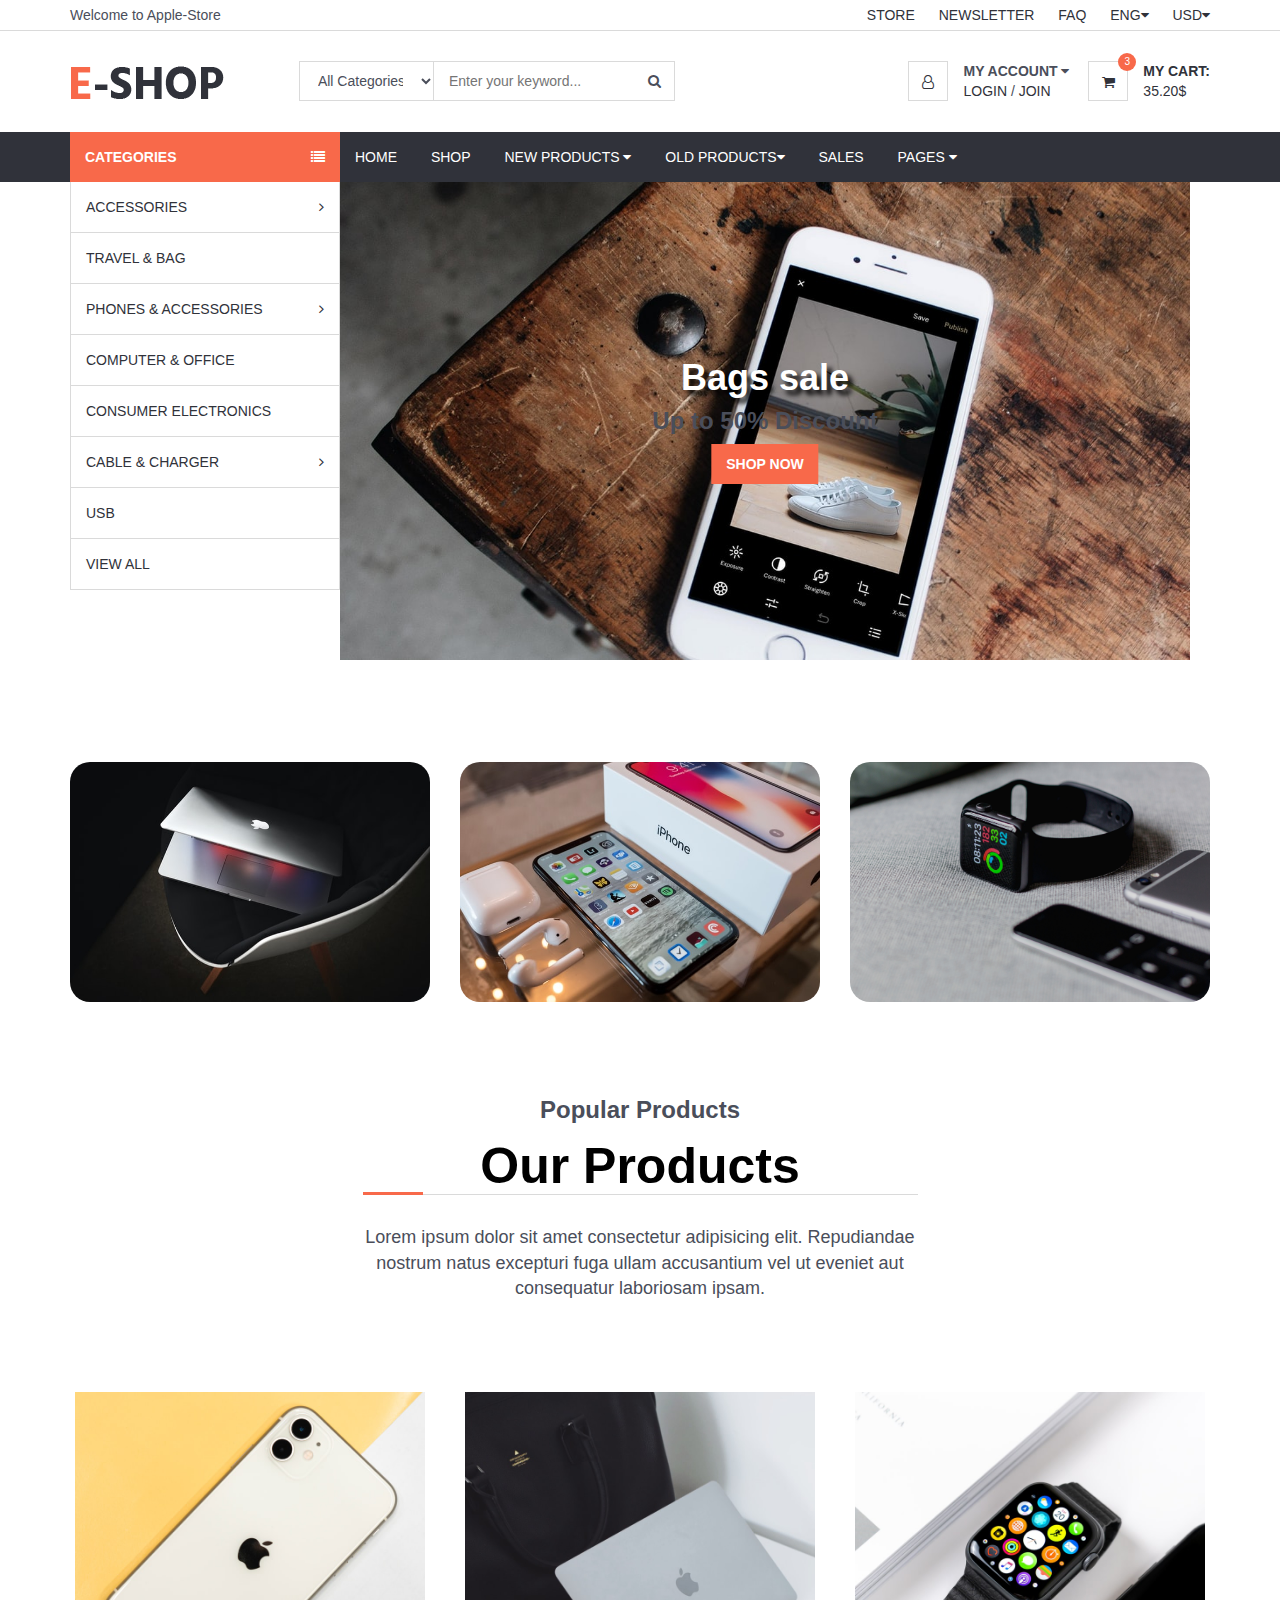
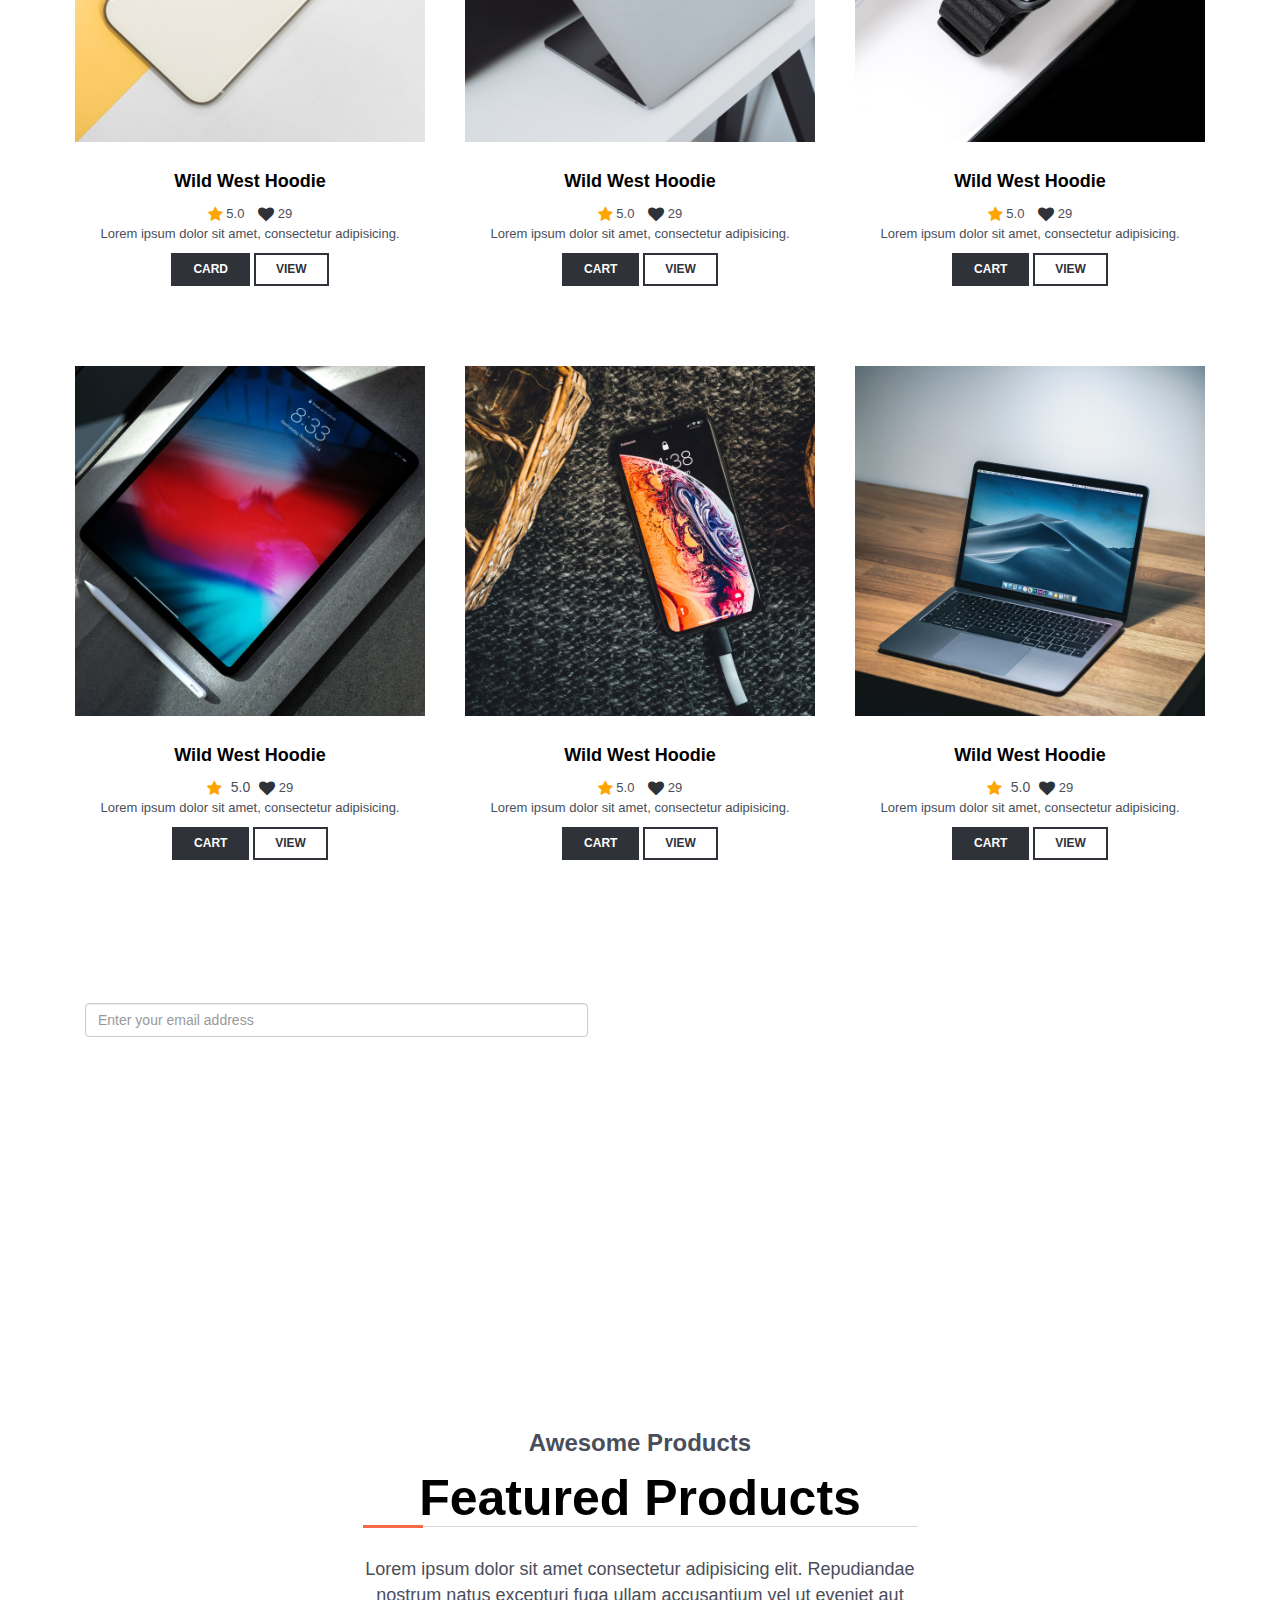
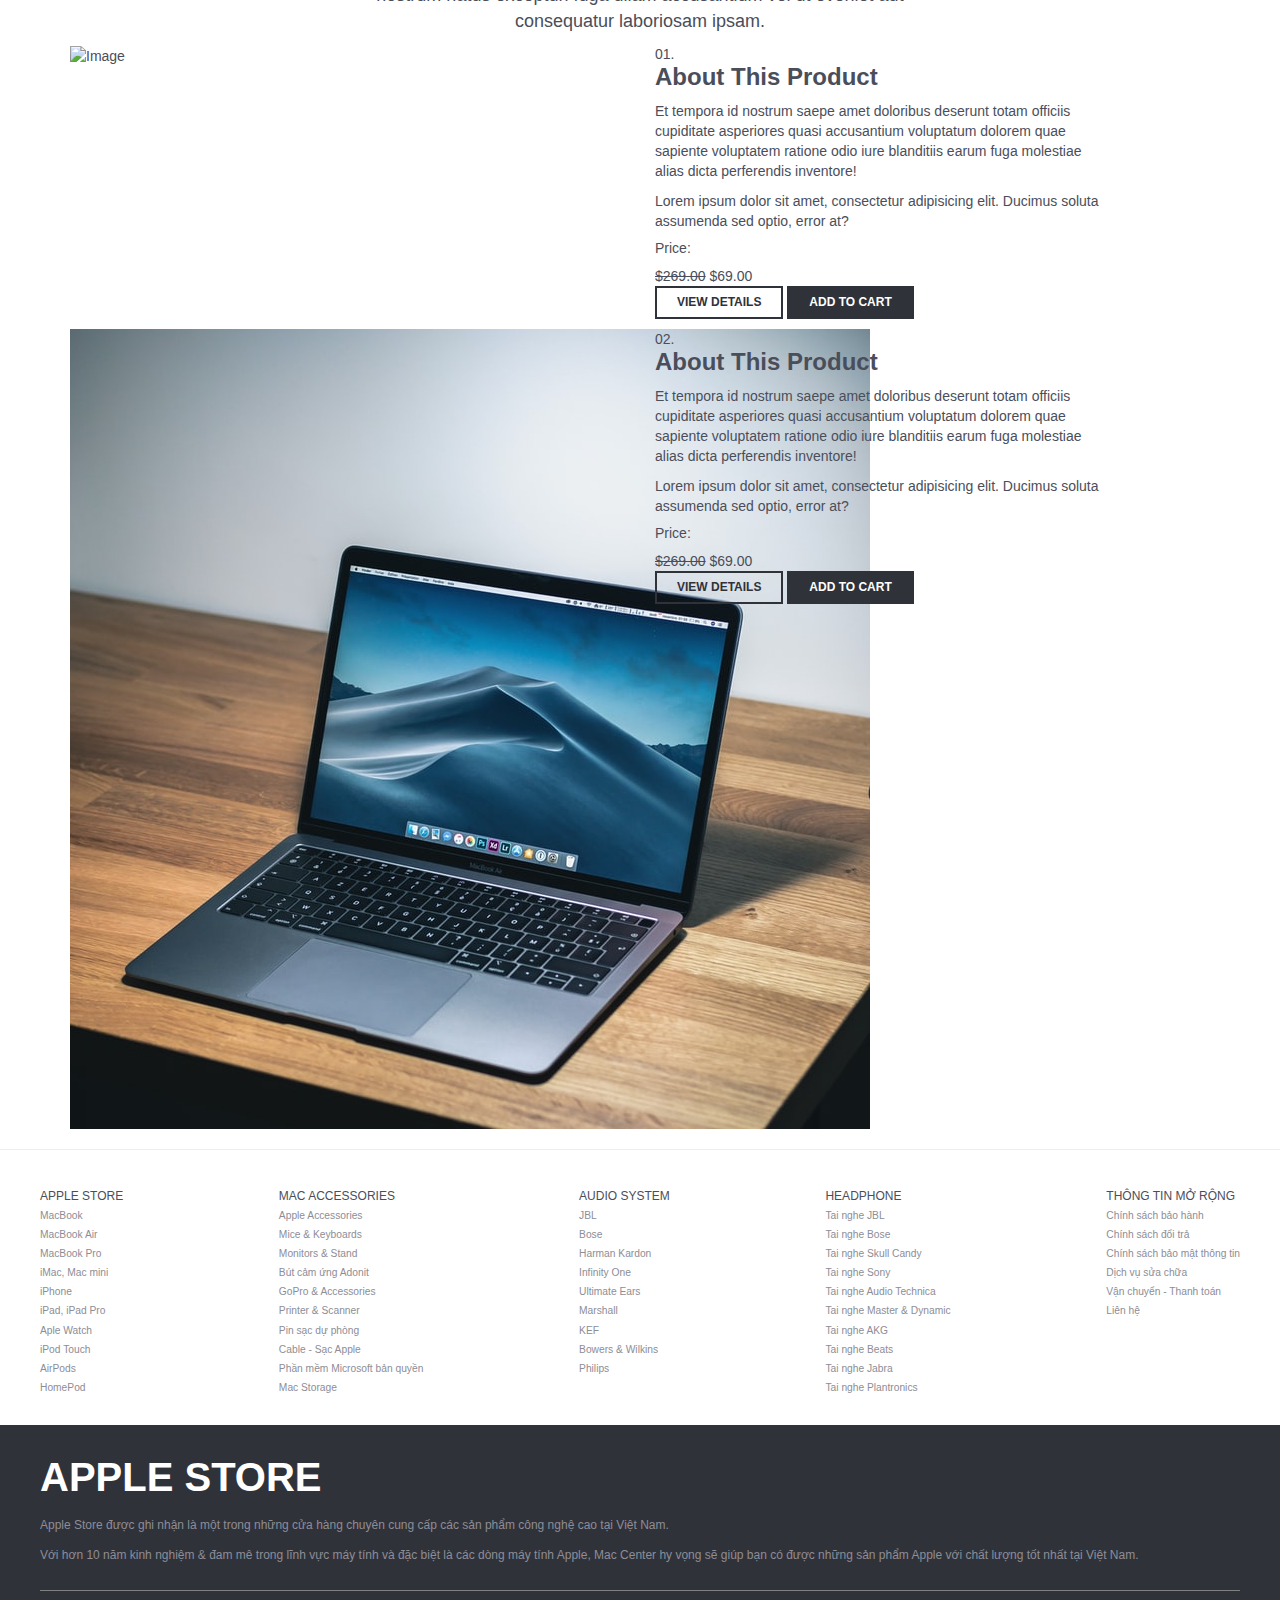
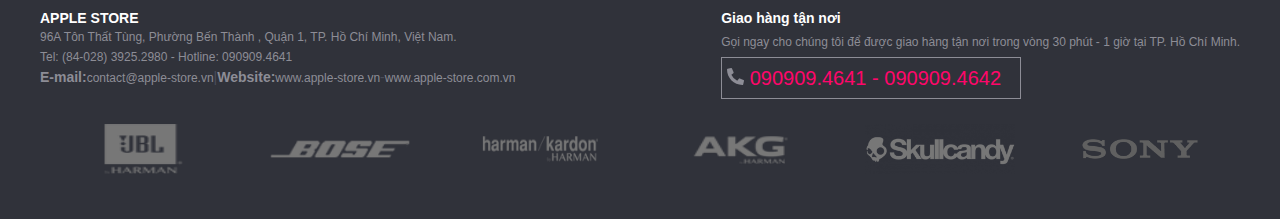
==== index.html @ 918d6226 "add project" ====
<!doctype html>
<html lang="en">
  <head>
    <title>Apple-Store</title>
    <!-- Required meta tags -->
    <meta charset="utf-8">
	<meta name="viewport" content="width=device-width, initial-scale=1, shrink-to-fit=no">
	<meta name="viewport" content="width=device-width, initial-scale=1, minimum-scale=1, maximum-scale=1">

	<!-- Icon title -->
	<link rel="shortcut icon" href="./img/apple-brands.svg">

    <!--Bootstrap-->
    <link rel="stylesheet" href="./css/bootstrap.min.css">

    <!--nouislider-->
    <link type="text/css" rel="stylesheet" href="./css/nouislider.min.css">

    <!--Slick-->
    <link type="text/css" rel="stylesheet" href="./css/slick.css">
    <link type="text/css" rel="stylesheet" href="./css/slick-theme.css">

    <!--Font Awesome Icon-->
    <link href="https://stackpath.bootstrapcdn.com/font-awesome/4.7.0/css/font-awesome.min.css" rel="stylesheet" integrity="sha384-wvfXpqpZZVQGK6TAh5PVlGOfQNHSoD2xbE+QkPxCAFlNEevoEH3Sl0sibVcOQVnN" crossorigin="anonymous">

	<!--Swiper CSS-->
	<link rel="stylesheet" href="./css/swiper.css">
	<link rel="stylesheet" href="./css/swiper.min.css">

    <!--Stlylesheet-->
    <link type="text/css" rel="stylesheet" href="./css/style.css">
  </head>


  <body>
    <!--HEADER-->
    <header>
        <!--top-header-->
        <div id="top-header">
            <div class="container">
                <div class="pull-left">
                    <span>Welcome to Apple-Store</span>
                </div>
                <div class="pull-right">
                    <ul class="header-top-links">
                        <li><a href="#">Store</a></li>
                        <li><a href="#">Newsletter</a></li>
                        <li><a href="#">FAQ</a></li>
                        <li class="dropdown default-dropdown">
                            <a class="dropdown-toggle" data-toggle="dropdown" aria-expanded="true">ENG<i class="fa fa-caret-down"></i></a>
                            <ul class="custom-menu">
                                <li class="dropdown-item"><a href="#">English (ENG)</a></li>
                                <li class="dropdown-item"><a href="#">Russian (Ru)</a></li>
								<li class="dropdown-item"><a href="#">French (FR)</a></li>
								<li class="dropdown-item"><a href="#">Spanish (Es)</a></li>
                            </ul>
                        </li>
                        <li class="dropdown default-dropdown">
                            <a class="dropdown-toggle" data-toggle="dropdown" aria-expanded="true">USD<i class="fa fa-caret-down"></i></a>
                            <ul class="custom-menu">
                                <li><a href="#">USD ($)</a></li>
                                <li><a href="#">VND (Đ)</a></li>
                            </ul>
                        </li>
                    </ul>
                </div>
            </div>
        </div>
        <!--/top Header-->

        <!--Header-->
        <div id="header">
            <div class="container">
                <div class="pull-left">
                    <!--logo-->
                    <div class="header-logo">
                        <a class="logo" href="#">
                            <img src="./img/logo.png" alt="logo">
                        </a>
                    </div>
                    <!--/logo-->

                    <!--search-->
                    <div class="header-search">
                        <form>
                            <input class="input search-input" type="text" placeholder="Enter your keyword...">
                            <select class="input search-categories">
                                <option value="0">All Categories</option>
                                <option value="1">Category old</option>
                                <option value="2">Category new</option>
                            </select>
                            <button class="search-btn"><i class="fa fa-search"></i></button>
                        </form>
                    </div>
                    <!--/search-->
                </div>
                <div class="pull-right">
                    <ul class="header-btns">
                        <!--Account-->
                        <li class="header-account dropdown default-dropdown">
                            <div class="dropdown-toggle" role="button" data-toggle="dropdown" aria-expanded="true">
                                <div class="header-btns-icon">
                                    <i class="fa fa-user-o"></i>
                                </div>
                                <strong class="text-uppercase">My Account <i class="fa fa-caret-down"></i> </strong>
                            </div>
                            <a href="#" class="text-uppercase">Login</a> / <a href="#" class="text-uppercase">Join</a>
                            <ul class="custom-menu">
                                <li><a href="#"><i class="fa fa-user-o">My Account</i></a></li>
                                <li><a href="#"><i class="fa fa-heart-o">My Wishlist</i></a></li>
                                <li><a href="#"><i class="fa fa-exchange">Compare</i></a></li>
                                <li><a href="#"><i class="fa fa-check">Checkuot</i></a></li>
                                <li><a href="#"><i class="fa fa-unlock-alt">Login</i></a></li>
                                <li><a href="#"><i class="fa fa-user-plus">Create An Account</i></a></li>
                            </ul>
                        </li>
                        <!--/Account-->

                        <!--Cart-->
                        <li class="header-cart dropdown default-dropdown">
							<a class="dropdown-toggle" data-toggle="dropdown" aria-expanded="true">
								<div class="header-btns-icon">
									<i class="fa fa-shopping-cart"></i>
									<span class="qty">3</span>
								</div>
								<strong class="text-uppercase">My Cart:</strong>
								<br>
								<span>35.20$</span>
							</a>
							<div class="custom-menu">
								<div id="shopping-cart">
									<div class="shopping-cart-list">
										<div class="product product-widget">
											<div class="product-thumb">
												<img src="./img/thumb-product01.jpg" alt="">
											</div>
											<div class="product-body">
												<h3 class="product-price">$32.50 <span class="qty">x3</span></h3>
												<h2 class="product-name"><a href="#">Product Name Goes Here</a></h2>
											</div>
											<button class="cancel-btn"><i class="fa fa-trash"></i></button>
										</div>
										<div class="product product-widget">
											<div class="product-thumb">
												<img src="./img/thumb-product01.jpg" alt="">
											</div>
											<div class="product-body">
												<h3 class="product-price">$32.50 <span class="qty">x3</span></h3>
												<h2 class="product-name"><a href="#">Product Name Goes Here</a></h2>
											</div>
											<button class="cancel-btn"><i class="fa fa-trash"></i></button>
										</div>
									</div>
									<div class="shopping-cart-btns">
										<button class="main-btn">View Cart</button>
										<button class="primary-btn">Checkout <i class="fa fa-arrow-circle-right"></i></button>
									</div>
								</div>
							</div>
                        </li>
                        <!--/Cart-->

                        <!--Mobile nav toggle-->
                        <li class="nav-toggle">
							<button class="nav-toggle-btn main-btn icon-btn"><i class="fa fa-bars"></i></button>
                        </li>
                        <!--/Mobile nav toggle-->
                    </ul>
                </div>
            </div>
            <!--/container-->
        </div>
        <!--/header-->
    </header>

    <!--NAVIGATIOIN-->

    <div id="navigation">
		<!-- container -->
		<div class="container">
			<div id="responsive-nav">
				<!-- category nav -->
				<div class="category-nav">
					<span class="category-header">Categories <i class="fa fa-list"></i></span>
					<ul class="category-list">
						<li class="dropdown side-dropdown">
							<a class="dropdown-toggle" data-toggle="dropdown" aria-expanded="true">Accessories <i class="fa fa-angle-right"></i></a>
							<div class="custom-menu">
								<div class="row">
									<div class="col-md-4">
										<ul class="list-links">
											<li>
												<h3 class="list-links-title">Categories</h3></li>
											<li><a href="#">Women’s Clothing</a></li>
											<li><a href="#">Men’s Clothing</a></li>
											<li><a href="#">Phones & Accessories</a></li>
											<li><a href="#">Jewelry & Watches</a></li>
											<li><a href="#">Bags & Shoes</a></li>
										</ul>
										<hr class="hidden-md hidden-lg">
									</div>
									<div class="col-md-4">
										<ul class="list-links">
											<li>
												<h3 class="list-links-title">Categories</h3></li>
											<li><a href="#">Women’s Clothing</a></li>
											<li><a href="#">Men’s Clothing</a></li>
											<li><a href="#">Phones & Accessories</a></li>
											<li><a href="#">Jewelry & Watches</a></li>
											<li><a href="#">Bags & Shoes</a></li>
										</ul>
										<hr class="hidden-md hidden-lg">
									</div>
									<div class="col-md-4">
										<ul class="list-links">
											<li>
												<h3 class="list-links-title">Categories</h3></li>
											<li><a href="#">Women’s Clothing</a></li>
											<li><a href="#">Men’s Clothing</a></li>
											<li><a href="#">Phones & Accessories</a></li>
											<li><a href="#">Jewelry & Watches</a></li>
											<li><a href="#">Bags & Shoes</a></li>
										</ul>
									</div>
								</div>
								<div class="row hidden-sm hidden-xs">
									<div class="col-md-12">
										<hr>
										<a class="banner banner-1" href="#">
											<img src="./img/banner05.jpg" alt="">
											<div class="banner-caption text-center">
												<h2 class="white-color">NEW COLLECTION</h2>
												<h3 class="white-color font-weak">HOT DEAL</h3>
											</div>
										</a>
									</div>
								</div>
							</div>
						</li>
						<li><a href="#">Travel & Bag</a></li>
						<li class="dropdown side-dropdown"><a class="dropdown-toggle" data-toggle="dropdown" aria-expanded="true">Phones & Accessories <i class="fa fa-angle-right"></i></a>
							<div class="custom-menu">
								<div class="row">
									<div class="col-md-4">
										<ul class="list-links">
											<li>
												<h3 class="list-links-title">Categories</h3></li>
											<li><a href="#">Women’s Clothing</a></li>
											<li><a href="#">Men’s Clothing</a></li>
											<li><a href="#">Phones & Accessories</a></li>
											<li><a href="#">Jewelry & Watches</a></li>
											<li><a href="#">Bags & Shoes</a></li>
										</ul>
										<hr>
										<ul class="list-links">
											<li>
												<h3 class="list-links-title">Categories</h3></li>
											<li><a href="#">Women’s Clothing</a></li>
											<li><a href="#">Men’s Clothing</a></li>
											<li><a href="#">Phones & Accessories</a></li>
											<li><a href="#">Jewelry & Watches</a></li>
											<li><a href="#">Bags & Shoes</a></li>
										</ul>
										<hr class="hidden-md hidden-lg">
									</div>
									<div class="col-md-4">
										<ul class="list-links">
											<li>
												<h3 class="list-links-title">Categories</h3></li>
											<li><a href="#">Women’s Clothing</a></li>
											<li><a href="#">Men’s Clothing</a></li>
											<li><a href="#">Phones & Accessories</a></li>
											<li><a href="#">Jewelry & Watches</a></li>
											<li><a href="#">Bags & Shoes</a></li>
										</ul>
										<hr>
										<ul class="list-links">
											<li>
												<h3 class="list-links-title">Categories</h3></li>
											<li><a href="#">Women’s Clothing</a></li>
											<li><a href="#">Men’s Clothing</a></li>
											<li><a href="#">Phones & Accessories</a></li>
											<li><a href="#">Jewelry & Watches</a></li>
											<li><a href="#">Bags & Shoes</a></li>
										</ul>
									</div>
									<div class="col-md-4 hidden-sm hidden-xs">
										<a class="banner banner-2" href="#">
											<img src="./img/banner04.jpg" alt="">
											<div class="banner-caption">
												<h3 class="white-color">NEW<br>COLLECTION</h3>
											</div>
										</a>
									</div>
								</div>
							</div>
						</li>
						<li><a href="#">Computer & Office</a></li>
						<li><a href="#">Consumer Electronics</a></li>
						<li class="dropdown side-dropdown">
							<a class="dropdown-toggle" data-toggle="dropdown" aria-expanded="true">Cable & Charger <i class="fa fa-angle-right"></i></a>
							<div class="custom-menu">
								<div class="row">
									<div class="col-md-4">
										<ul class="list-links">
											<li>
												<h3 class="list-links-title">Categories</h3></li>
											<li><a href="#">Women’s Clothing</a></li>
											<li><a href="#">Men’s Clothing</a></li>
											<li><a href="#">Phones & Accessories</a></li>
											<li><a href="#">Jewelry & Watches</a></li>
											<li><a href="#">Bags & Shoes</a></li>
										</ul>
										<hr>
										<ul class="list-links">
											<li>
												<h3 class="list-links-title">Categories</h3></li>
											<li><a href="#">Women’s Clothing</a></li>
											<li><a href="#">Men’s Clothing</a></li>
											<li><a href="#">Phones & Accessories</a></li>
											<li><a href="#">Jewelry & Watches</a></li>
											<li><a href="#">Bags & Shoes</a></li>
										</ul>
										<hr class="hidden-md hidden-lg">
									</div>
									<div class="col-md-4">
										<ul class="list-links">
											<li>
												<h3 class="list-links-title">Categories</h3></li>
											<li><a href="#">Women’s Clothing</a></li>
											<li><a href="#">Men’s Clothing</a></li>
											<li><a href="#">Phones & Accessories</a></li>
											<li><a href="#">Jewelry & Watches</a></li>
											<li><a href="#">Bags & Shoes</a></li>
										</ul>
										<hr>
										<ul class="list-links">
											<li>
												<h3 class="list-links-title">Categories</h3></li>
											<li><a href="#">Women’s Clothing</a></li>
											<li><a href="#">Men’s Clothing</a></li>
											<li><a href="#">Phones & Accessories</a></li>
											<li><a href="#">Jewelry & Watches</a></li>
											<li><a href="#">Bags & Shoes</a></li>
										</ul>
										<hr class="hidden-md hidden-lg">
									</div>
									<div class="col-md-4">
										<ul class="list-links">
											<li>
												<h3 class="list-links-title">Categories</h3></li>
											<li><a href="#">Women’s Clothing</a></li>
											<li><a href="#">Men’s Clothing</a></li>
											<li><a href="#">Phones & Accessories</a></li>
											<li><a href="#">Jewelry & Watches</a></li>
											<li><a href="#">Bags & Shoes</a></li>
										</ul>
										<hr>
										<ul class="list-links">
											<li>
												<h3 class="list-links-title">Categories</h3></li>
											<li><a href="#">Women’s Clothing</a></li>
											<li><a href="#">Men’s Clothing</a></li>
											<li><a href="#">Phones & Accessories</a></li>
											<li><a href="#">Jewelry & Watches</a></li>
											<li><a href="#">Bags & Shoes</a></li>
										</ul>
									</div>
								</div>
							</div>
						</li>
						<li><a href="#">USB</a></li>
						<li><a href="#">View All</a></li>
					</ul>
				</div>
				<!-- /category nav -->

				<!-- menu nav -->
				<div class="menu-nav">
					<span class="menu-header">Menu <i class="fa fa-bars"></i></span>
					<ul class="menu-list">
						<li><a href="#">Home</a></li>
						<li><a href="#">Shop</a></li>
						<li class="dropdown mega-dropdown"><a class="dropdown-toggle" data-toggle="dropdown" aria-expanded="true">New Products <i class="fa fa-caret-down"></i></a>
							<div class="custom-menu">
								<div class="row">
									<div class="col-md-4">
										<ul class="list-links">
											<li>
												<h3 class="list-links-title">Categories</h3></li>
											<li><a href="#">Women’s Clothing</a></li>
											<li><a href="#">Men’s Clothing</a></li>
											<li><a href="#">Phones & Accessories</a></li>
											<li><a href="#">Jewelry & Watches</a></li>
											<li><a href="#">Bags & Shoes</a></li>
										</ul>
										<hr class="hidden-md hidden-lg">
									</div>
									<div class="col-md-4">
										<ul class="list-links">
											<li>
												<h3 class="list-links-title">Categories</h3></li>
											<li><a href="#">Women’s Clothing</a></li>
											<li><a href="#">Men’s Clothing</a></li>
											<li><a href="#">Phones & Accessories</a></li>
											<li><a href="#">Jewelry & Watches</a></li>
											<li><a href="#">Bags & Shoes</a></li>
										</ul>
										<hr class="hidden-md hidden-lg">
									</div>
									<div class="col-md-4">
										<ul class="list-links">
											<li>
												<h3 class="list-links-title">Categories</h3></li>
											<li><a href="#">Women’s Clothing</a></li>
											<li><a href="#">Men’s Clothing</a></li>
											<li><a href="#">Phones & Accessories</a></li>
											<li><a href="#">Jewelry & Watches</a></li>
											<li><a href="#">Bags & Shoes</a></li>
										</ul>
									</div>
								</div>
								<div class="row hidden-sm hidden-xs">
									<div class="col-md-12">
										<hr>
										<a class="banner banner-1" href="#">
											<img src="./img/banner05.jpg" alt="">
											<div class="banner-caption text-center">
												<h2 class="white-color">NEW COLLECTION</h2>
												<h3 class="white-color font-weak">HOT DEAL</h3>
											</div>
										</a>
									</div>
								</div>
							</div>
						</li>
						<li class="dropdown mega-dropdown full-width"><a class="dropdown-toggle" data-toggle="dropdown" aria-expanded="true">Old Products<i class="fa fa-caret-down"></i></a>
							<div class="custom-menu">
								<div class="row">
									<div class="col-md-3">
										<div class="hidden-sm hidden-xs">
											<a class="banner banner-1" href="#">
												<img src="./img/banner06.jpg" alt="">
												<div class="banner-caption text-center">
													<h3 class="white-color text-uppercase">Women’s</h3>
												</div>
											</a>
											<hr>
										</div>
										<ul class="list-links">
											<li>
												<h3 class="list-links-title">Categories</h3></li>
											<li><a href="#">Women’s Clothing</a></li>
											<li><a href="#">Men’s Clothing</a></li>
											<li><a href="#">Phones & Accessories</a></li>
											<li><a href="#">Jewelry & Watches</a></li>
											<li><a href="#">Bags & Shoes</a></li>
										</ul>
									</div>
									<div class="col-md-3">
										<div class="hidden-sm hidden-xs">
											<a class="banner banner-1" href="#">
												<img src="./img/banner07.jpg" alt="">
												<div class="banner-caption text-center">
													<h3 class="white-color text-uppercase">Men’s</h3>
												</div>
											</a>
										</div>
										<hr>
										<ul class="list-links">
											<li>
												<h3 class="list-links-title">Categories</h3></li>
											<li><a href="#">Women’s Clothing</a></li>
											<li><a href="#">Men’s Clothing</a></li>
											<li><a href="#">Phones & Accessories</a></li>
											<li><a href="#">Jewelry & Watches</a></li>
											<li><a href="#">Bags & Shoes</a></li>
										</ul>
									</div>
									<div class="col-md-3">
										<div class="hidden-sm hidden-xs">
											<a class="banner banner-1" href="#">
												<img src="./img/banner08.jpg" alt="">
												<div class="banner-caption text-center">
													<h3 class="white-color text-uppercase">Accessories</h3>
												</div>
											</a>
										</div>
										<hr>
										<ul class="list-links">
											<li>
												<h3 class="list-links-title">Categories</h3></li>
											<li><a href="#">Women’s Clothing</a></li>
											<li><a href="#">Men’s Clothing</a></li>
											<li><a href="#">Phones & Accessories</a></li>
											<li><a href="#">Jewelry & Watches</a></li>
											<li><a href="#">Bags & Shoes</a></li>
										</ul>
									</div>
									<div class="col-md-3">
										<div class="hidden-sm hidden-xs">
											<a class="banner banner-1" href="#">
												<img src="./img/banner09.jpg" alt="">
												<div class="banner-caption text-center">
													<h3 class="white-color text-uppercase">Bags</h3>
												</div>
											</a>
										</div>
										<hr>
										<ul class="list-links">
											<li>
												<h3 class="list-links-title">Categories</h3></li>
											<li><a href="#">Women’s Clothing</a></li>
											<li><a href="#">Men’s Clothing</a></li>
											<li><a href="#">Phones & Accessories</a></li>
											<li><a href="#">Jewelry & Watches</a></li>
											<li><a href="#">Bags & Shoes</a></li>
										</ul>
									</div>
								</div>
							</div>
						</li>
						<li><a href="#">Sales</a></li>
						<li class="dropdown default-dropdown"><a class="dropdown-toggle" data-toggle="dropdown" aria-expanded="true">Pages <i class="fa fa-caret-down"></i></a>
							<ul class="custom-menu">
								<li><a href="index.html">Home</a></li>
								<li><a href="products.html">Products</a></li>
								<li><a href="product-page.html">Product Details</a></li>
								<li><a href="checkout.html">Checkout</a></li>
							</ul>
						</li>
					</ul>
				</div>
				<!-- menu nav -->
			</div>
		</div>
		<!-- /container -->
	</div>
	<!-- /NAVIGATION -->

	<!-- HOME -->
	<div id="home">
		<!-- container -->
		<div class="container">
			<!-- home wrap -->
			<div class="home-wrap">
				<!-- home slick -->
				<div id="home-slick">
					<!-- banner -->
					<div class="banner banner-1">
						<img src="./img/banner01.jpg" alt="">
						<div class="banner-caption text-center">
							<h1>Bags sale</h1>
							<h3 class="white-color font-weak">Up to 50% Discount</h3>
							<button class="primary-btn">Shop Now</button>
						</div>
					</div>
					<!-- /banner -->

					<!-- banner -->
					<div class="banner banner-1">
						<img src="./img/banner02.jpg" alt="">
						<div class="banner-caption">
							<h1 class="primary-color">HOT DEAL<br><span class="white-color font-weak">Up to 50% OFF</span></h1>
							<button class="primary-btn">Shop Now</button>
						</div>
					</div>
					<!-- /banner -->

					<!-- banner -->
					<div class="banner banner-1">
						<img src="./img/banner03.jpg" alt="">
						<div class="banner-caption">
							<h1 class="white-color">New Product <span>Collection</span></h1>
							<button class="primary-btn">Shop Now</button>
						</div>
					</div>
					<!-- /banner -->

					<!-- banner -->
					<div class="banner banner-1">
						<img src="./img/banner02.jpg" alt="">
						<div class="banner-caption">
							<h1 class="white-color">New Product <span>Collection</span></h1>
							<button class="primary-btn">Shop Now</button>
						</div>
					</div>
					<!-- /banner -->
				</div>
				<!-- /home slick -->
			</div>
			<!-- /home wrap -->
		</div>
		<!-- /container -->
	</div>
	<!-- /HOME -->

	<!-- section -->
	<div class="section">
		<!-- container -->
		<div class="container">
			<!-- row -->
			<div class="row">
				<!-- banner -->
				<div class="box col-md-4 col-sm-6">
					<a class="banner banner-1" href="#">
						<img class="imgBanner" src="./img/carousel4.jpg" alt="">
						<div class="banner-caption text-center">
							<h2 class="white-color">MacBook</h2>
						</div>
					</a>
				</div>
				<!-- /banner -->

				<!-- banner -->
				<div class="box col-md-4 col-sm-6">
					<a class="banner banner-1" href="#">
						<img class="imgBanner" src="./img/carousel1.jpg" alt="">
						<div class="banner-caption text-center">
							<h2 class="white-color">Iphone</h2>
						</div>
					</a>
				</div>
				<!-- /banner -->

				<!-- banner -->
				<div class="box col-md-4 col-md-offset-0 col-sm-6 col-sm-offset-3">
					<a class="banner banner-1" href="#">
						<img class="imgBanner" src="./img/carousel7.jpg" alt="">
						<div class="banner-caption text-center">
							<h2 class="white-color">Apple Watch</h2>
						</div>
					</a>
				</div>
				<!-- /banner -->

			</div>
			<!-- /row -->
		</div>
		<!-- /container -->
	</div>
	<!-- /section -->

	<!--HEADER-->

	
	<!--PRODUCT-->
	<div class="site-section" id="products-section">
		<div class="container">

		  <div class="row">
			<div class="col-md-3">
				<span>&nbsp;</span>
			</div>
			<div class="col-md-6 text-center">
			  <h3 class="section-sub-title">Popular Products</h3>
			  <h1 style="color: black; text-shadow: none; font-size: 50px;" class="section-title mb-3">Our Products</h1>
			  <p style="margin-top: 30px; font-size: 18px;">Lorem ipsum dolor sit amet consectetur adipisicing elit. Repudiandae nostrum natus excepturi fuga ullam accusantium vel ut eveniet aut consequatur laboriosam ipsam.</p>
			</div>
			<div class="col-md-3">
				<span>&nbsp;</span>
			</div>
		  </div>

		  <div class="row">
			<div class="col-lg-4 col-md-6 mb-5">
			  <div class="product-item">
				<figure>
				  <img style="height: 350px;" src="img/model_1_bg.jpg" alt="Image">
				</figure>
				<div class="px-4">
				  <h3><a href="#">Wild West Hoodie</a></h3>
				  <div class="mb-3">
					<span class="meta-icons"><a href="#"><i style="color: orange;" class="fa fa-star" aria-hidden="true"></i></a> 5.0</span>
					<span class="meta-icons wishlist"><a href="#" class="mr-2"><i class="fa fa-heart" aria-hidden="true"></i></a> 29</span>
				  </div>
				  <p class="mb-4">Lorem ipsum dolor sit amet, consectetur adipisicing.</p>
				  <div>
					<a href="#" class="btn btn-black mr-1 rounded-0">Card</a>
					<a href="#" class="btn btn-black btn-outline-black ml-1 rounded-0">View</a>
				  </div>
				</div>
			  </div>
			</div>
  
			<div class="col-lg-4 col-md-6 mb-5">
			  <div class="product-item">
				<figure>
				  <img style="height: 350px;" src="img/model_2_bg.jpg" alt="Image">
				</figure>
				<div class="px-4">
				  <h3><a href="#">Wild West Hoodie</a></h3>
				  <div class="mb-3">
					<span class="meta-icons mr-3"><a href="#" class="mr-2"><i style="color: orange;" class="fa fa-star" aria-hidden="true"></i></a> 5.0</span>
					<span class="meta-icons wishlist active"><a href="#" class="mr-2"><i class="fa fa-heart" aria-hidden="true"></i></a> 29</span>
				  </div>
				  <p class="mb-4">Lorem ipsum dolor sit amet, consectetur adipisicing.</p>
				  <div>
					<a href="#" class="btn btn-black mr-1 rounded-0">Cart</a>
					<a href="#" class="btn btn-black btn-outline-black ml-1 rounded-0">View</a>
				  </div>
				</div>
			  </div>
			</div>
  
			<div class="col-lg-4 col-md-6 mb-5">
			  <div class="product-item">
				<figure>
				  <img style="height: 350px;" src="img/model_3_bg.jpg" alt="Image">
				</figure>
				<div class="px-4">
				  <h3><a href="#">Wild West Hoodie</a></h3>
				  <div class="mb-3">
					<span class="meta-icons mr-3"><a href="#" class="mr-2"><i style="color: orange;" class="fa fa-star" aria-hidden="true"></i></a> 5.0</span>
					<span class="meta-icons wishlist"><a href="#" class="mr-2"><i class="fa fa-heart" aria-hidden="true"></i></a> 29</span>
				  </div>
				  <p class="mb-4">Lorem ipsum dolor sit amet, consectetur adipisicing.</p>
				  <div>
					<a href="#" class="btn btn-black mr-1 rounded-0">Cart</a>
					<a href="#" class="btn btn-black btn-outline-black ml-1 rounded-0">View</a>
				  </div>
				</div>
			  </div>
			</div>
  
			<div class="col-lg-4 col-md-6 mb-5">
			  <div class="product-item">
				<figure>
				  <img style="height: 350px;" src="img/model_4_bg.jpg" alt="Image" class="img-fluid">
				</figure>
				<div class="px-4">
				  <h3><a href="#">Wild West Hoodie</a></h3>
				  <div class="mb-3">
					<span class="meta-icons mr-3"><a href="#" class="mr-2"><i style="color: orange;" class="fa fa-star" aria-hidden="true"></i></span></a> 5.0</span>
					<span class="meta-icons wishlist"><a href="#" class="mr-2"><i class="fa fa-heart" aria-hidden="true"></i></a> 29</span>
				  </div>
				  <p class="mb-4">Lorem ipsum dolor sit amet, consectetur adipisicing.</p>
				  <div>
					<a href="#" class="btn btn-black mr-1 rounded-0">Cart</a>
					<a href="#" class="btn btn-black btn-outline-black ml-1 rounded-0">View</a>
				  </div>
				</div>
			  </div>
			</div>
			
			<div class="col-lg-4 col-md-6 mb-5">
			  <div class="product-item">
				<figure>
				  <img style="height: 350px;" src="img/model_5_bg.jpg" alt="Image" class="img-fluid">
				</figure>
				<div class="px-4">
				  <h3><a href="#">Wild West Hoodie</a></h3>
				  <div class="mb-3">
					<span class="meta-icons mr-3"><a href="#" class="mr-2"><i style="color: orange;" class="fa fa-star" aria-hidden="true"></i></a> 5.0</span>
					<span class="meta-icons wishlist"><a href="#" class="mr-2"><i class="fa fa-heart" aria-hidden="true"></i></a> 29</span>
				  </div>
				  <p class="mb-4">Lorem ipsum dolor sit amet, consectetur adipisicing.</p>
				  <div>
					<a href="#" class="btn btn-black mr-1 rounded-0">Cart</a>
					<a href="#" class="btn btn-black btn-outline-black ml-1 rounded-0">View</a>
				  </div>
				</div>
			  </div>
			</div>
  
			<div class="col-lg-4 col-md-6 mb-5">
			  <div class="product-item">
				<figure>
				  <img style="height: 350px;" src="img/product_1_bg.jpg" alt="Image" class="img-fluid">
				</figure>
				<div class="px-4">
				  <h3><a href="#">Wild West Hoodie</a></h3>
				  <div class="mb-3">
					<span class="meta-icons mr-3"><a href="#" class="mr-2"><i style="color: orange;" class="fa fa-star" aria-hidden="true"></i></span></a> 5.0</span>
					<span class="meta-icons wishlist"><a href="#" class="mr-2"><i class="fa fa-heart" aria-hidden="true"></i></a> 29</span>
				  </div>
				  <p class="mb-4">Lorem ipsum dolor sit amet, consectetur adipisicing.</p>
				  <div>
					<a href="#" class="btn btn-black mr-1 rounded-0">Cart</a>
					<a href="#" class="btn btn-black btn-outline-black ml-1 rounded-0">View</a>
				  </div>
				</div>
			  </div>
			</div>
  
			
		  </div>
		</div>
	  </div>
	<!--/PRODUCT-->

	<!-- SUBSCRIBE -->
	<div class="site-blocks-cover inner-page-cover overlay get-notification"  style="background-image: url(img/hero_2.jpg); background-attachment: fixed; height: 400px; margin-top: 100px;" data-aos="fade" >
		<div class="container">
  
		   <div class="row col-md-12 align-items-center justify-content-center">
				<form class="col-md-7" method="post">
			  		<h2 style="color: white;">Get notified on each updates.</h2>
			  		<div style="display: flex;" class="d-flex mb-4">
						<input type="text" class="form-control rounded-0" placeholder="Enter your email address">
						<input type="submit" class="btn btn-white btn-outline-white rounded-0" value="Subscribe">
			  		</div>
			  		<p style="color: white">Lorem ipsum dolor sit amet consectetur adipisicing elit. Fugiat commodi veniam doloremque ducimus tempora.</p>
				</form>
		  </div>
  
		</div>
	</div>
	<!-- SUBSCRIBE -->


	<!-- Fluid jumbotron -->

	<div class="site-section bg-light">
		<div class="container">
			<div style="margin-top: 70px" class="row">
				<div class="col-md-3">
					<span>&nbsp;</span>
				</div>
				<div class="col-md-6 text-center">
				  	<h3 class="section-sub-title">Awesome Products</h3>
				  	<h1 style="color: black; text-shadow: none; font-size: 50px;" class="section-title mb-3">Featured Products</h1>
				  	<p style="margin-top: 30px; font-size: 18px;">Lorem ipsum dolor sit amet consectetur adipisicing elit. Repudiandae nostrum natus excepturi fuga ullam accusantium vel ut eveniet aut consequatur laboriosam ipsam.</p>
				</div>
				<div class="col-md-3">
					<span>&nbsp;</span>
				</div>
			</div>

		  	<div class="bg-white py-4 mb-4">
				<div class="row mx-4 my-4 product-item-2 align-items-start">
			  		<div class="col-md-6 mb-5 mb-md-0">
						<img src="img_/model1_bg.jpg" alt="Image" class="img-fluid">
			  		</div>
			 
					<div class="col-md-5 ml-auto product-title-wrap">
						<span class="number">01.</span>
						<h3 class="text-black mb-4 font-weight-bold">About This Product</h3>
						<p class="mb-4">Et tempora id nostrum saepe amet doloribus deserunt totam officiis cupiditate asperiores quasi accusantium voluptatum dolorem quae sapiente voluptatem ratione odio iure blanditiis earum fuga molestiae alias dicta perferendis inventore!</p>
						<p>Lorem ipsum dolor sit amet, consectetur adipisicing elit. Ducimus soluta assumenda sed optio, error at?</p>
					
						<div class="mb-4"> 
							<h3 class="text-black font-weight-bold h5">Price:</h3>
							<div class="price">
								<del class="mr-2">$269.00</del> $69.00
							</div>
						</div>
						<p>
						<a href="#" class="btn btn-black btn-outline-black rounded-0 d-block mb-2 mb-lg-0 d-lg-inline-block">View Details</a>
						<a href="#" class="btn btn-black rounded-0 d-block d-lg-inline-block">Add To Cart</a>
						</p>
					</div>
				</div>
		  	</div>
  
		  	<div class="bg-white py-4">
				<div class="row mx-4 my-4 product-item-2 align-items-start">
			  		<div class="col-md-6 mb-5 mb-md-0 order-1 order-md-2">
						<img src="img/product_1_bg.jpg" alt="Image" class="img-fluid">
			  		</div>
			 
					<div class="col-md-5 mr-auto product-title-wrap order-2 order-md-1">
						<span class="number">02.</span>
						<h3 class="text-black mb-4 font-weight-bold">About This Product</h3>
						<p class="mb-4">Et tempora id nostrum saepe amet doloribus deserunt totam officiis cupiditate asperiores quasi accusantium voluptatum dolorem quae sapiente voluptatem ratione odio iure blanditiis earum fuga molestiae alias dicta perferendis inventore!</p>
						<p>Lorem ipsum dolor sit amet, consectetur adipisicing elit. Ducimus soluta assumenda sed optio, error at?</p>
					
						<div class="mb-4"> 
							<h3 class="text-black font-weight-bold h5">Price:</h3>
							<div class="price">
								<del class="mr-2">$269.00</del> $69.00
							</div>
						</div>
						<p>
							<a href="#" class="btn btn-black btn-outline-black rounded-0 d-block mb-2 mb-lg-0 d-lg-inline-block">View Details</a>
							<a href="#" class="btn btn-black rounded-0 d-block d-lg-inline-block">Add To Cart</a>
						</p>
					</div>
				</div>
		  	</div>
  
		</div>
	</div>

	<!-- Fluid jumbotron -->













	<!-- FOOTER -->
	<footer class="footer-container">
        <hr>
        <br>
        <section class="footer-container-section">
            <nav class="footer-nav-link">
                <ul>
                    <h5>APPLE STORE</h5>
                    <li><a href="#">MacBook</a></li>
                    <li><a href="#">MacBook Air</a></li>
                    <li><a href="#">MacBook Pro</a></li>
                    <li><a href="#">iMac, Mac mini</a></li>
                    <li><a href="#">iPhone</a></li>
                    <li><a href="#">iPad, iPad Pro</a></li>
                    <li><a href="#">Aple Watch</a></li>
                    <li><a href="#">iPod Touch</a></li>
                    <li><a href="#">AirPods</a></li>
                    <li><a href="#">HomePod</a></li>
                </ul>

                <ul class="mac-accessories">
                    <h5>MAC ACCESSORIES</h5>
                    <li><a href="#">Apple Accessories</a></li>
                    <li><a href="#">Mice & Keyboards</a></li>
                    <li><a href="#">Monitors & Stand</a></li>
                    <li><a href="#">Bút cảm ứng Adonit</a></li>
                    <li><a href="#">GoPro & Accessories</a></li>
                    <li><a href="#">Printer & Scanner</a></li>
                    <li><a href="#">Pin sạc dự phòng</a></li>
                    <li><a href="#">Cable - Sạc Apple</a></li>
                    <li><a href="#">Phần mềm Microsoft bản quyền</a></li>
                    <li><a href="#">Mac Storage</a></li>
                </ul>

                <ul class="audio-system">
                    <h5>AUDIO SYSTEM</h5>
                    <li><a href="#">JBL</a></li>
                    <li><a href="#">Bose</a></li>
                    <li><a href="#">Harman Kardon</a></li>
                    <li><a href="#">Infinity One</a></li>
                    <li><a href="#">Ultimate Ears</a></li>
                    <li><a href="#">Marshall</a></li>
                    <li><a href="#">KEF</a></li>
                    <li><a href="#">Bowers & Wilkins</a></li>
                    <li><a href="#">Philips</a></li>
                </ul>

                <ul class="headphone">
                    <h5>HEADPHONE</h5>
                    <li><a href="#">Tai nghe JBL</a></li>
                    <li><a href="#">Tai nghe Bose</a></li>
                    <li><a href="#">Tai nghe Skull Candy</a></li>
                    <li><a href="#">Tai nghe Sony</a></li>
                    <li><a href="#">Tai nghe Audio Technica</a></li>
                    <li><a href="#">Tai nghe Master & Dynamic</a></li>
                    <li><a href="#">Tai nghe AKG</a></li>
                    <li><a href="#">Tai nghe Beats</a></li>
                    <li><a href="#">Tai nghe Jabra</a></li>
                    <li><a href="#">Tai nghe Plantronics</a></li>
                </ul>

                <ul class="dich-vu">
                    <h5>THÔNG TIN MỞ RỘNG</h5>
                    <li><a href="#">Chính sách bảo hành</a></li>
                    <li><a href="#">Chính sách đổi trả</a></li>
                    <li><a href="#">Chính sách bảo mật thông tin</a></li>
                    <li><a href="#">Dịch vụ sửa chữa</a></li>
                    <li><a href="#">Vận chuyển - Thanh toán</a></li>
                    <li><a href="#">Liên hệ</a></li>
                </ul>
            </nav>

            <div class="footer-div-container">
                <div class="footer-div-intro">
                    <div class="footer-div-intro-text">
                        <p style="color: white; font-weight: bold; font-size: 40px; line-height: 65px;">APPLE STORE</p>
                        <p>Apple Store được ghi nhận là một trong những cửa hàng chuyên cung cấp các sản phẩm công nghệ cao tại Việt Nam.</p>
                        <p>Với hơn 10 năm kinh nghiệm & đam mê trong lĩnh vực máy tính và đặc biệt là các dòng máy tính Apple, Mac Center hy vọng sẽ giúp bạn có được những sản phẩm Apple với chất lượng tốt nhất tại Việt Nam.</p>
                        <br>
                        <div style="border-bottom: 1px solid gray; width: 100%; height: 0;">                
                    </div>
                    <br>
                    <div class="footer-div-intro-link">
                        <div class="div-left">
                            <h5>APPLE STORE</h5>
                            <p>96A Tôn Thất Tùng, Phường Bến Thành , Quận 1, TP. Hồ Chí Minh, Việt Nam.</p>
                            <p>Tel: (84-028) 3925.2980 - Hotline: 090909.4641</p>
                            <ul>
                                <li><b>E-mail: </b></li>
                                <li><a href="#">contact@apple-store.vn</a>|</li> 
                                <li><b>Website: </b></li>
                                <li><a href="http://www.maccenter.vn" target="_blank">www.apple-store.vn</a>-</li>
                                <li><a href="http://www.maccenter.com.vn/" target="_blank">www.apple-store.com.vn</a></li>
                            </ul>
                        </div>
    
                        <div class="div-right">
                            <h5>Giao hàng tận nơi</h5>
                            <p>Gọi ngay cho chúng tôi để được giao hàng tận nơi trong vòng 30 phút - 1 giờ tại TP. Hồ Chí Minh.</p>
                            <div class="your-phone">
                                <p>
                                    <svg aria-hidden="true" focusable="false" data-prefix="fas" data-icon="phone-alt" class="svg-inline--fa fa-phone-alt fa-w-16" role="img" xmlns="http://www.w3.org/2000/svg" viewBox="0 0 512 512">
                                        <path fill="currentColor" d="M497.39 361.8l-112-48a24 24 0 0 0-28 6.9l-49.6 60.6A370.66 370.66 0 0 1 130.6 204.11l60.6-49.6a23.94 23.94 0 0 0 6.9-28l-48-112A24.16 24.16 0 0 0 122.6.61l-104 24A24 24 0 0 0 0 48c0 256.5 207.9 464 464 464a24 24 0 0 0 23.4-18.6l24-104a24.29 24.29 0 0 0-14.01-27.6z"></path>
                                    </svg> 090909.4641 - 090909.4642
                                </p>
                            </div>
                        </div>
                    </div>
    
                    <div class="div-icon-link">
                        <a href="#"><img src="./img/footer-logo-jbl.png"></a>     
                        <a href="#"><img src="./img/footer-logo-bose.png"></a>     
                        <a href="#"><img src="./img/footer-logo-hk.png"></a>     
                        <a href="#"><img src="./img/footer-logo-akg.png"></a>     
                        <a href="#"><img src="./img/footer-logo-SkullCandy.png"></a>
                        <a href="#"><img src="./img/footer-logo-sony.png"></a>     
                    </div>
                </div>
            </div>
        </section>
    </footer>
	
	<!-- jQuery Plugins -->
	<script src="js/jquery.min.js"></script>
	<script src="js/bootstrap.min.js"></script>
	<script src="js/slick.min.js"></script>
	<script src="js/nouislider.min.js"></script>
	<script src="js/jquery.zoom.min.js"></script>
	<script src="js/main.js"></script>

    <!-- Optional JavaScript -->
    <!-- jQuery first, then Popper.js, then Bootstrap JS -->
    <script src="https://code.jquery.com/jquery-3.3.1.slim.min.js" integrity="sha384-q8i/X+965DzO0rT7abK41JStQIAqVgRVzpbzo5smXKp4YfRvH+8abtTE1Pi6jizo" crossorigin="anonymous"></script>
    <script src="https://cdnjs.cloudflare.com/ajax/libs/popper.js/1.14.7/umd/popper.min.js" integrity="sha384-UO2eT0CpHqdSJQ6hJty5KVphtPhzWj9WO1clHTMGa3JDZwrnQq4sF86dIHNDz0W1" crossorigin="anonymous"></script>
    <script src="https://stackpath.bootstrapcdn.com/bootstrap/4.3.1/js/bootstrap.min.js" integrity="sha384-JjSmVgyd0p3pXB1rRibZUAYoIIy6OrQ6VrjIEaFf/nJGzIxFDsf4x0xIM+B07jRM" crossorigin="anonymous"></script>
	<script src="./js/swiper.js"></script>
	<script src="./js/swiper.min.js"></script>
	<script>
		var swiper = new Swiper('.swiper-container', {
			effect: 'coverflow',
			grabCursor: true,
			centeredSlides: true,
			slidesPerView: 'auto',
			coverflowEffect: {
				rotate: 50,
				stretch: 0,
				depth: 100,
				modifier: 1,
				slideShadows: true,
			},
			pagination: {
				el: '.swiper-pagination',
			},
		});
	</script>

</body>
</html>
---- css/nouislider.min.css ----
/*! nouislider - 10.0.0 - 2017-05-28 14:52:48 */.noUi-target,.noUi-target *{-webkit-touch-callout:none;-webkit-tap-highlight-color:transparent;-webkit-user-select:none;-ms-touch-action:none;touch-action:none;-ms-user-select:none;-moz-user-select:none;user-select:none;-moz-box-sizing:border-box;box-sizing:border-box}.noUi-target{position:relative;direction:ltr}.noUi-base{width:100%;height:100%;position:relative;z-index:1}.noUi-connect{position:absolute;right:0;top:0;left:0;bottom:0}.noUi-origin{position:absolute;height:0;width:0}.noUi-handle{position:relative;z-index:1}.noUi-state-tap .noUi-connect,.noUi-state-tap .noUi-origin{-webkit-transition:top .3s,right .3s,bottom .3s,left .3s;transition:top .3s,right .3s,bottom .3s,left .3s}.noUi-state-drag *{cursor:inherit!important}.noUi-base,.noUi-handle{-webkit-transform:translate3d(0,0,0);transform:translate3d(0,0,0)}.noUi-horizontal{height:18px}.noUi-horizontal .noUi-handle{width:34px;height:28px;left:-17px;top:-6px}.noUi-vertical{width:18px}.noUi-vertical .noUi-handle{width:28px;height:34px;left:-6px;top:-17px}.noUi-target{background:#FAFAFA;border-radius:4px;border:1px solid #D3D3D3;box-shadow:inset 0 1px 1px #F0F0F0,0 3px 6px -5px #BBB}.noUi-connect{background:#3FB8AF;border-radius:4px;box-shadow:inset 0 0 3px rgba(51,51,51,.45);-webkit-transition:background 450ms;transition:background 450ms}.noUi-draggable{cursor:ew-resize}.noUi-vertical .noUi-draggable{cursor:ns-resize}.noUi-handle{border:1px solid #D9D9D9;border-radius:3px;background:#FFF;cursor:default;box-shadow:inset 0 0 1px #FFF,inset 0 1px 7px #EBEBEB,0 3px 6px -3px #BBB}.noUi-active{box-shadow:inset 0 0 1px #FFF,inset 0 1px 7px #DDD,0 3px 6px -3px #BBB}.noUi-handle:after,.noUi-handle:before{content:"";display:block;position:absolute;height:14px;width:1px;background:#E8E7E6;left:14px;top:6px}.noUi-handle:after{left:17px}.noUi-vertical .noUi-handle:after,.noUi-vertical .noUi-handle:before{width:14px;height:1px;left:6px;top:14px}.noUi-vertical .noUi-handle:after{top:17px}[disabled] .noUi-connect{background:#B8B8B8}[disabled] .noUi-handle,[disabled].noUi-handle,[disabled].noUi-target{cursor:not-allowed}.noUi-pips,.noUi-pips *{-moz-box-sizing:border-box;box-sizing:border-box}.noUi-pips{position:absolute;color:#999}.noUi-value{position:absolute;white-space:nowrap;text-align:center}.noUi-value-sub{color:#ccc;font-size:10px}.noUi-marker{position:absolute;background:#CCC}.noUi-marker-large,.noUi-marker-sub{background:#AAA}.noUi-pips-horizontal{padding:10px 0;height:80px;top:100%;left:0;width:100%}.noUi-value-horizontal{-webkit-transform:translate3d(-50%,50%,0);transform:translate3d(-50%,50%,0)}.noUi-marker-horizontal.noUi-marker{margin-left:-1px;width:2px;height:5px}.noUi-marker-horizontal.noUi-marker-sub{height:10px}.noUi-marker-horizontal.noUi-marker-large{height:15px}.noUi-pips-vertical{padding:0 10px;height:100%;top:0;left:100%}.noUi-value-vertical{-webkit-transform:translate3d(0,50%,0);transform:translate3d(0,50%,0);padding-left:25px}.noUi-marker-vertical.noUi-marker{width:5px;height:2px;margin-top:-1px}.noUi-marker-vertical.noUi-marker-sub{width:10px}.noUi-marker-vertical.noUi-marker-large{width:15px}.noUi-tooltip{display:block;position:absolute;border:1px solid #D9D9D9;border-radius:3px;background:#fff;color:#000;padding:5px;text-align:center;white-space:nowrap}.noUi-horizontal .noUi-tooltip{-webkit-transform:translate(-50%,0);transform:translate(-50%,0);left:50%;bottom:120%}.noUi-vertical .noUi-tooltip{-webkit-transform:translate(0,-50%);transform:translate(0,-50%);top:50%;right:120%}
---- css/style.css ----
/* kiểu chữ */

body{
    font-family: 'Hind', sans-serif;
    color: #4A4E5A;
    overflow-x: hidden;
}

h1, h2, h3, h4, h5, h6{
    
    margin: 0 0 10px;
    font-weight: 700;
    
}
  
h1{
    color: white;
    text-shadow: 5px 5px 5px black;
}

a{
    color: #30323A;
    -webkit-transition: 0.3s color;
    transition: 0.3s color;
}

a:hover, a:focus {
    color: #F8694A;
    text-decoration: none;
    outline: none;
}

ul, ol {
    margin: 0;
    padding: 0;
    list-style: none
}

/* Buttons */

.main-btn, .primary-btn {
    display: inline-block;
    padding: 10px 15px;
    text-transform: uppercase;
    font-weight: 700;
    border: none;
    -webkit-transition: 0.3s all;
    transition: 0.3s all;
  }
  
  .icon-btn.main-btn, .icon-btn.primary-btn {
    width: 40px;
    height: 40px;
    line-height: 40px;
    text-align: center;
    padding: 0px;
    border: none;
  }
  
  .main-btn {
    color: #30323A;
    background-color: #FFF;
    -webkit-box-shadow: 0px 0px 0px 1px #DADADA inset, 0px 0px 0px 6px transparent;
    box-shadow: 0px 0px 0px 1px #DADADA inset, 0px 0px 0px 6px transparent;
  }
  
  .main-btn:hover, .main-btn:focus {
    color: #F8694A;
    -webkit-box-shadow: 0px 0px 0px 1px #F8694A inset, 0px 0px 0px 0px #F8694A;
    box-shadow: 0px 0px 0px 1px #F8694A inset, 0px 0px 0px 0px #F8694A;
  }
  
  .primary-btn {
    color: #FFF;
    background-color: #F8694A;
  }
  
  .primary-btn:hover, .primary-btn:focus {
    color: #FFF;
    background-color: #30323A;
  }

/* Inputs */

.input {
    width: 100%;
    height: 40px;
    padding: 0px 15px;
    border: none;
    background-color: transparent;
    -webkit-box-shadow: 0px 0px 0px 1px #DADADA inset, 0px 0px 0px 5px transparent;
    box-shadow: 0px 0px 0px 1px #DADADA inset, 0px 0px 0px 5px transparent;
    -webkit-transition: 0.3s all;
    transition: 0.3s all;
  }
  
  .input:focus {
    -webkit-box-shadow: 0px 0px 0px 1px #F8694A inset, 0px 0px 0px 0px #F8694A;
    box-shadow: 0px 0px 0px 1px #F8694A inset, 0px 0px 0px 0px #F8694A;
  }
  
  textarea.input {
    padding: 15px;
  }
  
  .input-checkbox .caption {
    max-height: 0;
    overflow: hidden;
    transition: 0.3s max-height;
  }
  
  .input-checkbox>label {
    color: #30323A;
  }
  
  .input-checkbox input[type="checkbox"]:checked+label+.caption, .input-checkbox input[type="radio"]:checked+label+.caption {
    max-height: 800px;
  }

/* List */

.list-links .list-links-title {
    text-transform: uppercase;
    margin-bottom: 10px;
    font-size: 16px;
  }
  
  .list-links li>a {
    position: relative;
    display: inline-block;
    text-transform: uppercase;
    padding: 2px 0px;
    -webkit-transition: 0.3s all;
    transition: 0.3s all;
  }
  
  .list-links li>a:before {
    content: "\f105";
    position: absolute;
    left: 0px;
    font-family: FontAwesome;
    transform: translateX(-10px);
    opacity: 0;
    visibility: hidden;
    -webkit-transition: 0.3s all;
    transition: 0.3s all;
  }
  
  .list-links li>a:hover, .list-links li>a:focus, .list-links li.active>a {
    color: #F8694A;
    transform: translateX(10px);
  }
  
  .list-links li>a:hover:before, .list-links li>a:focus:before, .list-links li.active>a:before {
    opacity: 1;
    visibility: visible;
  }

/* Section */

.section {
    padding-top: 30px;
    padding-bottom: 30px;
  }
  
  .section-grey {
    background: #F6F7F8;
  }
  
  .section-title {
    position: relative;
    margin-bottom: 15px;
    margin-top: 15px;
    border-bottom: 1px solid #DADADA;
  }
  
  .section-title .title {
    display: inline-block;
    text-transform: uppercase;
  }
  
  .section-title:after {
    content: "";
    position: absolute;
    left: 0;
    bottom: -1.5px;
    height: 3px;
    width: 60px;
    background-color: #F8694A;
  }

/* Header */

#header{
    padding-top: 15px;
    padding-bottom: 15px;
}

/* Top header */

#top-header{
    padding-top: 5px;
    padding-bottom: 5px;
    border-bottom: 1px solid #DADADA;
}

.header-top-links>li{
    display: inline-block;
}

.header-top-links>li+li{
    margin-left: 20px;
}

.header-top-links>li>a{
    cursor: pointer;
    text-transform: uppercase;
}

/* logo */

.header-logo{
    display: inline-block;
    margin-right: 70px;
}

.header-logo .logo>img {
    width: 100%;
    max-height: 70px;
}

/* Search header */

.header-search {
    display: inline-block;
    padding: 15px 0px;
    max-width: 400px;
}

.header-search>form {
    position: relative;
}
  
.header-search>form .search-input {
    padding-left: 150px;
    padding-right: 45px;
}
  
.header-search>form .search-categories {
    position: absolute;
    left: 0px;
    top: 0px;
    width: 135px;
}
  
.header-search>form .search-btn {
    position: absolute;
    top: 0px;
    right: 0px;
    width: 40px;
    height: 40px;
    background-color: transparent;
    border: none;
}

/* Account header */

.header-btns>li {
    display: inline-block;
    vertical-align: top;
    padding: 15px 0px;
}
  
.header-btns>li+li {
    margin-left: 15px;
}
  
.header-btns>li .header-btns-icon {
    position: relative;
    float: left;
    margin-right: 15px;
    width: 40px;
    height: 40px;
    line-height: 40px;
    text-align: center;
    color: #30323A;
    background-color: #FFF;
    border: 1px solid #DADADA;
}
  
.header-btns .dropdown-toggle {
    display: block;
    cursor: pointer;
}
  
.header-account.dropdown .custom-menu>li>a>i {
    margin-right: 15px;
    color: #F8694A;
}

/* Cart header */

.header-cart .header-btns-icon .qty {
    position: absolute;
    right: -9px;
    top: -9px;
    width: 18px;
    height: 18px;
    line-height: 18px;
    text-align: center;
    font-size: 10px;
    background: #F8694A;
    color: #FFF;
    border-radius: 50%;
}
  
.header-cart.dropdown .custom-menu {
    width: 300px;
}
  
#shopping-cart .shopping-cart-list {
    max-height: 260px;
    margin-bottom: 15px;
    overflow-y: scroll;
}
  
#shopping-cart .shopping-cart-list .product.product-widget:first-child {
    margin-top: 0px;
}
  
#shopping-cart .shopping-cart-list .product.product-widget:last-child {
    margin-bottom: 0px;
}
  
#shopping-cart .shopping-cart-btns>button {
    width: calc(50% - 2px);
}

/* NAVIGATION */

#navigation {
    background-color: #30323A;
}
  
#navigation .container {
    position: relative;
}

/* Category nav */

.category-nav {
    float: left;
    width: 270px;
}
  
.category-nav .category-header {
    padding: 15px;
    display: block;
    text-transform: uppercase;
    background: #F8694A;
    color: #FFF;
    font-weight: 700;
}
  
.category-nav .category-header>i {
    float: right;
    line-height: 20px;
}
  
.category-nav .category-list {
    position: absolute;
    width: 270px;
    background-color: #FFF;
    border-left: 1px solid #DADADA;
    border-right: 1px solid #DADADA;
    border-bottom: 1px solid #DADADA;
    z-index: 50;
    transition: 0.3s all;
}
  
.category-nav.show-on-click .category-list {
    opacity: 0;
    visibility: hidden;
    transform: translate(0px, 15px);
}
  
.category-nav.show-on-click .category-list.open {
    opacity: 1;
    visibility: visible;
    transform: translate(0px, 0px);
}
  
.category-nav .category-list>li+li {
    border-top: 1px solid #DADADA;
}
  
.category-nav .category-list>li.dropdown>.dropdown-toggle>i {
    float: right;
    line-height: 20px;
}
  
.category-nav .category-list>li>a {
    display: block;
    padding: 15px;
    text-transform: uppercase;
}
  
.category-nav .category-list>li>a:hover, .category-nav .category-list>li>a:focus, .category-nav .category-list>li.dropdown.open>a {
    color: #F8694A;
}

/* Menu nav */

  
.menu-nav .menu-header {
    display: none;
    padding: 15px;
    text-transform: uppercase;
    background: #30323A;
    color: #FFF;
    font-weight: 700;
}
  
.menu-nav .menu-header>i {
    float: right;
    line-height: 20px;
}
  
.menu-nav .menu-list>li {
    display: inline-block;
}
  
.menu-nav .menu-list>li>a {
    display: block;
    padding: 15px;
    color: #FFF;
    text-transform: uppercase;
}
  
.menu-nav .menu-list>li>a:hover, .menu-nav .menu-list>li>a:focus, .menu-nav .menu-list>li.dropdown.open>a {
    color: #F8694A;
}

/* Dropdowns */

.custom-menu {
    position: absolute;
    padding: 15px;
    background: #FFF;
    box-shadow: 0px 6px 12px rgba(0, 0, 0, 0.175);
    z-index: 100;
    top: 100%;
    min-width: 200px;
    opacity: 0;
    visibility: hidden;
    transition: 0.3s all;
}
  .dropdown.open>.custom-menu {
    opacity: 1;
    visibility: visible;
}

/* Default Dropdown */

.dropdown.default-dropdown>.custom-menu {
    border-top: 2px solid #F8694A;
    left: 50%;
    transform: translateX(-50%) translateY(15px);
}
  
  .dropdown.default-dropdown.open>.custom-menu {
    transform: translateX(-50%) translateY(0px);
}
  
.dropdown.default-dropdown>.custom-menu>li>a {
    display: block;
    padding: 10px 0px;
    text-transform: uppercase;
}

/*-- Mega Dropdown --*/

.dropdown.mega-dropdown.full-width {
    position: static !important;
}
  
.dropdown.mega-dropdown>.custom-menu {
    border-top: 2px solid #F8694A;
    left: 0;

    transform: translate(0px, 15px);
    width: auto;
    min-width: 750px;
    max-width: 100%;
}
  
.dropdown.mega-dropdown.full-width>.custom-menu {
    width: 100%;
}
  
.dropdown.mega-dropdown.open>.custom-menu {

    transform: translate(0px, 0px);
}
  
  /*-- Side Dropdown --*/
  
  .dropdown.side-dropdown>.custom-menu {
    border-left: 2px solid #F8694A;
    left: 100%;
    top: 0;
    width: 750px;
    transform: translate(15px, 0px);
  }
  
  .dropdown.side-dropdown.open>.custom-menu {
    transform: translate(0px, 0px);
  }
  

/*----------------------------*\
	Mobile nav
\*----------------------------*/

#header .nav-toggle {
    display: none;
}
  
@media only screen and (max-width: 991px) {
    #header .nav-toggle {
      display: inline-block;
    }
    header .pull-left, header .pull-right {
      float: none !important;
    }
    header .pull-right {
      margin-top: 10px;
    }
    #responsive-nav {
      position: fixed;
      left: 0;
      top: 0;
      bottom: 0;
      max-width: 270px;
      width: 0%;
      overflow: hidden;
      background-color: #FFF;
      transform: translateX(-100%);
      transition: 0.5s all;
      z-index: 990;
    }
    #responsive-nav.open {
      width: 100%;
      transform: translateX(0%);
    }
    #responsive-nav .dropdown .custom-menu {
      display: none;
      position: static;
      width: 100%;
      -webkit-box-shadow: none;
      box-shadow: none;
      border-top: none;
      border-left: 2px solid #F8694A;
    }
    #responsive-nav .dropdown.open .custom-menu {
      display: block;
      min-width: auto;
      transform: translate(0px, 0px);
    }
    .category-nav .category-list, .menu-nav .menu-list {
      display: none;
      overflow-y: scroll;
      overflow-x: hidden;
      max-height: calc(100vh - 100px);
    }
    .category-nav .category-list.open, .menu-nav .menu-list.open {
      display: block;
    }
    .menu-nav .menu-header, .category-nav .category-header {
      cursor: pointer;
    }
    .category-nav {
      float: none;
      width: 100%;
    }
    .category-nav .category-list {
      position: static;
    }
    .menu-nav .menu-header {
      display: block;
    }
    .menu-nav .menu-list {
      float: none;
      border-left: 1px solid #DADADA;
      border-right: 1px solid #DADADA;
      border-bottom: 1px solid #DADADA;
    }
    .menu-nav .menu-list>li {
      display: block;
    }
    .menu-nav .menu-list>li+li {
      border-top: 1px solid #DADADA;
    }
    .menu-nav .menu-list>li>a {
      color: #30323A;
    }
    #navigation.shadow:after {
      content: "";
      position: fixed;
      left: 0;
      right: 0;
      top: 0;
      bottom: 0;
      background-color: rgba(0, 0, 0, 0.7);
      z-index: 99;
    }
  }

/* Banners */

#home-slick{
  float: right;
  height: 500px;
  width: 850px;
  margin-right: 20px;
  margin-top: -15px;
}

.banner {
  display: block;
  position: relative;
  margin-top: 15px;
  margin-bottom: 15px;
}

.banner>img {
  width: 100%;
}

.banner.banner-1 .banner-caption {
  position: absolute;
  top: 50%;
  left: 50%;
  -webkit-transform: translate(-50%, -50%);
  -ms-transform: translate(-50%, -50%);
  transform: translate(-50%, -50%);
}

.banner.banner-2 .banner-caption {
  position: absolute;
  left: 10%;
  right: 10%;
  bottom: 10%;
}

.banner h2 {
  font-size: 40px;
  color: white;
  text-transform: uppercase;
}
.banner:hover h2 {
  color: black;
  text-shadow: 4px 4px 4px white;
  text-transform: uppercase;
}

.container .row .box{
  position: relative;
}

.container .row .box .imgBanner{
  transition: transform 1s;
  border-radius: 20px;
}

.container .row .box:hover .imgBanner{
  transform: scale(1.1);
  opacity: 0.5;
  
}

.container .row .box .banner-caption{
  display: none;
  transform: translate(-50%, -50%);
}
.container .row .box:hover .banner-caption{
  transition: 2s color black;
  color: #30323A;
  display: block;
}


/* section */

.section {
  margin-top: 50px;
  padding-top: 30px;
  padding-bottom: 30px;
}

.section-grey {
  background: #F6F7F8;
}

.section-title {
  position: relative;
  margin-bottom: 15px;
  margin-top: 15px;
  border-bottom: 1px solid #DADADA;
}

.section-title .title {
  display: inline-block;
  text-transform: uppercase;
}

.section-title:after {
  content: "";
  position: absolute;
  left: 0;
  bottom: -1.5px;
  height: 3px;
  width: 60px;
  background-color: #F8694A;
}

/* /section */



/* PRODUCT-ITEM */
#products-section{
  margin-top: 50px;
}

.product-item {
  text-align: center;
  margin-top: 80px;
}
.product-item figure {
    overflow: hidden;
    position: relative;
    margin-bottom: 30px;
}
.product-item figure:before {
  z-index: 2;
  -webkit-transition: .4s all ease;
  -o-transition: .4s all ease;
  transition: .4s all ease;
  -webkit-transform: scale(1.05);
  -ms-transform: scale(1.05);
  transform: scale(1.05);
  position: absolute;
  content: "";
  border: 4px solid #f16821;
  left: 20px;
  right: 20px;
  top: 20px;
  bottom: 20px;
  opacity: 0;
  visibility: hidden;
}
.product-item figure img {
  -webkit-transition: .3s all ease;
  -o-transition: .3s all ease;
  transition: .3s all ease;
  -webkit-transform: scale(1);
  -ms-transform: scale(1);
  transform: scale(1);
}
.product-item h3 {
  font-size: 18px;
}
.product-item h3 a {
  color: #000;
}
.product-item h3 a:hover {
  color: #f16821;
}
.product-item p {
  line-height: 1.4;
  font-size: 13px;
}
.product-item .meta-icons {
  margin-left: 5px;
  margin-bottom: 5px;
  margin-right: 5px;
  font-size: 13px;
}
.product-item .meta-icons a {
  font-size: 16px;
  position: relative;
  top: 2px;
}
.product-item:hover figure:before {
  opacity: 1;
  visibility: visible;
  -webkit-transform: scale(1);
  -ms-transform: scale(1);
  transform: scale(1);
}
.product-item:hover figure img {
  -webkit-transform: scale(1.2);
  -ms-transform: scale(1.2);
  transform: scale(1.2);
}

/* /PRODUCT-ITEM */



/* ĐỊNH NGHĨA CHO btn */

.btn {
  text-transform: uppercase;
  font-size: 12px;
  font-weight: 900;
  padding: 6px 20px;
}
.btn:hover, .btn:active, .btn:focus {
  outline: none;
  -webkit-box-shadow: none !important;
  box-shadow: none !important;
}
.btn.btn-black {
  border-width: 2px;
  border-color: #30323A;
  background: #30323A;
  color: #fff;
  border-radius: 0px;
}
.btn.btn-black:hover {
  color: #30323A;
  background-color: transparent;
}
.btn.btn-black.btn-outline-black {
  color: #30323A;
  background-color: transparent;
}
.btn.btn-black.btn-outline-black:hover {
  border-color: #30323A;
  background: #30323A;
  color: #fff;
}
.btn.btn-white {
  border-width: 2px;
  border-color: #fff;
  background: #fff;
  color: #30323A;
}
.btn.btn-white:hover {
  color: #fff;
  background-color: transparent;
}
.btn.btn-white.btn-outline-white {
  color: #fff;
  background-color: transparent; }
.btn.btn-white.btn-outline-white:hover {
  border-color: #fff;
  background: #fff;
  color: #30323A;
}

/* /ĐỊNH NGHĨA CHO btn */




/* footer */

footer.footer-container {
  width: 100%;
}

footer.footer-container section.footer-container-section {
  max-width: 100%;
}

footer.footer-container section.footer-container-section nav.footer-nav-link {
  width: 1200px;
  max-width: 100%;
  margin: 0 auto;
  display: -webkit-box;
  display: -ms-flexbox;
  display: flex;
  -webkit-box-pack: justify;
      -ms-flex-pack: justify;
          justify-content: space-between;
  padding-bottom: 30px;
}

footer.footer-container section.footer-container-section nav.footer-nav-link ul {
  list-style: none;
  margin: 0;
}

footer.footer-container section.footer-container-section nav.footer-nav-link ul h5 {
  margin: 0;
  font-family: Arial;
  font-size: 12px;
  font-weight: normal;
}

footer.footer-container section.footer-container-section nav.footer-nav-link ul li {
  height: 1.5vw;
}

footer.footer-container section.footer-container-section nav.footer-nav-link ul li a {
  font-family: Arial;
  font-size: 0.8vw;
  font-weight: normal;
  color: #8D8D96;
  text-decoration: none;
  -webkit-transition: 0.3s;
  transition: 0.3s;
}

footer.footer-container section.footer-container-section nav.footer-nav-link ul li a:hover {
  text-decoration: underline;
  color: #009EF9;
}

footer.footer-container section.footer-container-section div.footer-div-container {
  padding: 20px 20px;
  width: 100%;
  background-color: #30323A;
}

footer.footer-container section.footer-container-section div.footer-div-container div.footer-div-intro {
  width: 1200px;
  margin: 0 auto;
}

footer.footer-container section.footer-container-section div.footer-div-container div.footer-div-intro div.footer-div-intro-text {
  width: 100%;
}

footer.footer-container section.footer-container-section div.footer-div-container div.footer-div-intro div.footer-div-intro-text p {
  margin: 0;
  line-height: 30px;
  font-family: Arial;
  font-size: 12px;
  font-weight: normal;
  color: #8D8D96;
}

footer.footer-container section.footer-container-section div.footer-div-container div.footer-div-intro div.footer-div-intro-link {
  display: -webkit-box;
  display: -ms-flexbox;
  display: flex;
  -webkit-box-pack: justify;
      -ms-flex-pack: justify;
          justify-content: space-between;
}

footer.footer-container section.footer-container-section div.footer-div-container div.footer-div-intro div.footer-div-intro-link div.div-left h5 {
  margin: 0;
  color: white;
}

footer.footer-container section.footer-container-section div.footer-div-container div.footer-div-intro div.footer-div-intro-link div.div-left p {
  line-height: 20px;
  font-family: Arial;
  font-size: 12px;
  font-weight: normal;
  color: #8D8D96;
}

footer.footer-container section.footer-container-section div.footer-div-container div.footer-div-intro div.footer-div-intro-link div.div-left ul {
  display: -webkit-box;
  display: -ms-flexbox;
  display: flex;
  list-style: none;
}

footer.footer-container section.footer-container-section div.footer-div-container div.footer-div-intro div.footer-div-intro-link div.div-left ul li b {
  font-family: Arial;
  font-size: 14px;
  font-weight: bold;
  color: #8D8D96;
}

footer.footer-container section.footer-container-section div.footer-div-container div.footer-div-intro div.footer-div-intro-link div.div-left ul li a {
  font-family: Arial;
  font-size: 12px;
  font-weight: normal;
  color: #8D8D96;
  text-decoration: none;
}

footer.footer-container section.footer-container-section div.footer-div-container div.footer-div-intro div.footer-div-intro-link div.div-left ul li a:hover {
  text-decoration: underline;
  color: #009EF9;
}

footer.footer-container section.footer-container-section div.footer-div-container div.footer-div-intro div.footer-div-intro-link div.div-right h5 {
  margin: 0;
  color: white;
}

footer.footer-container section.footer-container-section div.footer-div-container div.footer-div-intro div.footer-div-intro-link div.div-right p {
  line-height: 30px;
  font-family: Arial;
  font-size: 12px;
  font-weight: normal;
  color: #8D8D96;
}

footer.footer-container section.footer-container-section div.footer-div-container div.footer-div-intro div.footer-div-intro-link div.div-right div.your-phone {
  padding: 5px 5px;
  width: 300px;
  border: 1px solid #8D8D96;
}

footer.footer-container section.footer-container-section div.footer-div-container div.footer-div-intro div.footer-div-intro-link div.div-right div.your-phone p {
  color: #FF066A;
  font-size: 20px;
}

footer.footer-container section.footer-container-section div.footer-div-container div.footer-div-intro div.footer-div-intro-link div.div-right div.your-phone p svg {
  color: #8D8D96;
  width: 17px;
  height: 17px;
}

footer.footer-container section.footer-container-section div.footer-div-container div.footer-div-intro div.div-icon-link {
  padding: 25px 0;
  display: -webkit-box;
  display: -ms-flexbox;
  display: flex;
  -ms-flex-pack: distribute;
      justify-content: space-around;
}

footer.footer-container section.footer-container-section div.footer-div-container div.footer-div-intro div.div-icon-link a img {
  height: 50px;
  width: 150px;
}

footer.footer-container section.footer-container-section div.footer-div-container div.footer-div-intro div.div-icon-link a:hover {
  opacity: 0.6;
}

@media only screen and (max-width: 739px) {
  footer.footer-container {
    overflow-x: hidden;
    width: 100vw;
  }
  footer.footer-container section.footer-container-section {
    width: 100vw;
  }
  footer.footer-container section.footer-container-section nav.footer-nav-link ul h5 {
    font-size: 1.5vw;
  }
  footer.footer-container section.footer-container-section nav.footer-nav-link ul li {
    height: 2.5vh;
  }
  footer.footer-container section.footer-container-section nav.footer-nav-link ul li a {
    font-size: 1.6vw;
  }
  footer.footer-container section.footer-container-section div.footer-div-container {
    padding: 3vw 0;
    width: 100vw;
    background-color: #30323A;
  }
  footer.footer-container section.footer-container-section div.footer-div-container div.footer-div-intro div.footer-div-intro-text {
    width: 100vw;
    padding: 0 2vw;
  }
  footer.footer-container section.footer-container-section div.footer-div-container div.footer-div-intro div.footer-div-intro-text p:first-child {
    line-height: 5vw !important;
    font-size: 4.5vw !important;
  }
  footer.footer-container section.footer-container-section div.footer-div-container div.footer-div-intro div.footer-div-intro-text p {
    line-height: 3.5vw;
    font-size: 2vw;
  }
  footer.footer-container section.footer-container-section div.footer-div-container div.footer-div-intro div.footer-div-intro-link div.div-left {
    display: none;
  }
  footer.footer-container section.footer-container-section div.footer-div-container div.footer-div-intro div.footer-div-intro-link div.div-right {
    width: 100%;
  }
  footer.footer-container section.footer-container-section div.footer-div-container div.footer-div-intro div.footer-div-intro-link div.div-right h5 {
    font-size: 3.5vw;
  }
  footer.footer-container section.footer-container-section div.footer-div-container div.footer-div-intro div.footer-div-intro-link div.div-right p {
    font-size: 2.2vw !important;
  }
  footer.footer-container section.footer-container-section div.footer-div-container div.footer-div-intro div.footer-div-intro-link div.div-right div.your-phone {
    border: none !important;
    width: 50vw !important;
    height: 8.5vw !important;
  }
  footer.footer-container section.footer-container-section div.footer-div-container div.footer-div-intro div.footer-div-intro-link div.div-right div.your-phone p {
    font-size: 3.0vw !important;
  }
  footer.footer-container section.footer-container-section div.footer-div-container div.footer-div-intro div.footer-div-intro-link div.div-right div.your-phone p svg {
    width: 3.5vw !important;
    height: 3.5vw !important;
  }
  footer.footer-container section.footer-container-section div.footer-div-container div.footer-div-intro div.div-icon-link {
    width: 100vw;
    padding: 0;
    padding-right: 4vw;
  }
  footer.footer-container section.footer-container-section div.footer-div-container div.footer-div-intro div.div-icon-link a img {
    height: 7vw;
    width: 15vw;
  }
}
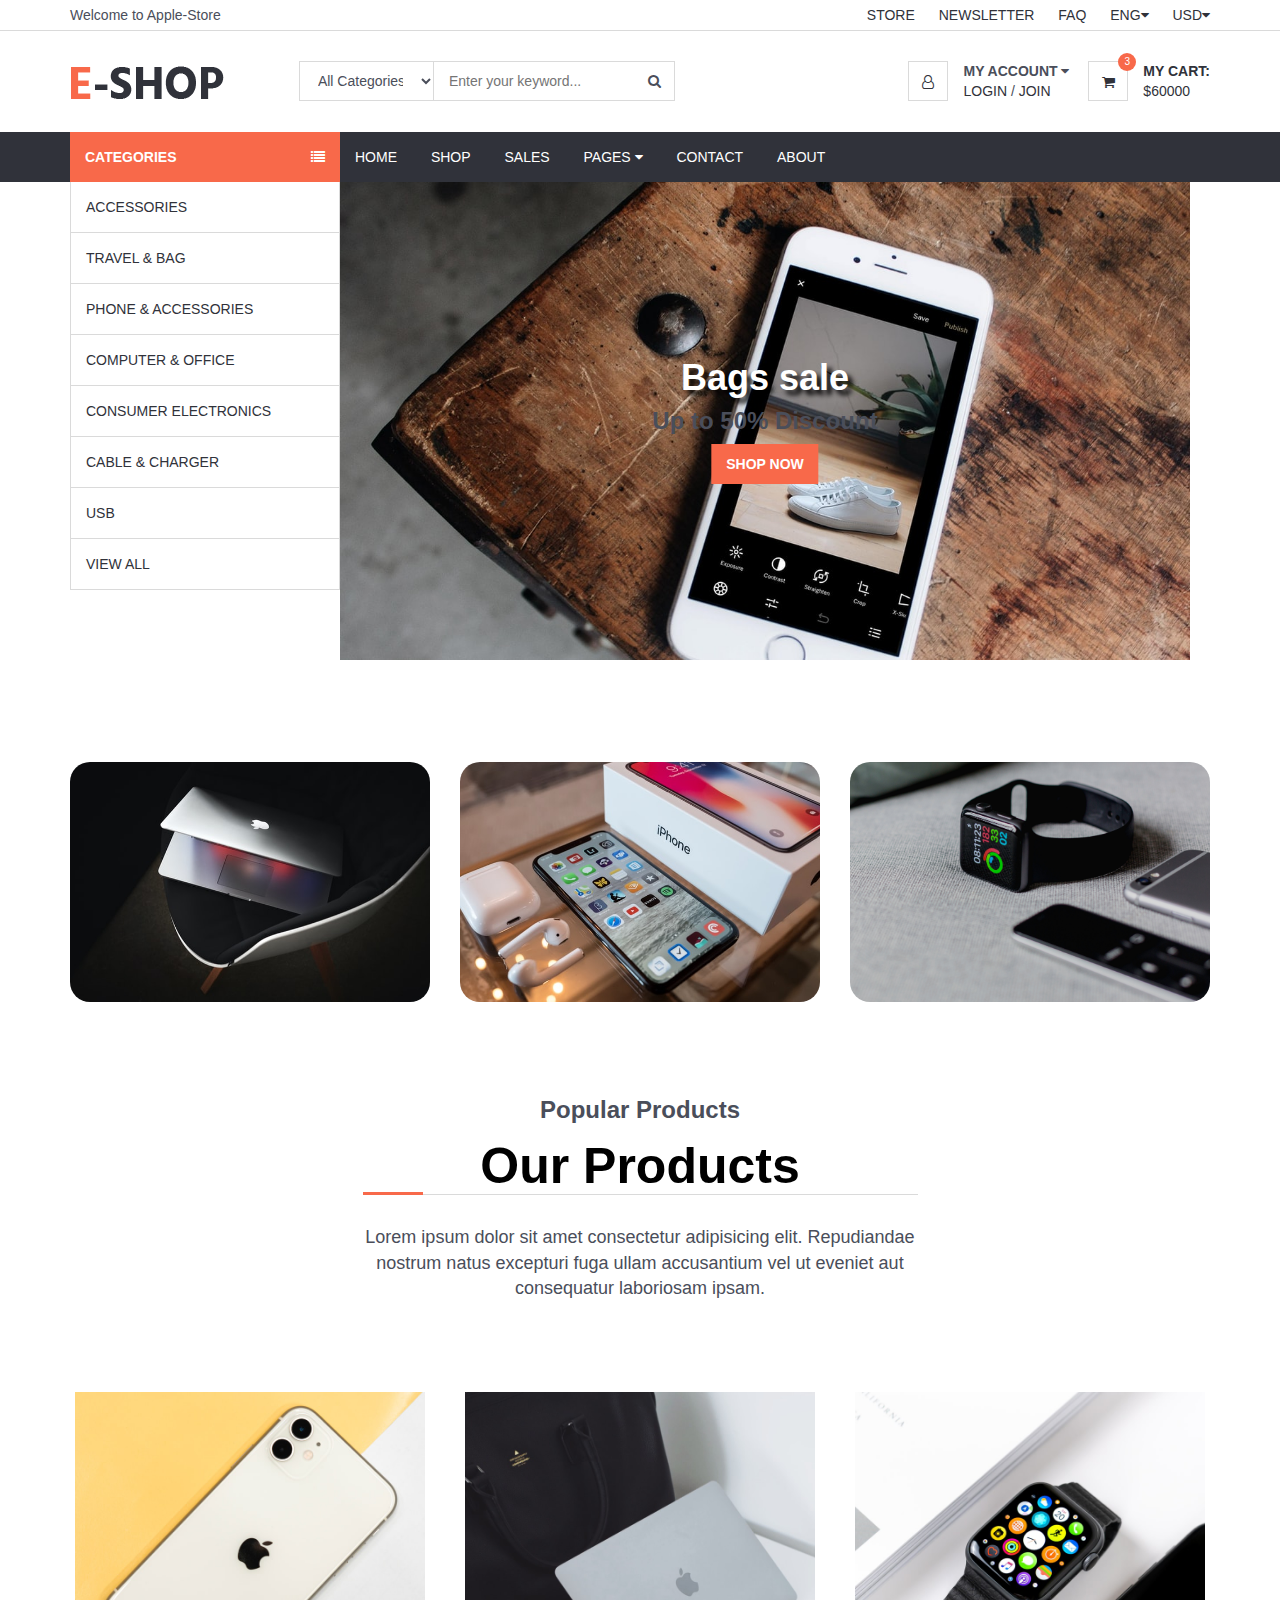
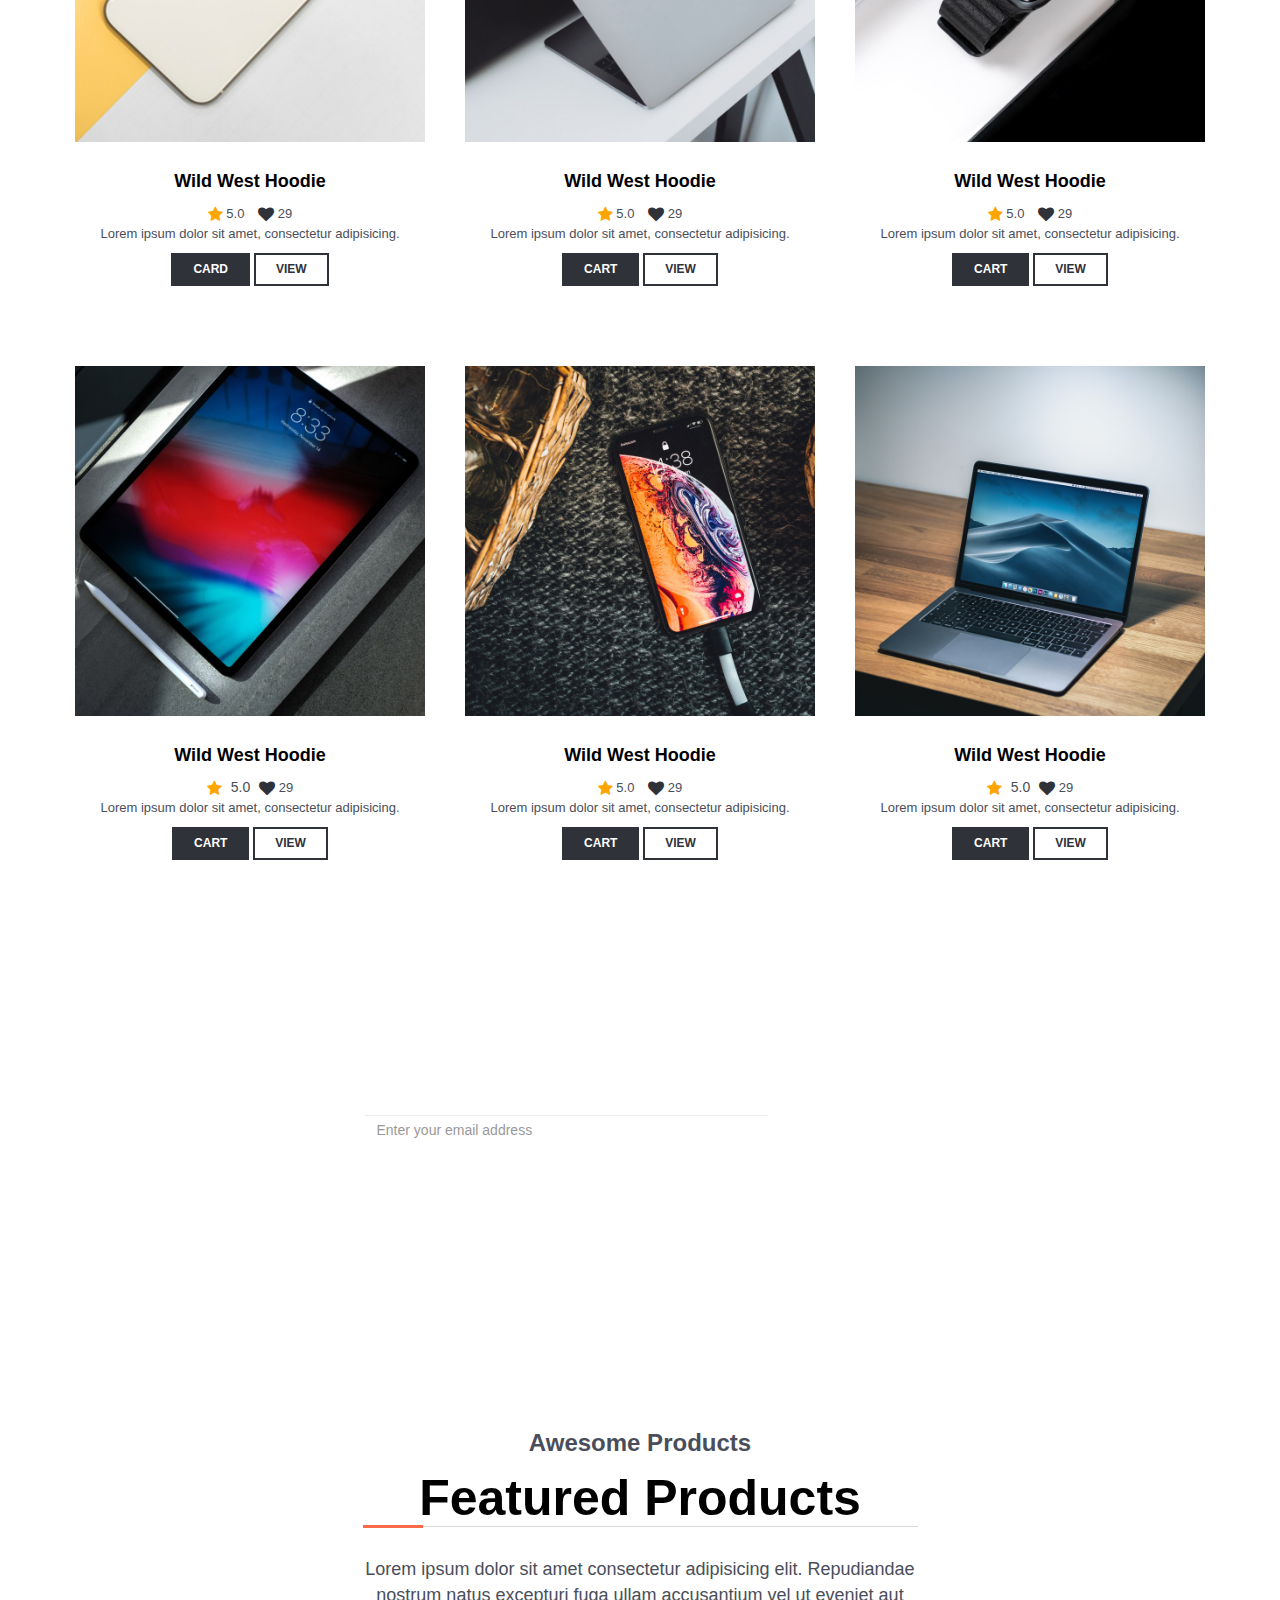
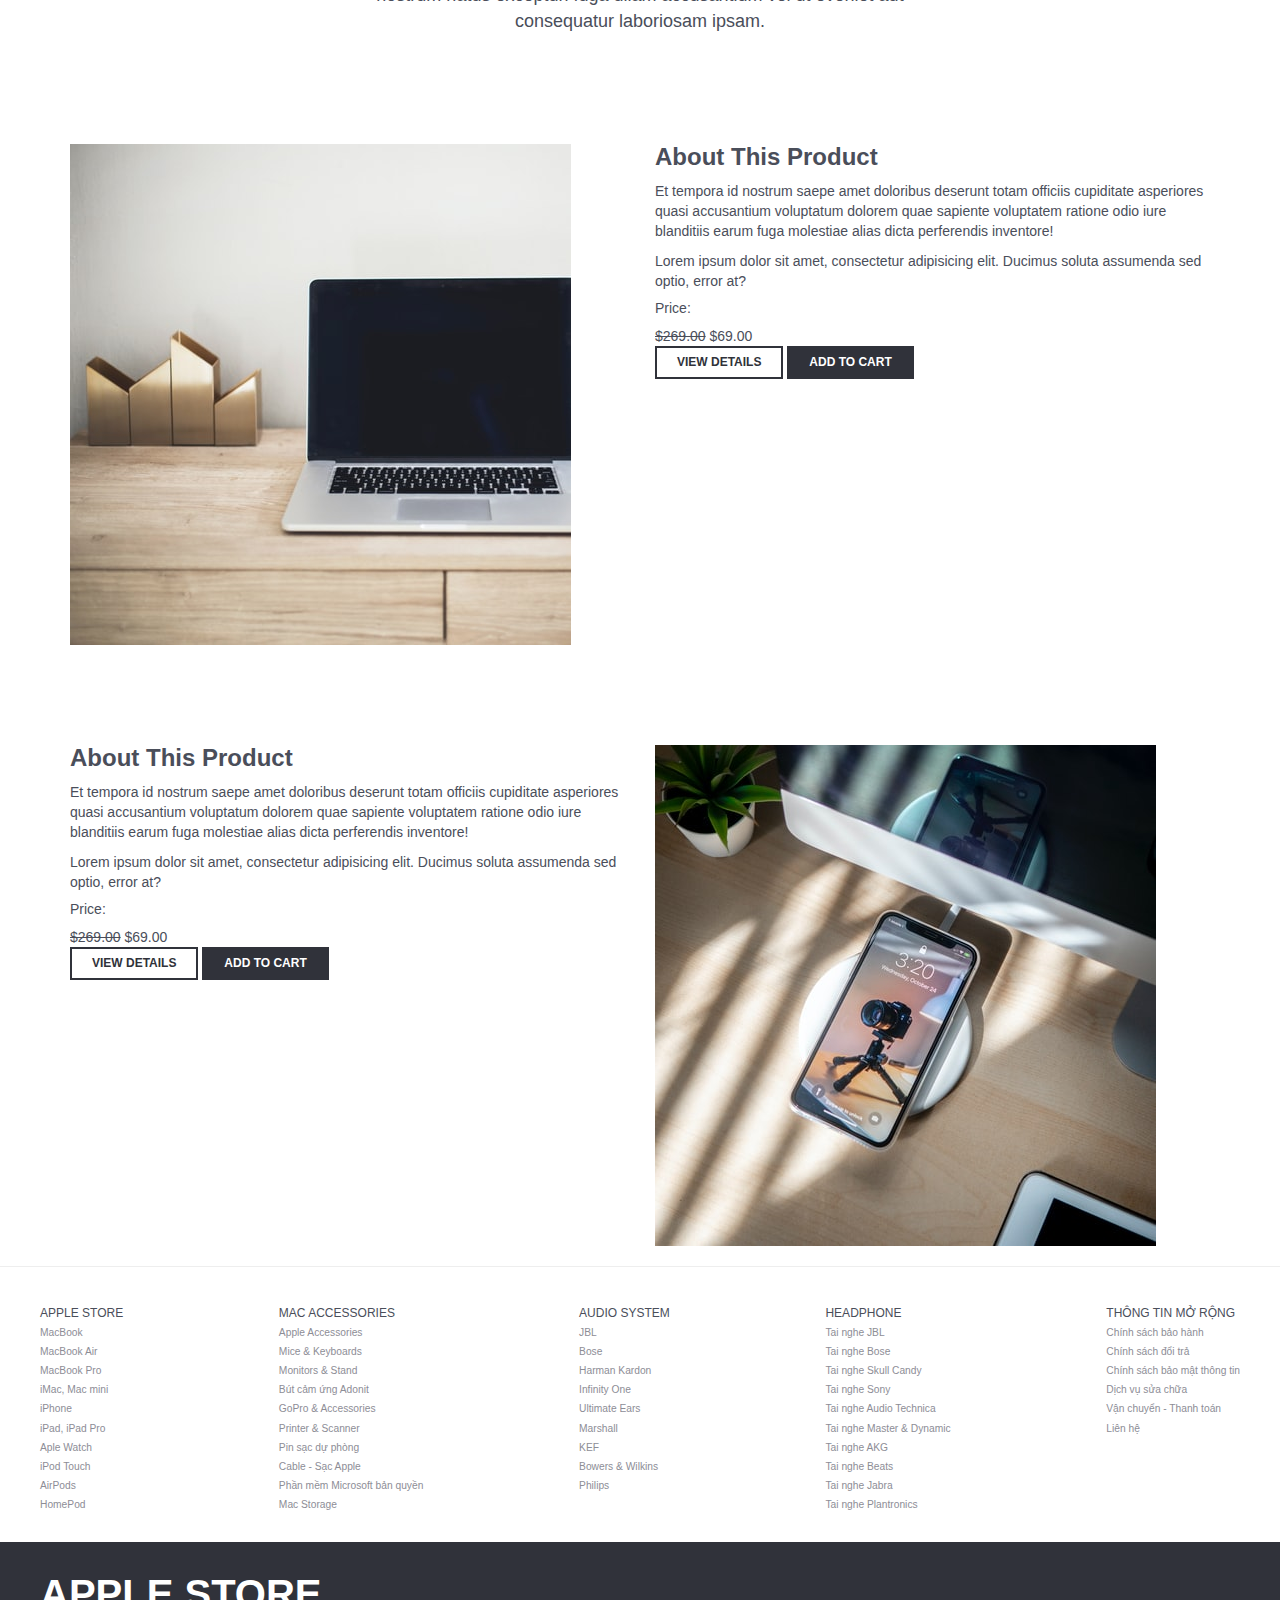
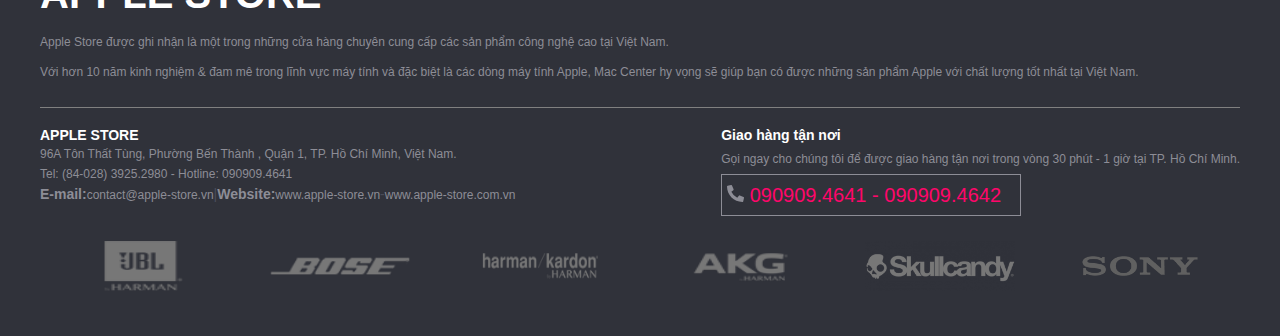
==== commit 54a5a9cd: "add about contact checkou" ====
--- a/index.html
+++ b/index.html
@@ -125,35 +125,45 @@
 								</div>
 								<strong class="text-uppercase">My Cart:</strong>
 								<br>
-								<span>35.20$</span>
+								<span>$60000</span>
 							</a>
 							<div class="custom-menu">
 								<div id="shopping-cart">
 									<div class="shopping-cart-list">
 										<div class="product product-widget">
 											<div class="product-thumb">
-												<img src="./img/thumb-product01.jpg" alt="">
+												<img src="./img/product_01.jpg" alt="">
 											</div>
 											<div class="product-body">
-												<h3 class="product-price">$32.50 <span class="qty">x3</span></h3>
-												<h2 class="product-name"><a href="#">Product Name Goes Here</a></h2>
+												<h5 class="product-price">$10000 <span class="qty">x1</span></h5>
+												<h4 class="product-name"><a href="#">Iphone 11 Pro</a></h4>
 											</div>
 											<button class="cancel-btn"><i class="fa fa-trash"></i></button>
 										</div>
 										<div class="product product-widget">
 											<div class="product-thumb">
-												<img src="./img/thumb-product01.jpg" alt="">
+												<img src="./img/product_02.jpg" alt="">
 											</div>
 											<div class="product-body">
-												<h3 class="product-price">$32.50 <span class="qty">x3</span></h3>
-												<h2 class="product-name"><a href="#">Product Name Goes Here</a></h2>
+												<h5 class="product-price">$30000 <span class="qty">x1</span></h5>
+												<h4 class="product-name"><a href="#">Macbook Pro</a></h4>
+											</div>
+											<button class="cancel-btn"><i class="fa fa-trash"></i></button>
+										</div>
+										<div class="product product-widget">
+											<div class="product-thumb">
+												<img src="./img/product_03.jpg" alt="">
+											</div>
+											<div class="product-body">
+												<h5 class="product-price">$20000 <span class="qty">x1</span></h5>
+												<h4 class="product-name"><a href="#">Ipad Air</a></h4>
 											</div>
 											<button class="cancel-btn"><i class="fa fa-trash"></i></button>
 										</div>
 									</div>
 									<div class="shopping-cart-btns">
 										<button class="main-btn">View Cart</button>
-										<button class="primary-btn">Checkout <i class="fa fa-arrow-circle-right"></i></button>
+										<button class="primary-btn"><a href="./checkout.html">Checkout</a>  <i class="fa fa-arrow-circle-right"></i></button>
 									</div>
 								</div>
 							</div>
@@ -173,7 +183,7 @@
         <!--/header-->
     </header>
 
-    <!--NAVIGATIOIN-->
+    <!--NAVIGATION-->
 
     <div id="navigation">
 		<!-- container -->
@@ -183,192 +193,12 @@
 				<div class="category-nav">
 					<span class="category-header">Categories <i class="fa fa-list"></i></span>
 					<ul class="category-list">
-						<li class="dropdown side-dropdown">
-							<a class="dropdown-toggle" data-toggle="dropdown" aria-expanded="true">Accessories <i class="fa fa-angle-right"></i></a>
-							<div class="custom-menu">
-								<div class="row">
-									<div class="col-md-4">
-										<ul class="list-links">
-											<li>
-												<h3 class="list-links-title">Categories</h3></li>
-											<li><a href="#">Women’s Clothing</a></li>
-											<li><a href="#">Men’s Clothing</a></li>
-											<li><a href="#">Phones & Accessories</a></li>
-											<li><a href="#">Jewelry & Watches</a></li>
-											<li><a href="#">Bags & Shoes</a></li>
-										</ul>
-										<hr class="hidden-md hidden-lg">
-									</div>
-									<div class="col-md-4">
-										<ul class="list-links">
-											<li>
-												<h3 class="list-links-title">Categories</h3></li>
-											<li><a href="#">Women’s Clothing</a></li>
-											<li><a href="#">Men’s Clothing</a></li>
-											<li><a href="#">Phones & Accessories</a></li>
-											<li><a href="#">Jewelry & Watches</a></li>
-											<li><a href="#">Bags & Shoes</a></li>
-										</ul>
-										<hr class="hidden-md hidden-lg">
-									</div>
-									<div class="col-md-4">
-										<ul class="list-links">
-											<li>
-												<h3 class="list-links-title">Categories</h3></li>
-											<li><a href="#">Women’s Clothing</a></li>
-											<li><a href="#">Men’s Clothing</a></li>
-											<li><a href="#">Phones & Accessories</a></li>
-											<li><a href="#">Jewelry & Watches</a></li>
-											<li><a href="#">Bags & Shoes</a></li>
-										</ul>
-									</div>
-								</div>
-								<div class="row hidden-sm hidden-xs">
-									<div class="col-md-12">
-										<hr>
-										<a class="banner banner-1" href="#">
-											<img src="./img/banner05.jpg" alt="">
-											<div class="banner-caption text-center">
-												<h2 class="white-color">NEW COLLECTION</h2>
-												<h3 class="white-color font-weak">HOT DEAL</h3>
-											</div>
-										</a>
-									</div>
-								</div>
-							</div>
-						</li>
-						<li><a href="#">Travel & Bag</a></li>
-						<li class="dropdown side-dropdown"><a class="dropdown-toggle" data-toggle="dropdown" aria-expanded="true">Phones & Accessories <i class="fa fa-angle-right"></i></a>
-							<div class="custom-menu">
-								<div class="row">
-									<div class="col-md-4">
-										<ul class="list-links">
-											<li>
-												<h3 class="list-links-title">Categories</h3></li>
-											<li><a href="#">Women’s Clothing</a></li>
-											<li><a href="#">Men’s Clothing</a></li>
-											<li><a href="#">Phones & Accessories</a></li>
-											<li><a href="#">Jewelry & Watches</a></li>
-											<li><a href="#">Bags & Shoes</a></li>
-										</ul>
-										<hr>
-										<ul class="list-links">
-											<li>
-												<h3 class="list-links-title">Categories</h3></li>
-											<li><a href="#">Women’s Clothing</a></li>
-											<li><a href="#">Men’s Clothing</a></li>
-											<li><a href="#">Phones & Accessories</a></li>
-											<li><a href="#">Jewelry & Watches</a></li>
-											<li><a href="#">Bags & Shoes</a></li>
-										</ul>
-										<hr class="hidden-md hidden-lg">
-									</div>
-									<div class="col-md-4">
-										<ul class="list-links">
-											<li>
-												<h3 class="list-links-title">Categories</h3></li>
-											<li><a href="#">Women’s Clothing</a></li>
-											<li><a href="#">Men’s Clothing</a></li>
-											<li><a href="#">Phones & Accessories</a></li>
-											<li><a href="#">Jewelry & Watches</a></li>
-											<li><a href="#">Bags & Shoes</a></li>
-										</ul>
-										<hr>
-										<ul class="list-links">
-											<li>
-												<h3 class="list-links-title">Categories</h3></li>
-											<li><a href="#">Women’s Clothing</a></li>
-											<li><a href="#">Men’s Clothing</a></li>
-											<li><a href="#">Phones & Accessories</a></li>
-											<li><a href="#">Jewelry & Watches</a></li>
-											<li><a href="#">Bags & Shoes</a></li>
-										</ul>
-									</div>
-									<div class="col-md-4 hidden-sm hidden-xs">
-										<a class="banner banner-2" href="#">
-											<img src="./img/banner04.jpg" alt="">
-											<div class="banner-caption">
-												<h3 class="white-color">NEW<br>COLLECTION</h3>
-											</div>
-										</a>
-									</div>
-								</div>
-							</div>
-						</li>
-						<li><a href="#">Computer & Office</a></li>
-						<li><a href="#">Consumer Electronics</a></li>
-						<li class="dropdown side-dropdown">
-							<a class="dropdown-toggle" data-toggle="dropdown" aria-expanded="true">Cable & Charger <i class="fa fa-angle-right"></i></a>
-							<div class="custom-menu">
-								<div class="row">
-									<div class="col-md-4">
-										<ul class="list-links">
-											<li>
-												<h3 class="list-links-title">Categories</h3></li>
-											<li><a href="#">Women’s Clothing</a></li>
-											<li><a href="#">Men’s Clothing</a></li>
-											<li><a href="#">Phones & Accessories</a></li>
-											<li><a href="#">Jewelry & Watches</a></li>
-											<li><a href="#">Bags & Shoes</a></li>
-										</ul>
-										<hr>
-										<ul class="list-links">
-											<li>
-												<h3 class="list-links-title">Categories</h3></li>
-											<li><a href="#">Women’s Clothing</a></li>
-											<li><a href="#">Men’s Clothing</a></li>
-											<li><a href="#">Phones & Accessories</a></li>
-											<li><a href="#">Jewelry & Watches</a></li>
-											<li><a href="#">Bags & Shoes</a></li>
-										</ul>
-										<hr class="hidden-md hidden-lg">
-									</div>
-									<div class="col-md-4">
-										<ul class="list-links">
-											<li>
-												<h3 class="list-links-title">Categories</h3></li>
-											<li><a href="#">Women’s Clothing</a></li>
-											<li><a href="#">Men’s Clothing</a></li>
-											<li><a href="#">Phones & Accessories</a></li>
-											<li><a href="#">Jewelry & Watches</a></li>
-											<li><a href="#">Bags & Shoes</a></li>
-										</ul>
-										<hr>
-										<ul class="list-links">
-											<li>
-												<h3 class="list-links-title">Categories</h3></li>
-											<li><a href="#">Women’s Clothing</a></li>
-											<li><a href="#">Men’s Clothing</a></li>
-											<li><a href="#">Phones & Accessories</a></li>
-											<li><a href="#">Jewelry & Watches</a></li>
-											<li><a href="#">Bags & Shoes</a></li>
-										</ul>
-										<hr class="hidden-md hidden-lg">
-									</div>
-									<div class="col-md-4">
-										<ul class="list-links">
-											<li>
-												<h3 class="list-links-title">Categories</h3></li>
-											<li><a href="#">Women’s Clothing</a></li>
-											<li><a href="#">Men’s Clothing</a></li>
-											<li><a href="#">Phones & Accessories</a></li>
-											<li><a href="#">Jewelry & Watches</a></li>
-											<li><a href="#">Bags & Shoes</a></li>
-										</ul>
-										<hr>
-										<ul class="list-links">
-											<li>
-												<h3 class="list-links-title">Categories</h3></li>
-											<li><a href="#">Women’s Clothing</a></li>
-											<li><a href="#">Men’s Clothing</a></li>
-											<li><a href="#">Phones & Accessories</a></li>
-											<li><a href="#">Jewelry & Watches</a></li>
-											<li><a href="#">Bags & Shoes</a></li>
-										</ul>
-									</div>
-								</div>
-							</div>
-						</li>
+						<li><a href="#">ACCESSORIES</a></li>
+						<li><a href="#">TRAVEL & BAG</a></li>
+						<li><a href="#">PHONE & ACCESSORIES</a></li>
+						<li><a href="#">COMPUTER & OFFICE</a></li>
+						<li><a href="#">CONSUMER ELECTRONICS</a></li>
+						<li><a href="#">CABLE & CHARGER</a></li>
 						<li><a href="#">USB</a></li>
 						<li><a href="#">View All</a></li>
 					</ul>
@@ -381,154 +211,18 @@
 					<ul class="menu-list">
 						<li><a href="#">Home</a></li>
 						<li><a href="#">Shop</a></li>
-						<li class="dropdown mega-dropdown"><a class="dropdown-toggle" data-toggle="dropdown" aria-expanded="true">New Products <i class="fa fa-caret-down"></i></a>
-							<div class="custom-menu">
-								<div class="row">
-									<div class="col-md-4">
-										<ul class="list-links">
-											<li>
-												<h3 class="list-links-title">Categories</h3></li>
-											<li><a href="#">Women’s Clothing</a></li>
-											<li><a href="#">Men’s Clothing</a></li>
-											<li><a href="#">Phones & Accessories</a></li>
-											<li><a href="#">Jewelry & Watches</a></li>
-											<li><a href="#">Bags & Shoes</a></li>
-										</ul>
-										<hr class="hidden-md hidden-lg">
-									</div>
-									<div class="col-md-4">
-										<ul class="list-links">
-											<li>
-												<h3 class="list-links-title">Categories</h3></li>
-											<li><a href="#">Women’s Clothing</a></li>
-											<li><a href="#">Men’s Clothing</a></li>
-											<li><a href="#">Phones & Accessories</a></li>
-											<li><a href="#">Jewelry & Watches</a></li>
-											<li><a href="#">Bags & Shoes</a></li>
-										</ul>
-										<hr class="hidden-md hidden-lg">
-									</div>
-									<div class="col-md-4">
-										<ul class="list-links">
-											<li>
-												<h3 class="list-links-title">Categories</h3></li>
-											<li><a href="#">Women’s Clothing</a></li>
-											<li><a href="#">Men’s Clothing</a></li>
-											<li><a href="#">Phones & Accessories</a></li>
-											<li><a href="#">Jewelry & Watches</a></li>
-											<li><a href="#">Bags & Shoes</a></li>
-										</ul>
-									</div>
-								</div>
-								<div class="row hidden-sm hidden-xs">
-									<div class="col-md-12">
-										<hr>
-										<a class="banner banner-1" href="#">
-											<img src="./img/banner05.jpg" alt="">
-											<div class="banner-caption text-center">
-												<h2 class="white-color">NEW COLLECTION</h2>
-												<h3 class="white-color font-weak">HOT DEAL</h3>
-											</div>
-										</a>
-									</div>
-								</div>
-							</div>
-						</li>
-						<li class="dropdown mega-dropdown full-width"><a class="dropdown-toggle" data-toggle="dropdown" aria-expanded="true">Old Products<i class="fa fa-caret-down"></i></a>
-							<div class="custom-menu">
-								<div class="row">
-									<div class="col-md-3">
-										<div class="hidden-sm hidden-xs">
-											<a class="banner banner-1" href="#">
-												<img src="./img/banner06.jpg" alt="">
-												<div class="banner-caption text-center">
-													<h3 class="white-color text-uppercase">Women’s</h3>
-												</div>
-											</a>
-											<hr>
-										</div>
-										<ul class="list-links">
-											<li>
-												<h3 class="list-links-title">Categories</h3></li>
-											<li><a href="#">Women’s Clothing</a></li>
-											<li><a href="#">Men’s Clothing</a></li>
-											<li><a href="#">Phones & Accessories</a></li>
-											<li><a href="#">Jewelry & Watches</a></li>
-											<li><a href="#">Bags & Shoes</a></li>
-										</ul>
-									</div>
-									<div class="col-md-3">
-										<div class="hidden-sm hidden-xs">
-											<a class="banner banner-1" href="#">
-												<img src="./img/banner07.jpg" alt="">
-												<div class="banner-caption text-center">
-													<h3 class="white-color text-uppercase">Men’s</h3>
-												</div>
-											</a>
-										</div>
-										<hr>
-										<ul class="list-links">
-											<li>
-												<h3 class="list-links-title">Categories</h3></li>
-											<li><a href="#">Women’s Clothing</a></li>
-											<li><a href="#">Men’s Clothing</a></li>
-											<li><a href="#">Phones & Accessories</a></li>
-											<li><a href="#">Jewelry & Watches</a></li>
-											<li><a href="#">Bags & Shoes</a></li>
-										</ul>
-									</div>
-									<div class="col-md-3">
-										<div class="hidden-sm hidden-xs">
-											<a class="banner banner-1" href="#">
-												<img src="./img/banner08.jpg" alt="">
-												<div class="banner-caption text-center">
-													<h3 class="white-color text-uppercase">Accessories</h3>
-												</div>
-											</a>
-										</div>
-										<hr>
-										<ul class="list-links">
-											<li>
-												<h3 class="list-links-title">Categories</h3></li>
-											<li><a href="#">Women’s Clothing</a></li>
-											<li><a href="#">Men’s Clothing</a></li>
-											<li><a href="#">Phones & Accessories</a></li>
-											<li><a href="#">Jewelry & Watches</a></li>
-											<li><a href="#">Bags & Shoes</a></li>
-										</ul>
-									</div>
-									<div class="col-md-3">
-										<div class="hidden-sm hidden-xs">
-											<a class="banner banner-1" href="#">
-												<img src="./img/banner09.jpg" alt="">
-												<div class="banner-caption text-center">
-													<h3 class="white-color text-uppercase">Bags</h3>
-												</div>
-											</a>
-										</div>
-										<hr>
-										<ul class="list-links">
-											<li>
-												<h3 class="list-links-title">Categories</h3></li>
-											<li><a href="#">Women’s Clothing</a></li>
-											<li><a href="#">Men’s Clothing</a></li>
-											<li><a href="#">Phones & Accessories</a></li>
-											<li><a href="#">Jewelry & Watches</a></li>
-											<li><a href="#">Bags & Shoes</a></li>
-										</ul>
-									</div>
-								</div>
-							</div>
-						</li>
 						<li><a href="#">Sales</a></li>
 						<li class="dropdown default-dropdown"><a class="dropdown-toggle" data-toggle="dropdown" aria-expanded="true">Pages <i class="fa fa-caret-down"></i></a>
 							<ul class="custom-menu">
-								<li><a href="index.html">Home</a></li>
-								<li><a href="products.html">Products</a></li>
-								<li><a href="product-page.html">Product Details</a></li>
-								<li><a href="checkout.html">Checkout</a></li>
+								<li><a href="./index.html">Home</a></li>
+								<li><a href="#">Products</a></li>
+								<li><a href="./about.html">About</a></li>
+								<li><a href="./contact.html">Contact</a></li>
+								<li><a href="./checkout.html">Checkout</a></li>
 							</ul>
 						</li>
+						<li><a href="#">Contact</a></li>
+						<li><a href="#">About</a></li>
 					</ul>
 				</div>
 				<!-- menu nav -->
@@ -790,19 +484,26 @@
 	<!--/PRODUCT-->
 
 	<!-- SUBSCRIBE -->
-	<div class="site-blocks-cover inner-page-cover overlay get-notification"  style="background-image: url(img/hero_2.jpg); background-attachment: fixed; height: 400px; margin-top: 100px;" data-aos="fade" >
+	<div class="site-blocks-cover inner-page-cover overlay get-notification"  style="background-image: url(img/hero_2.jpg); background-attachment: fixed; height: 400px; margin-top: 100px;" >
 		<div class="container">
-  
-		   <div class="row col-md-12 align-items-center justify-content-center">
-				<form class="col-md-7" method="post">
-			  		<h2 style="color: white;">Get notified on each updates.</h2>
-			  		<div style="display: flex;" class="d-flex mb-4">
-						<input type="text" class="form-control rounded-0" placeholder="Enter your email address">
-						<input type="submit" class="btn btn-white btn-outline-white rounded-0" value="Subscribe">
-			  		</div>
-			  		<p style="color: white">Lorem ipsum dolor sit amet consectetur adipisicing elit. Fugiat commodi veniam doloremque ducimus tempora.</p>
-				</form>
-		  </div>
+		   	<div class="row col-md-12">
+			   	<div class="col-xs-3 col-sm-3 col-md-3 col-lg-3">
+					&nbsp;
+			   	</div>
+			   	<div class="col-xs-6 col-sm-6 col-md-6 col-lg-6">
+					<form class="" method="post">
+						<h2 style="color: white; text-align: center; margin-top: 100px;">Get notified on each updates.</h2>
+						<div style="display: flex; margin-top: 20px;" class="mb-4">
+							<input style="background: none; border: 2px solid white; border-radius: 0%;" type="text" class="form-control" placeholder="Enter your email address">
+							<input style="background: none; border: 2px solid white; margin-left: 3px; border-radius: 0%;" type="submit" class="btn btn-white btn-outline-white rounded-0" value="Subscribe">
+						</div>
+						<p style="font-size: 16px; color: white; margin-top: 20px; text-align: center;">Lorem ipsum dolor sit amet consectetur adipisicing elit. Fugiat commodi veniam doloremque ducimus tempora.</p>
+					</form>
+				</div>
+				<div class="col-xs-3 col-sm-3 col-md-3 col-lg-3">
+					&nbsp;
+				</div>
+		  	</div>
   
 		</div>
 	</div>
@@ -811,7 +512,7 @@
 
 	<!-- Fluid jumbotron -->
 
-	<div class="site-section bg-light">
+	<div class="bg-light">
 		<div class="container">
 			<div style="margin-top: 70px" class="row">
 				<div class="col-md-3">
@@ -827,14 +528,13 @@
 				</div>
 			</div>
 
-		  	<div class="bg-white py-4 mb-4">
-				<div class="row mx-4 my-4 product-item-2 align-items-start">
-			  		<div class="col-md-6 mb-5 mb-md-0">
-						<img src="img_/model1_bg.jpg" alt="Image" class="img-fluid">
+		  	<div class="bg-white py-4 mb-4" style="margin-top: 100px;">
+				<div class="row product-item-2 col-12">
+			  		<div class="col-xs-6 col-sm-6 col-md-6 col-lg-6">
+						<img src="img/img01.jpg" alt="Image" class="img-fluid">
 			  		</div>
 			 
-					<div class="col-md-5 ml-auto product-title-wrap">
-						<span class="number">01.</span>
+					<div class="col-xs-6 col-sm-6 col-md-6 col-lg-6 ml-auto product-title-wrap">
 						<h3 class="text-black mb-4 font-weight-bold">About This Product</h3>
 						<p class="mb-4">Et tempora id nostrum saepe amet doloribus deserunt totam officiis cupiditate asperiores quasi accusantium voluptatum dolorem quae sapiente voluptatem ratione odio iure blanditiis earum fuga molestiae alias dicta perferendis inventore!</p>
 						<p>Lorem ipsum dolor sit amet, consectetur adipisicing elit. Ducimus soluta assumenda sed optio, error at?</p>
@@ -853,14 +553,9 @@
 				</div>
 		  	</div>
   
-		  	<div class="bg-white py-4">
-				<div class="row mx-4 my-4 product-item-2 align-items-start">
-			  		<div class="col-md-6 mb-5 mb-md-0 order-1 order-md-2">
-						<img src="img/product_1_bg.jpg" alt="Image" class="img-fluid">
-			  		</div>
-			 
-					<div class="col-md-5 mr-auto product-title-wrap order-2 order-md-1">
-						<span class="number">02.</span>
+		  	<div class="bg-white py-4" style="margin-top: 100px;">
+				<div class="row product-item-2 col-12">
+					<div class="col-xs-6 col-sm-6 col-md-6 col-lg-6 ml-auto product-title-wrap">
 						<h3 class="text-black mb-4 font-weight-bold">About This Product</h3>
 						<p class="mb-4">Et tempora id nostrum saepe amet doloribus deserunt totam officiis cupiditate asperiores quasi accusantium voluptatum dolorem quae sapiente voluptatem ratione odio iure blanditiis earum fuga molestiae alias dicta perferendis inventore!</p>
 						<p>Lorem ipsum dolor sit amet, consectetur adipisicing elit. Ducimus soluta assumenda sed optio, error at?</p>
@@ -876,24 +571,15 @@
 							<a href="#" class="btn btn-black rounded-0 d-block d-lg-inline-block">Add To Cart</a>
 						</p>
 					</div>
+					<div class="col-xs-6 col-sm-6 col-md-6 col-lg-6">
+						<img src="img/img02.jpg" alt="Image" class="img-fluid">
+			  		</div>
 				</div>
 		  	</div>
-  
 		</div>
 	</div>
 
-	<!-- Fluid jumbotron -->
-
-
-
-
-
-
-
-
-
-
-
+	<!-- /Fluid jumbotron -->
 
 
 	<!-- FOOTER -->
--- a/css/style.css
+++ b/css/style.css
@@ -810,7 +810,22 @@
 
 /* /PRODUCT-ITEM */
 
-
+/* ABOUT */
+.about{
+  background-image: url('../img/about.jpg');
+  height: 100%;
+  width: 100%;
+}
+.about div.box{
+  background-color: #F6F7F8;
+  margin-top: 20px;
+  opacity: 0.8;
+}
+.about div.box p{
+  margin-top: 40px;
+}
+
+/* /ABOUT */
 
 /* ĐỊNH NGHĨA CHO btn */
 
@@ -866,6 +881,36 @@
 
 /* /ĐỊNH NGHĨA CHO btn */
 
+/* TABLE CHECKOUT */
+th{
+  text-align: center;
+  background-color: #ededf5;
+  color: #000;
+  height: 50px;
+}
+
+td{
+  padding-top: 15px;
+  font-size: 16px;
+  text-align: center;
+  width: 500px;
+  height: 100%;
+  background-color: #f8f7f7;
+}
+.checkout{
+  height: 40px;
+  width: 300px;
+  border-radius: 0%;
+  background-color: #f16821;
+  border: none;
+  color: white;
+}
+.checkout:hover{
+  background-color: #000;
+  transition: 0.3s background;
+}
+
+/* /TABLE CHECKOUT */
 
 
 
@@ -1111,4 +1156,5 @@
     height: 7vw;
     width: 15vw;
   }
-}+}
+
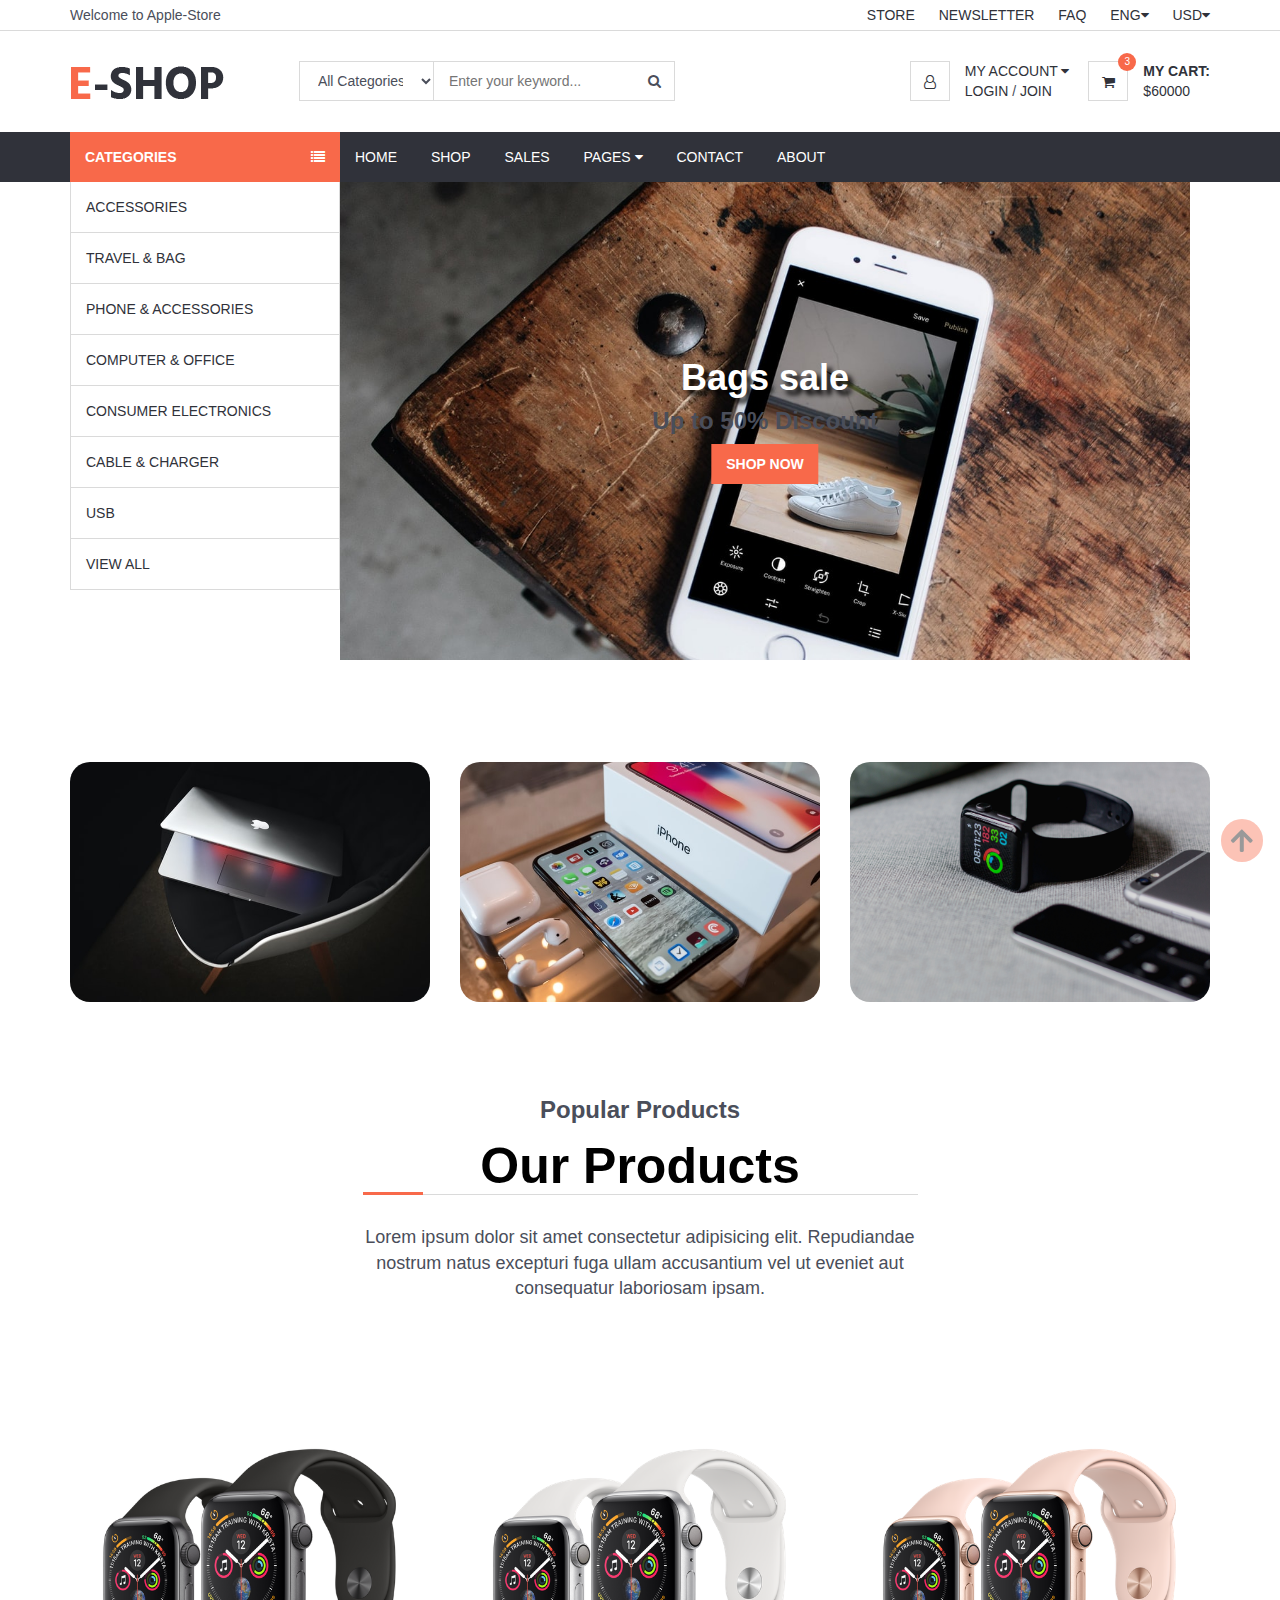
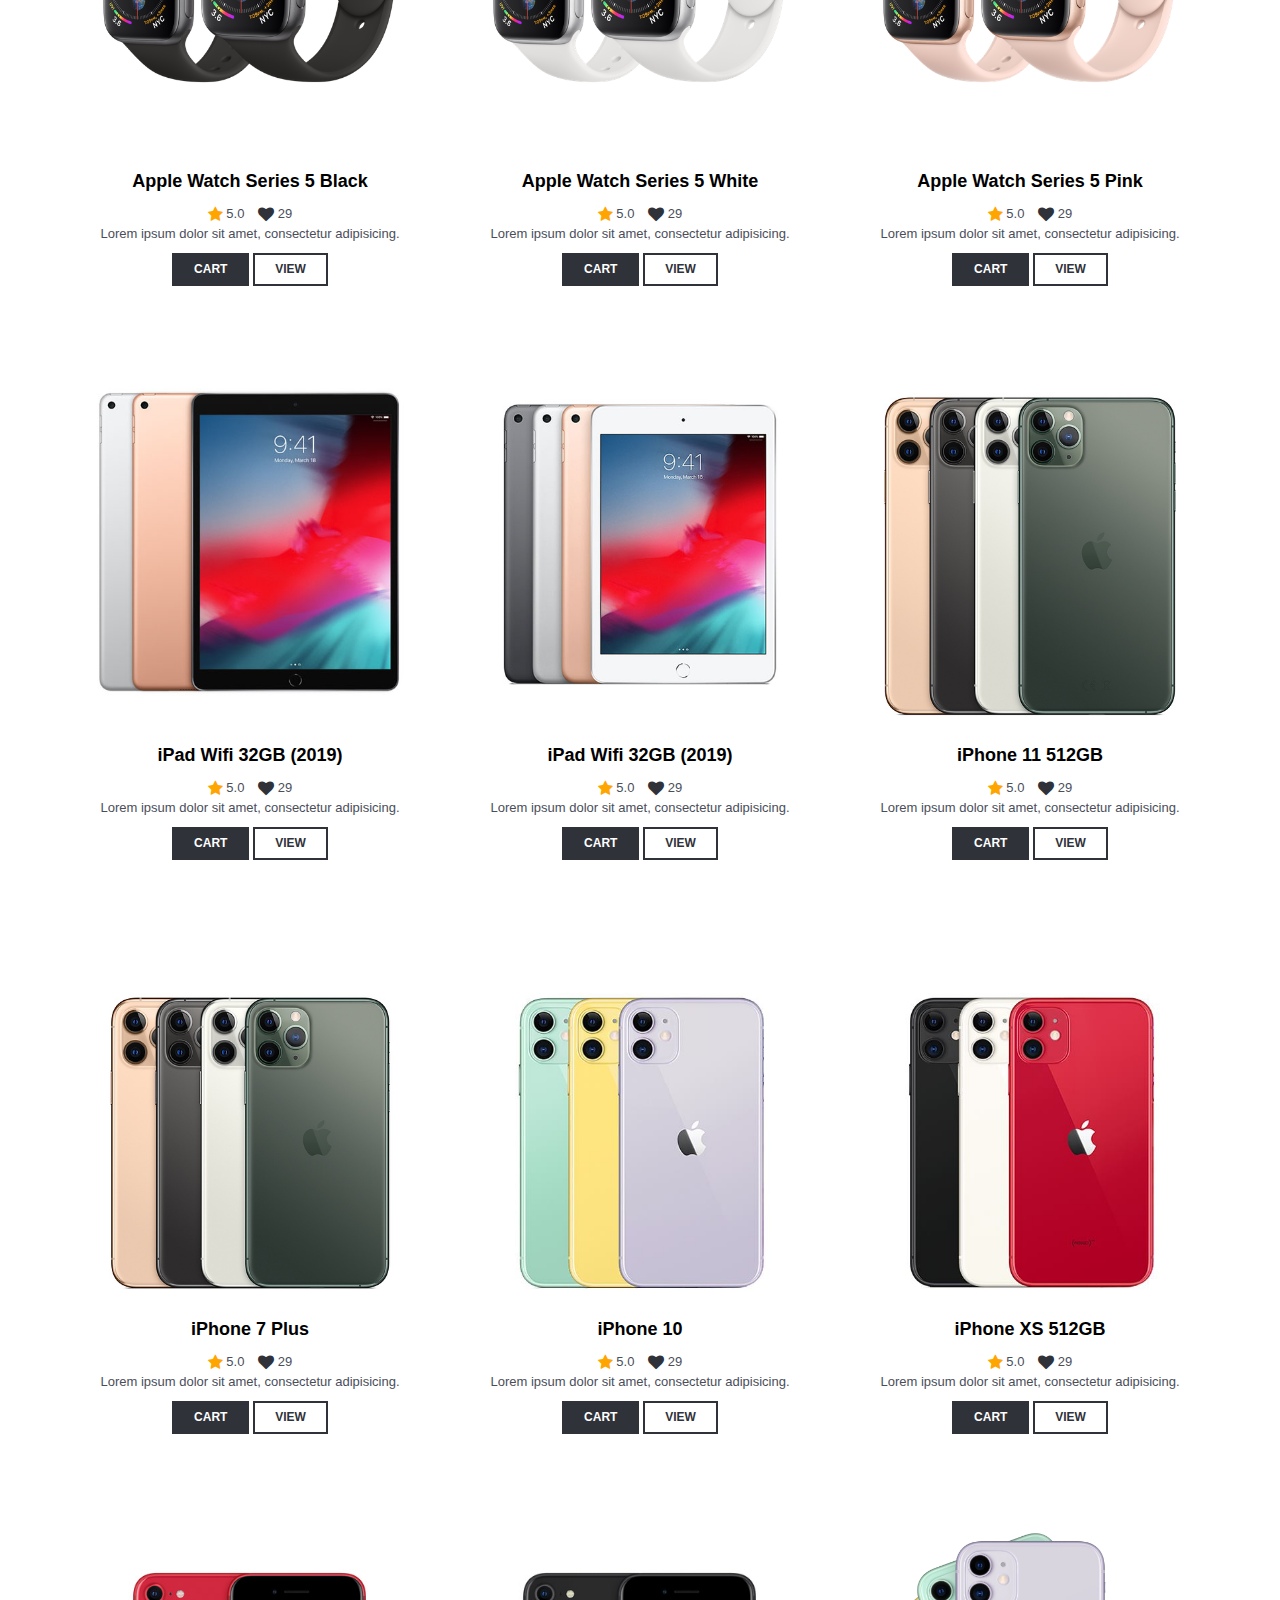
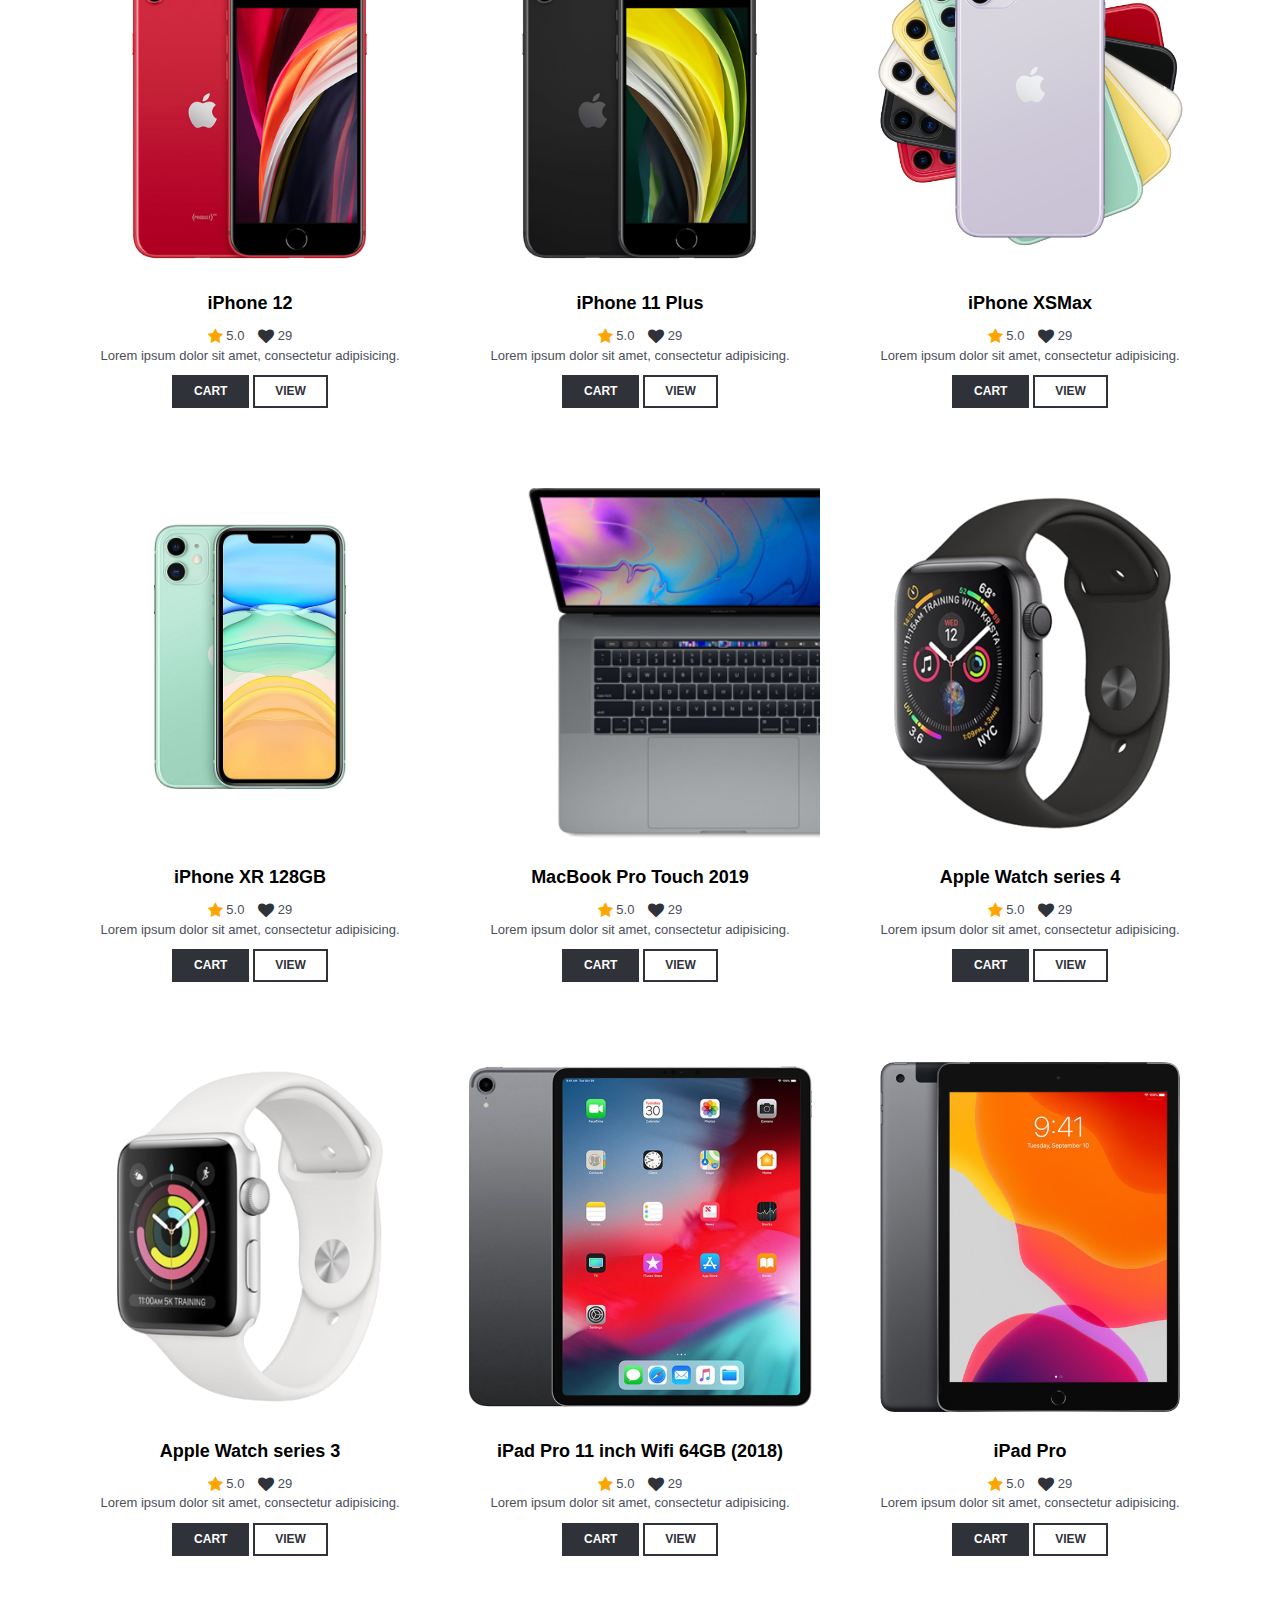
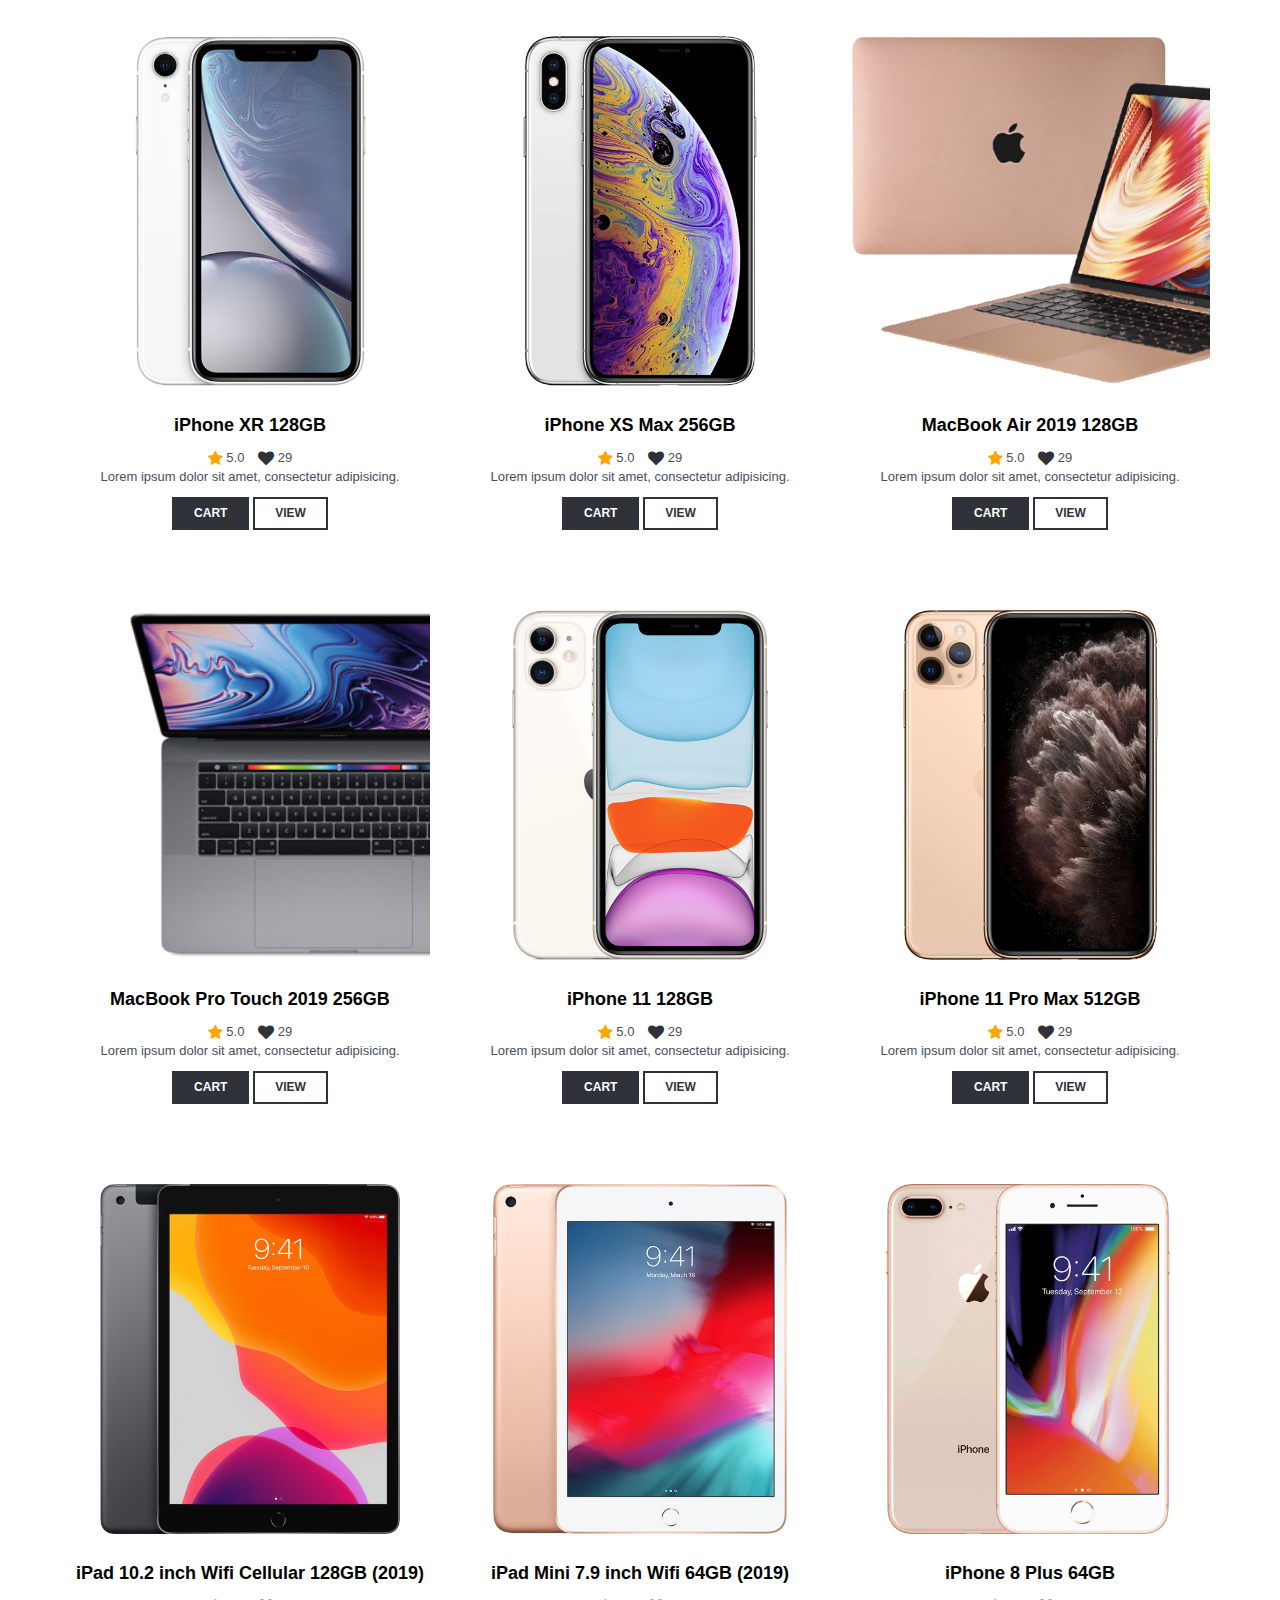
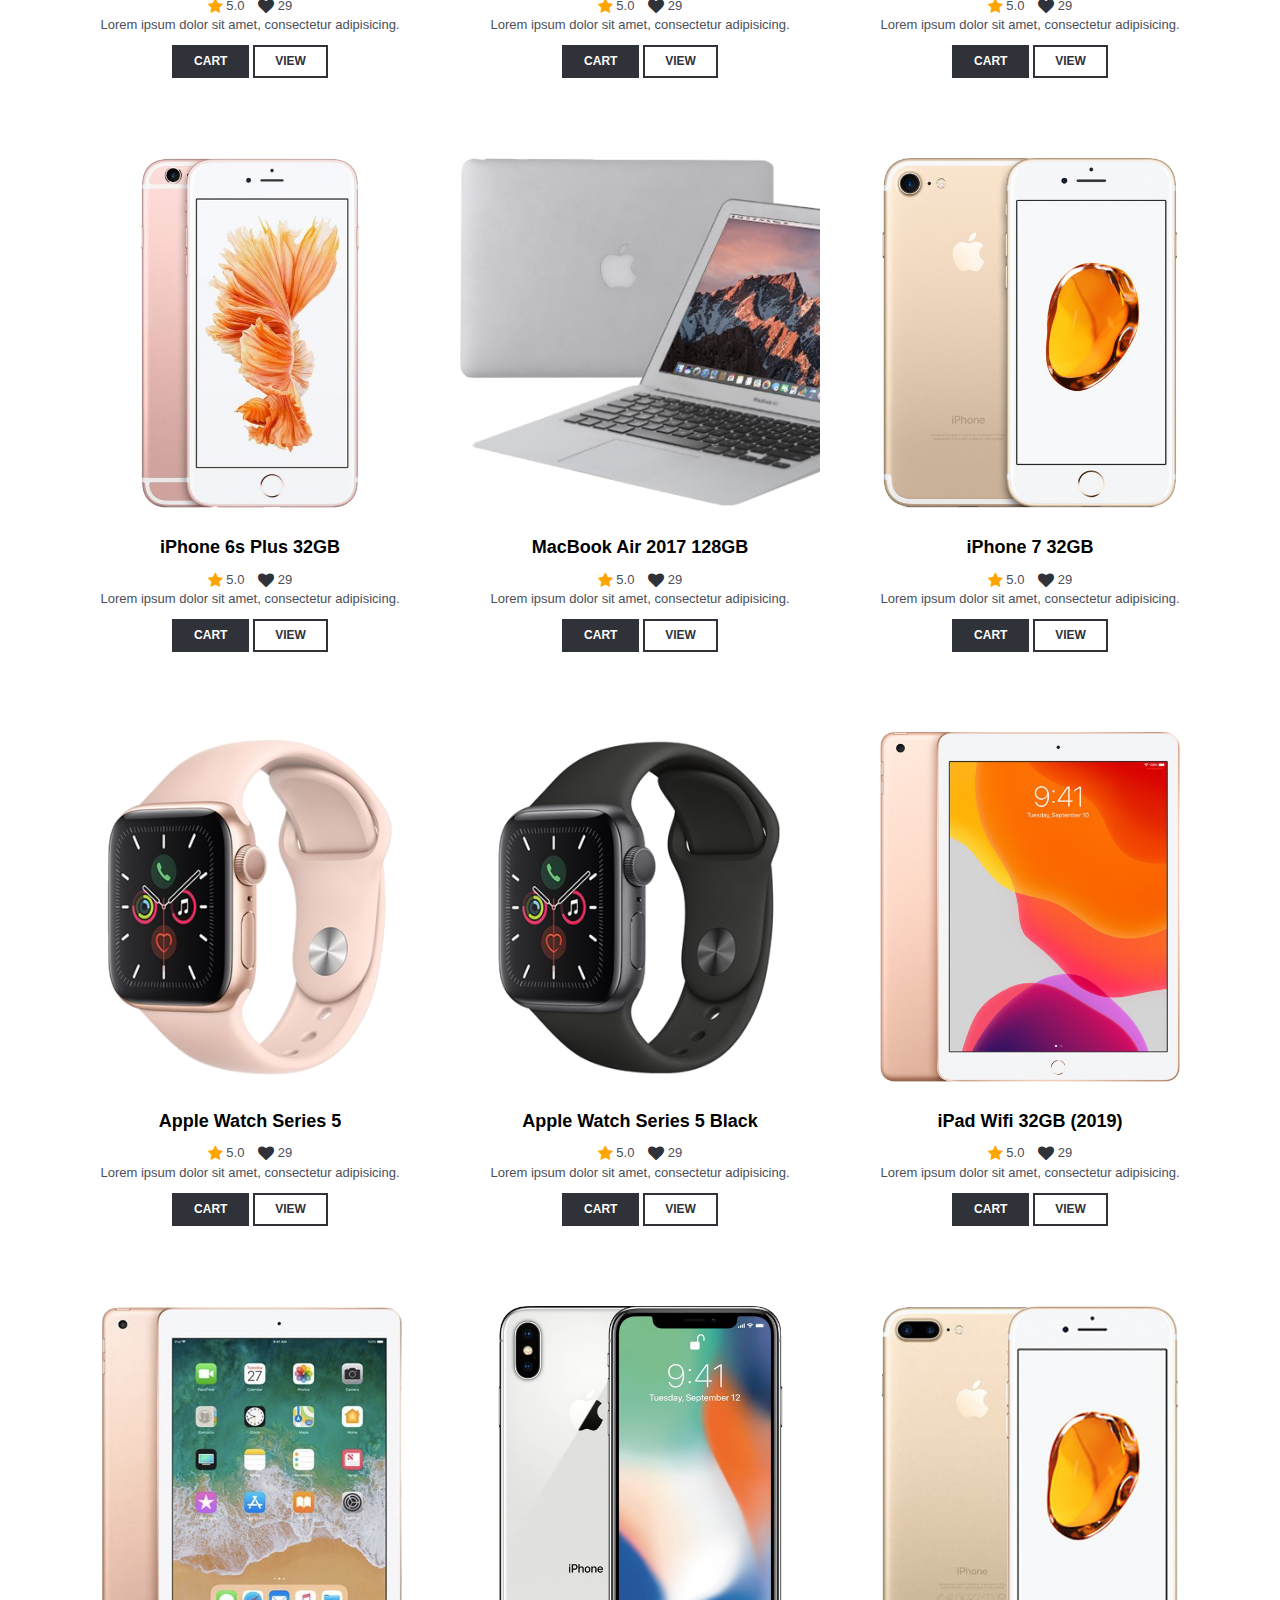
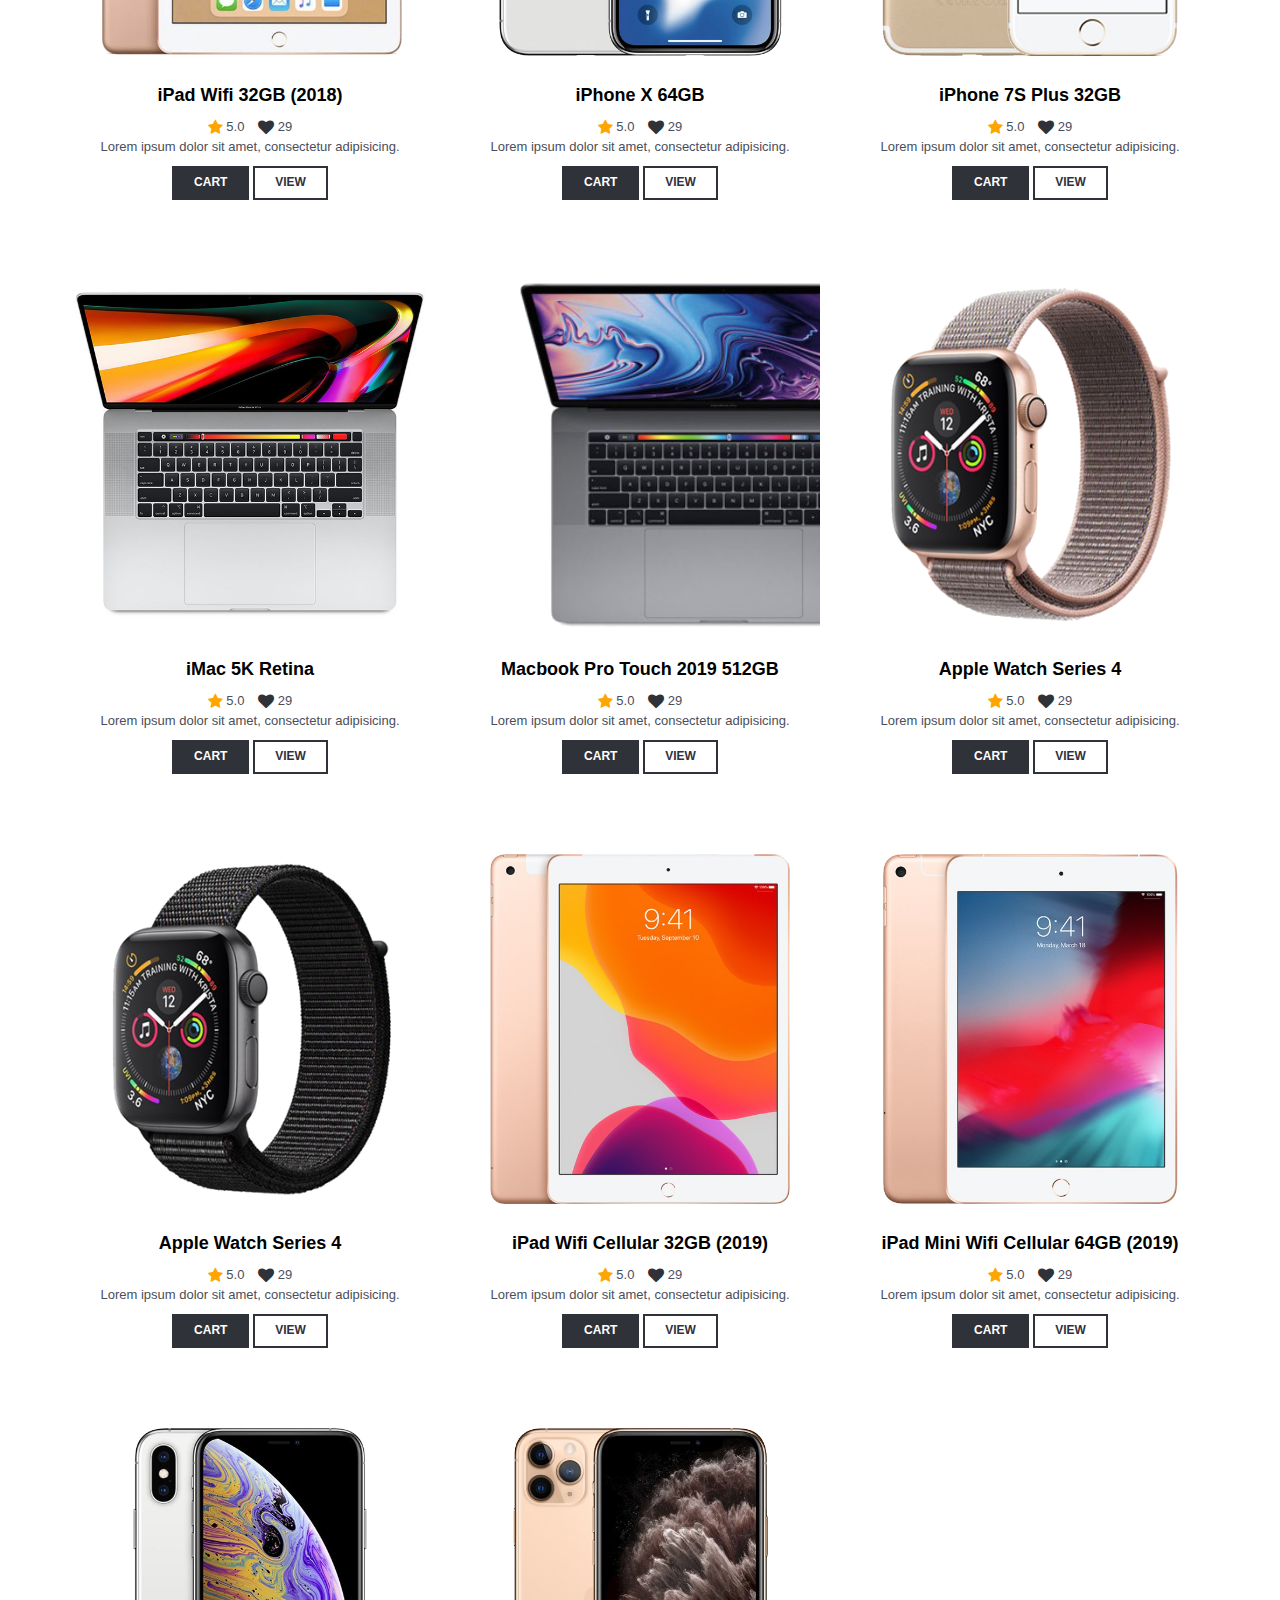
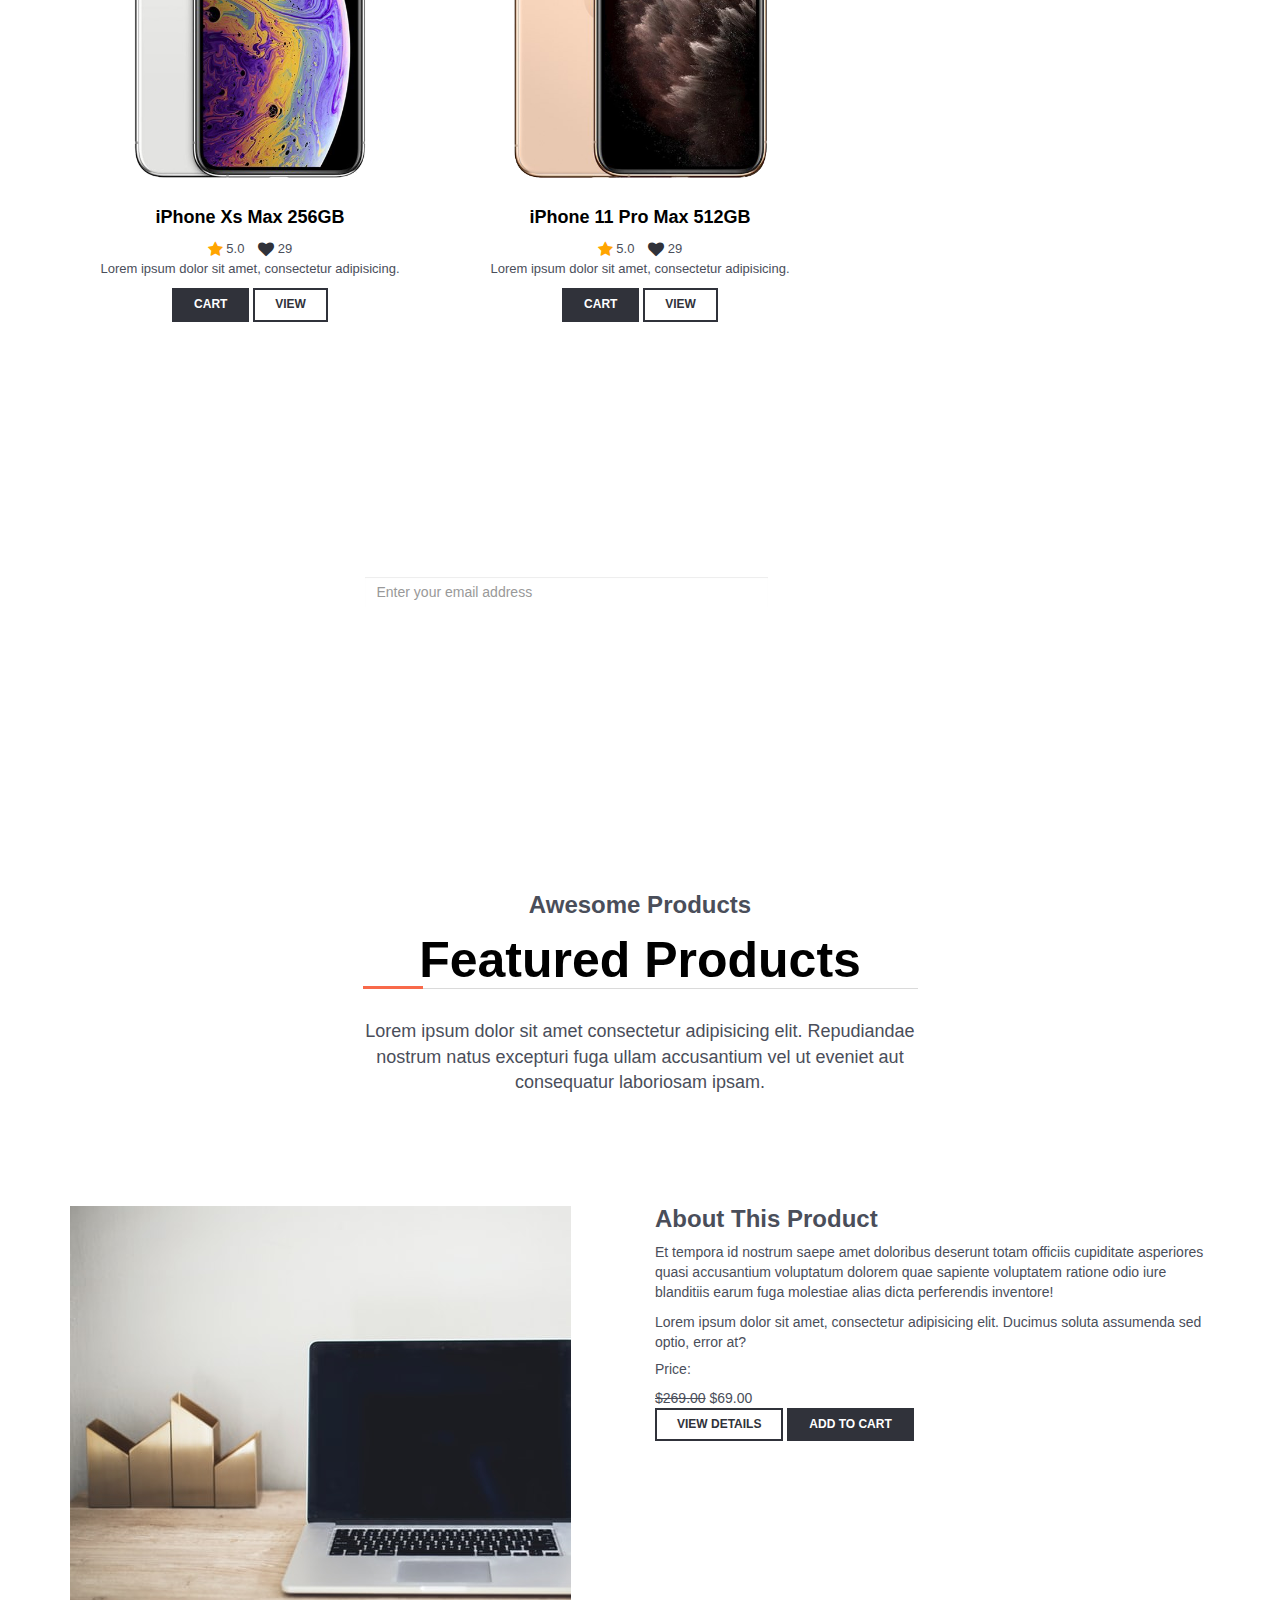
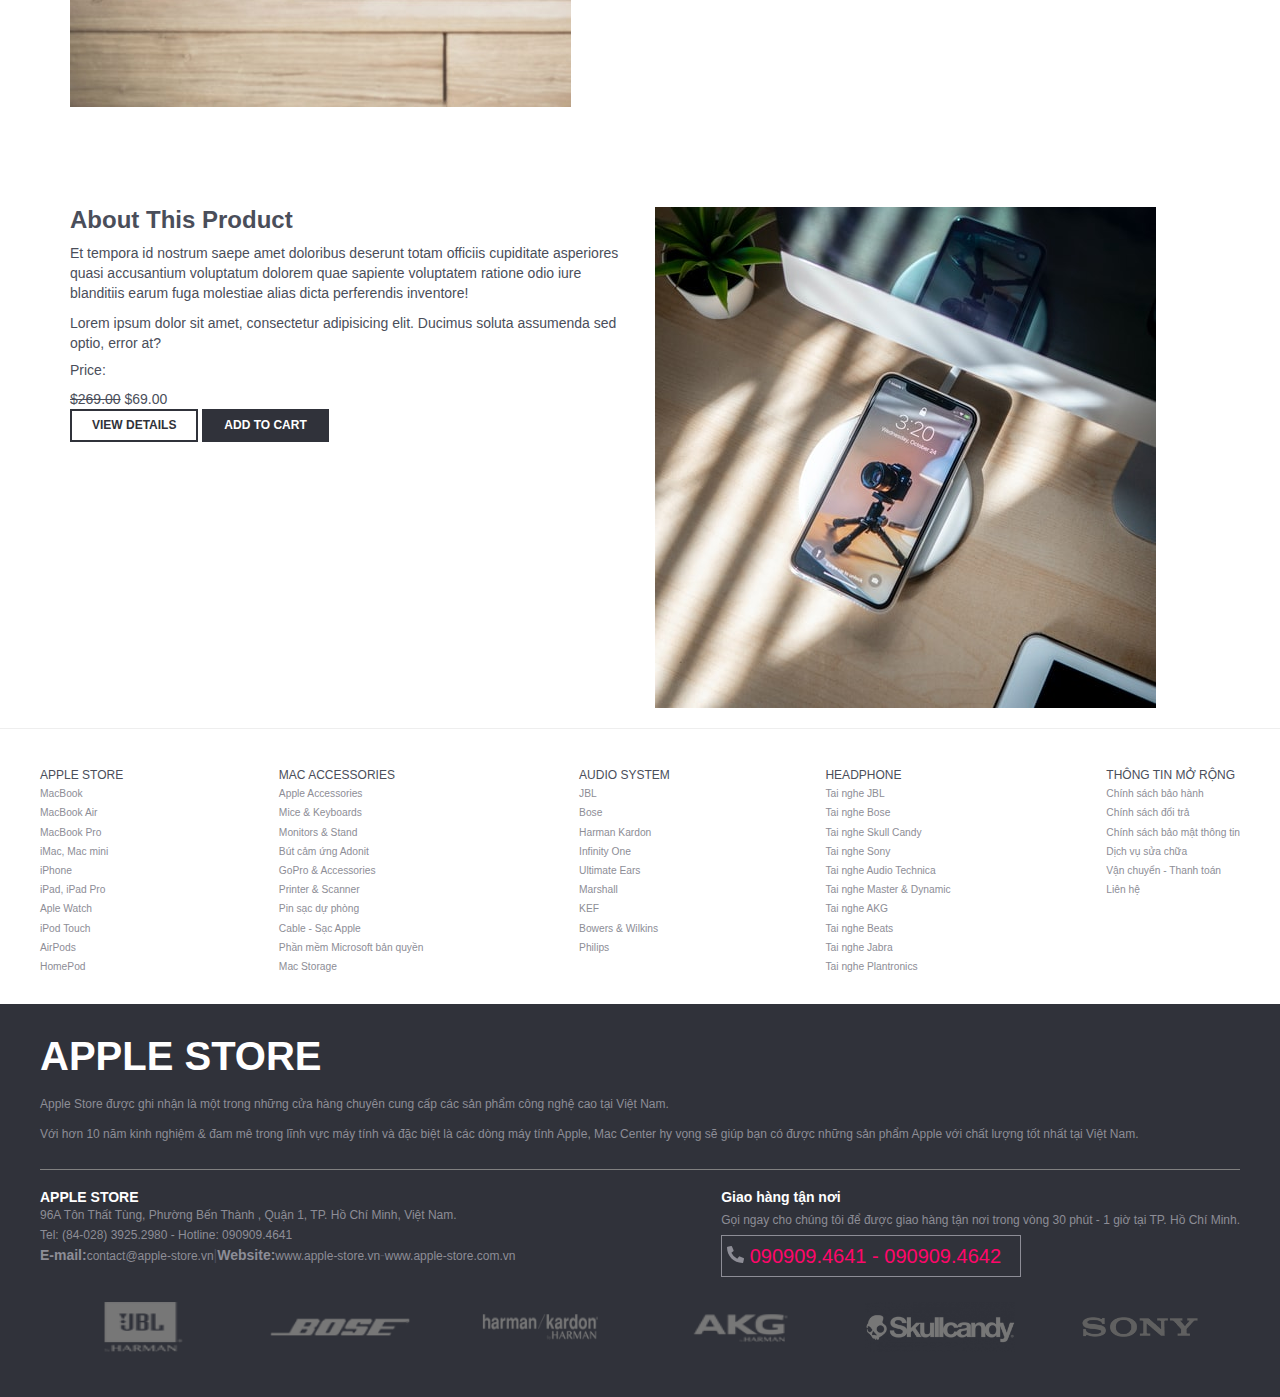
==== commit 269a55e3: "update project" ====
--- a/index.html
+++ b/index.html
@@ -18,7 +18,11 @@
 
     <!--Slick-->
     <link type="text/css" rel="stylesheet" href="./css/slick.css">
-    <link type="text/css" rel="stylesheet" href="./css/slick-theme.css">
+	<link type="text/css" rel="stylesheet" href="./css/slick-theme.css">
+	
+	<!-- CSS -->
+	<link rel="stylesheet" href="./css//ButtonScroll/scroll.css">
+	<link rel="stylesheet" href="./css//ProductsInformation/ProductsInformation.css">
 
     <!--Font Awesome Icon-->
     <link href="https://stackpath.bootstrapcdn.com/font-awesome/4.7.0/css/font-awesome.min.css" rel="stylesheet" integrity="sha384-wvfXpqpZZVQGK6TAh5PVlGOfQNHSoD2xbE+QkPxCAFlNEevoEH3Sl0sibVcOQVnN" crossorigin="anonymous">
@@ -33,261 +37,10 @@
 
 
   <body>
-    <!--HEADER-->
-    <header>
-        <!--top-header-->
-        <div id="top-header">
-            <div class="container">
-                <div class="pull-left">
-                    <span>Welcome to Apple-Store</span>
-                </div>
-                <div class="pull-right">
-                    <ul class="header-top-links">
-                        <li><a href="#">Store</a></li>
-                        <li><a href="#">Newsletter</a></li>
-                        <li><a href="#">FAQ</a></li>
-                        <li class="dropdown default-dropdown">
-                            <a class="dropdown-toggle" data-toggle="dropdown" aria-expanded="true">ENG<i class="fa fa-caret-down"></i></a>
-                            <ul class="custom-menu">
-                                <li class="dropdown-item"><a href="#">English (ENG)</a></li>
-                                <li class="dropdown-item"><a href="#">Russian (Ru)</a></li>
-								<li class="dropdown-item"><a href="#">French (FR)</a></li>
-								<li class="dropdown-item"><a href="#">Spanish (Es)</a></li>
-                            </ul>
-                        </li>
-                        <li class="dropdown default-dropdown">
-                            <a class="dropdown-toggle" data-toggle="dropdown" aria-expanded="true">USD<i class="fa fa-caret-down"></i></a>
-                            <ul class="custom-menu">
-                                <li><a href="#">USD ($)</a></li>
-                                <li><a href="#">VND (Đ)</a></li>
-                            </ul>
-                        </li>
-                    </ul>
-                </div>
-            </div>
-        </div>
-        <!--/top Header-->
-
-        <!--Header-->
-        <div id="header">
-            <div class="container">
-                <div class="pull-left">
-                    <!--logo-->
-                    <div class="header-logo">
-                        <a class="logo" href="#">
-                            <img src="./img/logo.png" alt="logo">
-                        </a>
-                    </div>
-                    <!--/logo-->
-
-                    <!--search-->
-                    <div class="header-search">
-                        <form>
-                            <input class="input search-input" type="text" placeholder="Enter your keyword...">
-                            <select class="input search-categories">
-                                <option value="0">All Categories</option>
-                                <option value="1">Category old</option>
-                                <option value="2">Category new</option>
-                            </select>
-                            <button class="search-btn"><i class="fa fa-search"></i></button>
-                        </form>
-                    </div>
-                    <!--/search-->
-                </div>
-                <div class="pull-right">
-                    <ul class="header-btns">
-                        <!--Account-->
-                        <li class="header-account dropdown default-dropdown">
-                            <div class="dropdown-toggle" role="button" data-toggle="dropdown" aria-expanded="true">
-                                <div class="header-btns-icon">
-                                    <i class="fa fa-user-o"></i>
-                                </div>
-                                <strong class="text-uppercase">My Account <i class="fa fa-caret-down"></i> </strong>
-                            </div>
-                            <a href="#" class="text-uppercase">Login</a> / <a href="#" class="text-uppercase">Join</a>
-                            <ul class="custom-menu">
-                                <li><a href="#"><i class="fa fa-user-o">My Account</i></a></li>
-                                <li><a href="#"><i class="fa fa-heart-o">My Wishlist</i></a></li>
-                                <li><a href="#"><i class="fa fa-exchange">Compare</i></a></li>
-                                <li><a href="#"><i class="fa fa-check">Checkuot</i></a></li>
-                                <li><a href="#"><i class="fa fa-unlock-alt">Login</i></a></li>
-                                <li><a href="#"><i class="fa fa-user-plus">Create An Account</i></a></li>
-                            </ul>
-                        </li>
-                        <!--/Account-->
-
-                        <!--Cart-->
-                        <li class="header-cart dropdown default-dropdown">
-							<a class="dropdown-toggle" data-toggle="dropdown" aria-expanded="true">
-								<div class="header-btns-icon">
-									<i class="fa fa-shopping-cart"></i>
-									<span class="qty">3</span>
-								</div>
-								<strong class="text-uppercase">My Cart:</strong>
-								<br>
-								<span>$60000</span>
-							</a>
-							<div class="custom-menu">
-								<div id="shopping-cart">
-									<div class="shopping-cart-list">
-										<div class="product product-widget">
-											<div class="product-thumb">
-												<img src="./img/product_01.jpg" alt="">
-											</div>
-											<div class="product-body">
-												<h5 class="product-price">$10000 <span class="qty">x1</span></h5>
-												<h4 class="product-name"><a href="#">Iphone 11 Pro</a></h4>
-											</div>
-											<button class="cancel-btn"><i class="fa fa-trash"></i></button>
-										</div>
-										<div class="product product-widget">
-											<div class="product-thumb">
-												<img src="./img/product_02.jpg" alt="">
-											</div>
-											<div class="product-body">
-												<h5 class="product-price">$30000 <span class="qty">x1</span></h5>
-												<h4 class="product-name"><a href="#">Macbook Pro</a></h4>
-											</div>
-											<button class="cancel-btn"><i class="fa fa-trash"></i></button>
-										</div>
-										<div class="product product-widget">
-											<div class="product-thumb">
-												<img src="./img/product_03.jpg" alt="">
-											</div>
-											<div class="product-body">
-												<h5 class="product-price">$20000 <span class="qty">x1</span></h5>
-												<h4 class="product-name"><a href="#">Ipad Air</a></h4>
-											</div>
-											<button class="cancel-btn"><i class="fa fa-trash"></i></button>
-										</div>
-									</div>
-									<div class="shopping-cart-btns">
-										<button class="main-btn">View Cart</button>
-										<button class="primary-btn"><a href="./checkout.html">Checkout</a>  <i class="fa fa-arrow-circle-right"></i></button>
-									</div>
-								</div>
-							</div>
-                        </li>
-                        <!--/Cart-->
-
-                        <!--Mobile nav toggle-->
-                        <li class="nav-toggle">
-							<button class="nav-toggle-btn main-btn icon-btn"><i class="fa fa-bars"></i></button>
-                        </li>
-                        <!--/Mobile nav toggle-->
-                    </ul>
-                </div>
-            </div>
-            <!--/container-->
-        </div>
-        <!--/header-->
-    </header>
-
-    <!--NAVIGATION-->
-
-    <div id="navigation">
-		<!-- container -->
-		<div class="container">
-			<div id="responsive-nav">
-				<!-- category nav -->
-				<div class="category-nav">
-					<span class="category-header">Categories <i class="fa fa-list"></i></span>
-					<ul class="category-list">
-						<li><a href="#">ACCESSORIES</a></li>
-						<li><a href="#">TRAVEL & BAG</a></li>
-						<li><a href="#">PHONE & ACCESSORIES</a></li>
-						<li><a href="#">COMPUTER & OFFICE</a></li>
-						<li><a href="#">CONSUMER ELECTRONICS</a></li>
-						<li><a href="#">CABLE & CHARGER</a></li>
-						<li><a href="#">USB</a></li>
-						<li><a href="#">View All</a></li>
-					</ul>
-				</div>
-				<!-- /category nav -->
-
-				<!-- menu nav -->
-				<div class="menu-nav">
-					<span class="menu-header">Menu <i class="fa fa-bars"></i></span>
-					<ul class="menu-list">
-						<li><a href="#">Home</a></li>
-						<li><a href="#">Shop</a></li>
-						<li><a href="#">Sales</a></li>
-						<li class="dropdown default-dropdown"><a class="dropdown-toggle" data-toggle="dropdown" aria-expanded="true">Pages <i class="fa fa-caret-down"></i></a>
-							<ul class="custom-menu">
-								<li><a href="./index.html">Home</a></li>
-								<li><a href="#">Products</a></li>
-								<li><a href="./about.html">About</a></li>
-								<li><a href="./contact.html">Contact</a></li>
-								<li><a href="./checkout.html">Checkout</a></li>
-							</ul>
-						</li>
-						<li><a href="#">Contact</a></li>
-						<li><a href="#">About</a></li>
-					</ul>
-				</div>
-				<!-- menu nav -->
-			</div>
-		</div>
-		<!-- /container -->
-	</div>
-	<!-- /NAVIGATION -->
-
-	<!-- HOME -->
-	<div id="home">
-		<!-- container -->
-		<div class="container">
-			<!-- home wrap -->
-			<div class="home-wrap">
-				<!-- home slick -->
-				<div id="home-slick">
-					<!-- banner -->
-					<div class="banner banner-1">
-						<img src="./img/banner01.jpg" alt="">
-						<div class="banner-caption text-center">
-							<h1>Bags sale</h1>
-							<h3 class="white-color font-weak">Up to 50% Discount</h3>
-							<button class="primary-btn">Shop Now</button>
-						</div>
-					</div>
-					<!-- /banner -->
-
-					<!-- banner -->
-					<div class="banner banner-1">
-						<img src="./img/banner02.jpg" alt="">
-						<div class="banner-caption">
-							<h1 class="primary-color">HOT DEAL<br><span class="white-color font-weak">Up to 50% OFF</span></h1>
-							<button class="primary-btn">Shop Now</button>
-						</div>
-					</div>
-					<!-- /banner -->
-
-					<!-- banner -->
-					<div class="banner banner-1">
-						<img src="./img/banner03.jpg" alt="">
-						<div class="banner-caption">
-							<h1 class="white-color">New Product <span>Collection</span></h1>
-							<button class="primary-btn">Shop Now</button>
-						</div>
-					</div>
-					<!-- /banner -->
-
-					<!-- banner -->
-					<div class="banner banner-1">
-						<img src="./img/banner02.jpg" alt="">
-						<div class="banner-caption">
-							<h1 class="white-color">New Product <span>Collection</span></h1>
-							<button class="primary-btn">Shop Now</button>
-						</div>
-					</div>
-					<!-- /banner -->
-				</div>
-				<!-- /home slick -->
-			</div>
-			<!-- /home wrap -->
-		</div>
-		<!-- /container -->
-	</div>
-	<!-- /HOME -->
+<!--HEADER-->
+<header>
+	<script src="./js/LinkHeader.js"></script>
+</header>
 
 	<!-- section -->
 	<div class="section">
@@ -297,7 +50,7 @@
 			<div class="row">
 				<!-- banner -->
 				<div class="box col-md-4 col-sm-6">
-					<a class="banner banner-1" href="#">
+					<a class="banner banner-1" onClick="showProductDetail(10006);">
 						<img class="imgBanner" src="./img/carousel4.jpg" alt="">
 						<div class="banner-caption text-center">
 							<h2 class="white-color">MacBook</h2>
@@ -308,7 +61,7 @@
 
 				<!-- banner -->
 				<div class="box col-md-4 col-sm-6">
-					<a class="banner banner-1" href="#">
+					<a class="banner banner-1"  onClick="showProductDetail(10001);">
 						<img class="imgBanner" src="./img/carousel1.jpg" alt="">
 						<div class="banner-caption text-center">
 							<h2 class="white-color">Iphone</h2>
@@ -319,7 +72,7 @@
 
 				<!-- banner -->
 				<div class="box col-md-4 col-md-offset-0 col-sm-6 col-sm-offset-3">
-					<a class="banner banner-1" href="#">
+					<a class="banner banner-1"  onClick="showProductDetail(10012);">
 						<img class="imgBanner" src="./img/carousel7.jpg" alt="">
 						<div class="banner-caption text-center">
 							<h2 class="white-color">Apple Watch</h2>
@@ -341,146 +94,25 @@
 	<!--PRODUCT-->
 	<div class="site-section" id="products-section">
 		<div class="container">
-
-		  <div class="row">
-			<div class="col-md-3">
-				<span>&nbsp;</span>
-			</div>
-			<div class="col-md-6 text-center">
-			  <h3 class="section-sub-title">Popular Products</h3>
-			  <h1 style="color: black; text-shadow: none; font-size: 50px;" class="section-title mb-3">Our Products</h1>
-			  <p style="margin-top: 30px; font-size: 18px;">Lorem ipsum dolor sit amet consectetur adipisicing elit. Repudiandae nostrum natus excepturi fuga ullam accusantium vel ut eveniet aut consequatur laboriosam ipsam.</p>
-			</div>
-			<div class="col-md-3">
-				<span>&nbsp;</span>
-			</div>
-		  </div>
-
-		  <div class="row">
-			<div class="col-lg-4 col-md-6 mb-5">
-			  <div class="product-item">
-				<figure>
-				  <img style="height: 350px;" src="img/model_1_bg.jpg" alt="Image">
-				</figure>
-				<div class="px-4">
-				  <h3><a href="#">Wild West Hoodie</a></h3>
-				  <div class="mb-3">
-					<span class="meta-icons"><a href="#"><i style="color: orange;" class="fa fa-star" aria-hidden="true"></i></a> 5.0</span>
-					<span class="meta-icons wishlist"><a href="#" class="mr-2"><i class="fa fa-heart" aria-hidden="true"></i></a> 29</span>
-				  </div>
-				  <p class="mb-4">Lorem ipsum dolor sit amet, consectetur adipisicing.</p>
-				  <div>
-					<a href="#" class="btn btn-black mr-1 rounded-0">Card</a>
-					<a href="#" class="btn btn-black btn-outline-black ml-1 rounded-0">View</a>
-				  </div>
-				</div>
-			  </div>
-			</div>
-  
-			<div class="col-lg-4 col-md-6 mb-5">
-			  <div class="product-item">
-				<figure>
-				  <img style="height: 350px;" src="img/model_2_bg.jpg" alt="Image">
-				</figure>
-				<div class="px-4">
-				  <h3><a href="#">Wild West Hoodie</a></h3>
-				  <div class="mb-3">
-					<span class="meta-icons mr-3"><a href="#" class="mr-2"><i style="color: orange;" class="fa fa-star" aria-hidden="true"></i></a> 5.0</span>
-					<span class="meta-icons wishlist active"><a href="#" class="mr-2"><i class="fa fa-heart" aria-hidden="true"></i></a> 29</span>
-				  </div>
-				  <p class="mb-4">Lorem ipsum dolor sit amet, consectetur adipisicing.</p>
-				  <div>
-					<a href="#" class="btn btn-black mr-1 rounded-0">Cart</a>
-					<a href="#" class="btn btn-black btn-outline-black ml-1 rounded-0">View</a>
-				  </div>
-				</div>
-			  </div>
-			</div>
-  
-			<div class="col-lg-4 col-md-6 mb-5">
-			  <div class="product-item">
-				<figure>
-				  <img style="height: 350px;" src="img/model_3_bg.jpg" alt="Image">
-				</figure>
-				<div class="px-4">
-				  <h3><a href="#">Wild West Hoodie</a></h3>
-				  <div class="mb-3">
-					<span class="meta-icons mr-3"><a href="#" class="mr-2"><i style="color: orange;" class="fa fa-star" aria-hidden="true"></i></a> 5.0</span>
-					<span class="meta-icons wishlist"><a href="#" class="mr-2"><i class="fa fa-heart" aria-hidden="true"></i></a> 29</span>
-				  </div>
-				  <p class="mb-4">Lorem ipsum dolor sit amet, consectetur adipisicing.</p>
-				  <div>
-					<a href="#" class="btn btn-black mr-1 rounded-0">Cart</a>
-					<a href="#" class="btn btn-black btn-outline-black ml-1 rounded-0">View</a>
-				  </div>
-				</div>
-			  </div>
-			</div>
-  
-			<div class="col-lg-4 col-md-6 mb-5">
-			  <div class="product-item">
-				<figure>
-				  <img style="height: 350px;" src="img/model_4_bg.jpg" alt="Image" class="img-fluid">
-				</figure>
-				<div class="px-4">
-				  <h3><a href="#">Wild West Hoodie</a></h3>
-				  <div class="mb-3">
-					<span class="meta-icons mr-3"><a href="#" class="mr-2"><i style="color: orange;" class="fa fa-star" aria-hidden="true"></i></span></a> 5.0</span>
-					<span class="meta-icons wishlist"><a href="#" class="mr-2"><i class="fa fa-heart" aria-hidden="true"></i></a> 29</span>
-				  </div>
-				  <p class="mb-4">Lorem ipsum dolor sit amet, consectetur adipisicing.</p>
-				  <div>
-					<a href="#" class="btn btn-black mr-1 rounded-0">Cart</a>
-					<a href="#" class="btn btn-black btn-outline-black ml-1 rounded-0">View</a>
-				  </div>
-				</div>
-			  </div>
-			</div>
-			
-			<div class="col-lg-4 col-md-6 mb-5">
-			  <div class="product-item">
-				<figure>
-				  <img style="height: 350px;" src="img/model_5_bg.jpg" alt="Image" class="img-fluid">
-				</figure>
-				<div class="px-4">
-				  <h3><a href="#">Wild West Hoodie</a></h3>
-				  <div class="mb-3">
-					<span class="meta-icons mr-3"><a href="#" class="mr-2"><i style="color: orange;" class="fa fa-star" aria-hidden="true"></i></a> 5.0</span>
-					<span class="meta-icons wishlist"><a href="#" class="mr-2"><i class="fa fa-heart" aria-hidden="true"></i></a> 29</span>
-				  </div>
-				  <p class="mb-4">Lorem ipsum dolor sit amet, consectetur adipisicing.</p>
-				  <div>
-					<a href="#" class="btn btn-black mr-1 rounded-0">Cart</a>
-					<a href="#" class="btn btn-black btn-outline-black ml-1 rounded-0">View</a>
-				  </div>
-				</div>
-			  </div>
-			</div>
-  
-			<div class="col-lg-4 col-md-6 mb-5">
-			  <div class="product-item">
-				<figure>
-				  <img style="height: 350px;" src="img/product_1_bg.jpg" alt="Image" class="img-fluid">
-				</figure>
-				<div class="px-4">
-				  <h3><a href="#">Wild West Hoodie</a></h3>
-				  <div class="mb-3">
-					<span class="meta-icons mr-3"><a href="#" class="mr-2"><i style="color: orange;" class="fa fa-star" aria-hidden="true"></i></span></a> 5.0</span>
-					<span class="meta-icons wishlist"><a href="#" class="mr-2"><i class="fa fa-heart" aria-hidden="true"></i></a> 29</span>
-				  </div>
-				  <p class="mb-4">Lorem ipsum dolor sit amet, consectetur adipisicing.</p>
-				  <div>
-					<a href="#" class="btn btn-black mr-1 rounded-0">Cart</a>
-					<a href="#" class="btn btn-black btn-outline-black ml-1 rounded-0">View</a>
-				  </div>
-				</div>
-			  </div>
-			</div>
-  
-			
-		  </div>
-		</div>
-	  </div>
+			<div class="row">
+				<div class="col-md-3">
+					<span>&nbsp;</span>
+				</div>
+				<div class="col-md-6 text-center">
+					<h3 class="section-sub-title">Popular Products</h3>
+					<h1 style="color: black; text-shadow: none; font-size: 50px;" class="section-title mb-3">Our Products</h1>
+					<p style="margin-top: 30px; font-size: 18px;">Lorem ipsum dolor sit amet consectetur adipisicing elit. Repudiandae nostrum natus excepturi fuga ullam accusantium vel ut eveniet aut consequatur laboriosam ipsam.</p>
+				</div>
+				<div class="col-md-3">
+					<span>&nbsp;</span>
+				</div>
+			</div>
+
+			<!-- Thêm sản phẩm -->
+			<div class="row" id="products">
+			</div>
+		</div>
+	</div>
 	<!--/PRODUCT-->
 
 	<!-- SUBSCRIBE -->
@@ -546,7 +178,7 @@
 							</div>
 						</div>
 						<p>
-						<a href="#" class="btn btn-black btn-outline-black rounded-0 d-block mb-2 mb-lg-0 d-lg-inline-block">View Details</a>
+						<a class="btn btn-black btn-outline-black rounded-0 d-block mb-2 mb-lg-0 d-lg-inline-block" onClick="showProductDetail(10015);">View Details</a>
 						<a href="#" class="btn btn-black rounded-0 d-block d-lg-inline-block">Add To Cart</a>
 						</p>
 					</div>
@@ -567,7 +199,7 @@
 							</div>
 						</div>
 						<p>
-							<a href="#" class="btn btn-black btn-outline-black rounded-0 d-block mb-2 mb-lg-0 d-lg-inline-block">View Details</a>
+							<a class="btn btn-black btn-outline-black rounded-0 d-block mb-2 mb-lg-0 d-lg-inline-block" onClick="showProductDetail(10009);">View Details</a>
 							<a href="#" class="btn btn-black rounded-0 d-block d-lg-inline-block">Add To Cart</a>
 						</p>
 					</div>
@@ -584,125 +216,16 @@
 
 	<!-- FOOTER -->
 	<footer class="footer-container">
-        <hr>
-        <br>
-        <section class="footer-container-section">
-            <nav class="footer-nav-link">
-                <ul>
-                    <h5>APPLE STORE</h5>
-                    <li><a href="#">MacBook</a></li>
-                    <li><a href="#">MacBook Air</a></li>
-                    <li><a href="#">MacBook Pro</a></li>
-                    <li><a href="#">iMac, Mac mini</a></li>
-                    <li><a href="#">iPhone</a></li>
-                    <li><a href="#">iPad, iPad Pro</a></li>
-                    <li><a href="#">Aple Watch</a></li>
-                    <li><a href="#">iPod Touch</a></li>
-                    <li><a href="#">AirPods</a></li>
-                    <li><a href="#">HomePod</a></li>
-                </ul>
-
-                <ul class="mac-accessories">
-                    <h5>MAC ACCESSORIES</h5>
-                    <li><a href="#">Apple Accessories</a></li>
-                    <li><a href="#">Mice & Keyboards</a></li>
-                    <li><a href="#">Monitors & Stand</a></li>
-                    <li><a href="#">Bút cảm ứng Adonit</a></li>
-                    <li><a href="#">GoPro & Accessories</a></li>
-                    <li><a href="#">Printer & Scanner</a></li>
-                    <li><a href="#">Pin sạc dự phòng</a></li>
-                    <li><a href="#">Cable - Sạc Apple</a></li>
-                    <li><a href="#">Phần mềm Microsoft bản quyền</a></li>
-                    <li><a href="#">Mac Storage</a></li>
-                </ul>
-
-                <ul class="audio-system">
-                    <h5>AUDIO SYSTEM</h5>
-                    <li><a href="#">JBL</a></li>
-                    <li><a href="#">Bose</a></li>
-                    <li><a href="#">Harman Kardon</a></li>
-                    <li><a href="#">Infinity One</a></li>
-                    <li><a href="#">Ultimate Ears</a></li>
-                    <li><a href="#">Marshall</a></li>
-                    <li><a href="#">KEF</a></li>
-                    <li><a href="#">Bowers & Wilkins</a></li>
-                    <li><a href="#">Philips</a></li>
-                </ul>
-
-                <ul class="headphone">
-                    <h5>HEADPHONE</h5>
-                    <li><a href="#">Tai nghe JBL</a></li>
-                    <li><a href="#">Tai nghe Bose</a></li>
-                    <li><a href="#">Tai nghe Skull Candy</a></li>
-                    <li><a href="#">Tai nghe Sony</a></li>
-                    <li><a href="#">Tai nghe Audio Technica</a></li>
-                    <li><a href="#">Tai nghe Master & Dynamic</a></li>
-                    <li><a href="#">Tai nghe AKG</a></li>
-                    <li><a href="#">Tai nghe Beats</a></li>
-                    <li><a href="#">Tai nghe Jabra</a></li>
-                    <li><a href="#">Tai nghe Plantronics</a></li>
-                </ul>
-
-                <ul class="dich-vu">
-                    <h5>THÔNG TIN MỞ RỘNG</h5>
-                    <li><a href="#">Chính sách bảo hành</a></li>
-                    <li><a href="#">Chính sách đổi trả</a></li>
-                    <li><a href="#">Chính sách bảo mật thông tin</a></li>
-                    <li><a href="#">Dịch vụ sửa chữa</a></li>
-                    <li><a href="#">Vận chuyển - Thanh toán</a></li>
-                    <li><a href="#">Liên hệ</a></li>
-                </ul>
-            </nav>
-
-            <div class="footer-div-container">
-                <div class="footer-div-intro">
-                    <div class="footer-div-intro-text">
-                        <p style="color: white; font-weight: bold; font-size: 40px; line-height: 65px;">APPLE STORE</p>
-                        <p>Apple Store được ghi nhận là một trong những cửa hàng chuyên cung cấp các sản phẩm công nghệ cao tại Việt Nam.</p>
-                        <p>Với hơn 10 năm kinh nghiệm & đam mê trong lĩnh vực máy tính và đặc biệt là các dòng máy tính Apple, Mac Center hy vọng sẽ giúp bạn có được những sản phẩm Apple với chất lượng tốt nhất tại Việt Nam.</p>
-                        <br>
-                        <div style="border-bottom: 1px solid gray; width: 100%; height: 0;">                
-                    </div>
-                    <br>
-                    <div class="footer-div-intro-link">
-                        <div class="div-left">
-                            <h5>APPLE STORE</h5>
-                            <p>96A Tôn Thất Tùng, Phường Bến Thành , Quận 1, TP. Hồ Chí Minh, Việt Nam.</p>
-                            <p>Tel: (84-028) 3925.2980 - Hotline: 090909.4641</p>
-                            <ul>
-                                <li><b>E-mail: </b></li>
-                                <li><a href="#">contact@apple-store.vn</a>|</li> 
-                                <li><b>Website: </b></li>
-                                <li><a href="http://www.maccenter.vn" target="_blank">www.apple-store.vn</a>-</li>
-                                <li><a href="http://www.maccenter.com.vn/" target="_blank">www.apple-store.com.vn</a></li>
-                            </ul>
-                        </div>
-    
-                        <div class="div-right">
-                            <h5>Giao hàng tận nơi</h5>
-                            <p>Gọi ngay cho chúng tôi để được giao hàng tận nơi trong vòng 30 phút - 1 giờ tại TP. Hồ Chí Minh.</p>
-                            <div class="your-phone">
-                                <p>
-                                    <svg aria-hidden="true" focusable="false" data-prefix="fas" data-icon="phone-alt" class="svg-inline--fa fa-phone-alt fa-w-16" role="img" xmlns="http://www.w3.org/2000/svg" viewBox="0 0 512 512">
-                                        <path fill="currentColor" d="M497.39 361.8l-112-48a24 24 0 0 0-28 6.9l-49.6 60.6A370.66 370.66 0 0 1 130.6 204.11l60.6-49.6a23.94 23.94 0 0 0 6.9-28l-48-112A24.16 24.16 0 0 0 122.6.61l-104 24A24 24 0 0 0 0 48c0 256.5 207.9 464 464 464a24 24 0 0 0 23.4-18.6l24-104a24.29 24.29 0 0 0-14.01-27.6z"></path>
-                                    </svg> 090909.4641 - 090909.4642
-                                </p>
-                            </div>
-                        </div>
-                    </div>
-    
-                    <div class="div-icon-link">
-                        <a href="#"><img src="./img/footer-logo-jbl.png"></a>     
-                        <a href="#"><img src="./img/footer-logo-bose.png"></a>     
-                        <a href="#"><img src="./img/footer-logo-hk.png"></a>     
-                        <a href="#"><img src="./img/footer-logo-akg.png"></a>     
-                        <a href="#"><img src="./img/footer-logo-SkullCandy.png"></a>
-                        <a href="#"><img src="./img/footer-logo-sony.png"></a>     
-                    </div>
-                </div>
-            </div>
-        </section>
-    </footer>
+        <script src="./js/LinkFooter.js"></script>
+	</footer>
+	
+	<!-- Button scroll -->
+	<a href="#" id="scroll">
+        <svg aria-hidden="true" focusable="false" data-prefix="fas" data-icon="arrow-up" class="svg-inline--fa fa-arrow-up fa-w-14" role="img" xmlns="http://www.w3.org/2000/svg" viewBox="0 0 448 512"><path fill="currentColor" d="M34.9 289.5l-22.2-22.2c-9.4-9.4-9.4-24.6 0-33.9L207 39c9.4-9.4 24.6-9.4 33.9 0l194.3 194.3c9.4 9.4 9.4 24.6 0 33.9L413 289.4c-9.5 9.5-25 9.3-34.3-.4L264 168.6V456c0 13.3-10.7 24-24 24h-32c-13.3 0-24-10.7-24-24V168.6L69.2 289.1c-9.3 9.8-24.8 10-34.3.4z"></path></svg>
+	</a>
+	
+	<!-- Show details product -->
+	<div id="background-container"></div>
 	
 	<!-- jQuery Plugins -->
 	<script src="js/jquery.min.js"></script>
@@ -719,24 +242,9 @@
     <script src="https://stackpath.bootstrapcdn.com/bootstrap/4.3.1/js/bootstrap.min.js" integrity="sha384-JjSmVgyd0p3pXB1rRibZUAYoIIy6OrQ6VrjIEaFf/nJGzIxFDsf4x0xIM+B07jRM" crossorigin="anonymous"></script>
 	<script src="./js/swiper.js"></script>
 	<script src="./js/swiper.min.js"></script>
-	<script>
-		var swiper = new Swiper('.swiper-container', {
-			effect: 'coverflow',
-			grabCursor: true,
-			centeredSlides: true,
-			slidesPerView: 'auto',
-			coverflowEffect: {
-				rotate: 50,
-				stretch: 0,
-				depth: 100,
-				modifier: 1,
-				slideShadows: true,
-			},
-			pagination: {
-				el: '.swiper-pagination',
-			},
-		});
-	</script>
-
+
+
+	<script src="./js/ThongTinSanPham.js"></script>
+	
 </body>
 </html>--- a/css/ButtonScroll/scroll.css
+++ b/css/ButtonScroll/scroll.css
@@ -0,0 +1,92 @@
+html {
+  scroll-behavior: smooth;
+}
+
+a#scroll {
+  position: fixed;
+  right: 1.3vw;
+  bottom: 3vw;
+  width: 3.3vw;
+  height: 3.3vw;
+  background-color: #F8694A;
+  text-indent: -9999px;
+  display: -webkit-box;
+  display: -ms-flexbox;
+  display: flex;
+  -webkit-box-pack: center;
+      -ms-flex-pack: center;
+          justify-content: center;
+  -webkit-box-align: center;
+      -ms-flex-align: center;
+          align-items: center;
+  opacity: 0.4;
+  border-radius: 100px;
+}
+
+a#scroll:hover {
+  opacity: 1;
+  opacity: 1;
+  filter: "alpha(opacity=100)";
+  -ms-filter: "alpha(opacity=100)";
+  overflow: hidden;
+}
+
+a#scroll:hover svg {
+  -webkit-animation: animationToSlide linear 0.7s infinite;
+          animation: animationToSlide linear 0.7s infinite;
+}
+
+a#scroll svg {
+  height: 2vw;
+  width: 2vw;
+}
+
+a#scroll svg path {
+  fill: black;
+}
+
+@-webkit-keyframes animationToSlide {
+  from {
+    -webkit-transform: translateY(100%);
+            transform: translateY(100%);
+  }
+  to {
+    -webkit-transform: translateY(0);
+            transform: translateY(0);
+  }
+}
+
+@keyframes animationToSlide {
+  from {
+    -webkit-transform: translateY(100%);
+            transform: translateY(100%);
+  }
+  to {
+    -webkit-transform: translateY(0);
+            transform: translateY(0);
+  }
+}
+
+@media only screen and (max-width: 739px) {
+  a#scroll {
+    width: 30px;
+    height: 30px;
+    opacity: 1;
+  }
+  a#scroll:hover {
+    opacity: 1;
+    opacity: 1;
+    filter: "alpha(opacity=100)";
+    -ms-filter: "alpha(opacity=100)";
+    overflow: hidden;
+  }
+  a#scroll:hover svg {
+    -webkit-animation: none;
+            animation: none;
+  }
+  a#scroll svg {
+    height: 18px;
+    width: 18px;
+  }
+}
+/*# sourceMappingURL=scroll.css.map */--- a/css/ProductsInformation/ProductsInformation.css
+++ b/css/ProductsInformation/ProductsInformation.css
@@ -0,0 +1,214 @@
+div#background-container {
+  width: 100%;
+  height: 100%;
+  background-color: rgba(0, 0, 0, 0.6);
+  position: fixed;
+  top: 0;
+  left: 0;
+  z-index: 20;
+  overflow-y: auto;
+  overflow-x: auto;
+  display: none;
+}
+
+div#background-container div#div-product {
+  margin: 0px auto;
+  width: 1000px;
+  height: 760px;
+  display: -webkit-box;
+  display: -ms-flexbox;
+  display: flex;
+  z-index: 10;
+  position: relative;
+  background-color: white;
+  -webkit-box-shadow: 10px 1px 15px 2px black;
+          box-shadow: 10px 1px 15px 2px black;
+}
+
+div#background-container div#div-product button.button-close {
+  outline: none;
+  cursor: pointer;
+  position: absolute;
+  border: none;
+  background-color: transparent;
+  color: black;
+  font-size: 60px;
+  -webkit-transform: rotate(-45deg);
+          transform: rotate(-45deg);
+  right: 8px;
+  top: -25px;
+}
+
+div#background-container div#div-product button.button-close:hover {
+  color: coral;
+}
+
+div#background-container div#div-product div.img-product {
+  width: 50%;
+  -ms-flex-item-align: center;
+      -ms-grid-row-align: center;
+      align-self: center;
+}
+
+div#background-container div#div-product div.img-product img {
+  width: 100%;
+  height: 100%;
+}
+
+div#background-container div#div-product div.info-product {
+  display: -webkit-box;
+  display: -ms-flexbox;
+  display: flex;
+  -webkit-box-orient: vertical;
+  -webkit-box-direction: normal;
+      -ms-flex-direction: column;
+          flex-direction: column;
+  -webkit-box-pack: center;
+      -ms-flex-pack: center;
+          justify-content: center;
+  width: 50%;
+}
+
+div#background-container div#div-product div.info-product div.div-info h2 {
+  font-weight: 600;
+  font-size: 30px;
+  font-family: sans-serif;
+  margin: 0;
+  padding-bottom: 2px;
+  border-bottom: 6px solid coral;
+}
+
+div#background-container div#div-product div.info-product div.div-info h4 {
+  font-weight: 600;
+  font-size: 20px;
+  padding-top: 5px;
+  font-family: sans-serif;
+  margin: 0;
+}
+
+div#background-container div#div-product div.info-product div.div-info h4.title-product {
+  text-align: center;
+}
+
+div#background-container div#div-product div.info-product div.div-info ul {
+  margin: 0;
+  border: none;
+  font-family: sans-serif;
+  list-style: none;
+  padding: 0;
+}
+
+div#background-container div#div-product div.info-product div.div-info ul li {
+  padding: 3px 0;
+  height: 25px;
+  border-top: 1px solid #eee;
+}
+
+div#background-container div#div-product div.info-product div.div-info ul li p {
+  margin: 0;
+  line-height: 30px;
+  font-size: 20px;
+  color: #666;
+}
+
+div#background-container div#div-product div.info-product div.div-submit {
+  text-align: center;
+}
+
+div#background-container div#div-product div.info-product div.div-submit button.btn-submit {
+  cursor: pointer;
+  outline: none;
+  position: relative;
+  background-color: #2f2f2f;
+  font-weight: 600;
+  border-radius: 50px;
+  width: 200px;
+  height: 50px;
+  color: white;
+  font-size: 16px;
+  border: none;
+}
+
+div#background-container div#div-product div.info-product div.div-submit button.btn-submit:hover {
+  border: 1.5px solid coral;
+  background-color: white;
+  color: coral;
+}
+
+@-webkit-keyframes anim-detail {
+  from {
+    -webkit-transform: translateY(-200%);
+            transform: translateY(-200%);
+  }
+  to {
+    -webkit-transform: translateY(0%);
+            transform: translateY(0%);
+  }
+}
+
+@keyframes anim-detail {
+  from {
+    -webkit-transform: translateY(-200%);
+            transform: translateY(-200%);
+  }
+  to {
+    -webkit-transform: translateY(0%);
+            transform: translateY(0%);
+  }
+}
+
+@media only screen and (max-width: 739px) {
+  div#background-container div#div-product {
+    margin: 20px auto;
+    width: 80%;
+    height: 90%;
+  }
+  div#background-container div#div-product button.button-close {
+    font-size: 10vw;
+    top: -4vw;
+    right: 1.8vw;
+  }
+  div#background-container div#div-product button.button-close:hover {
+    color: coral;
+  }
+  div#background-container div#div-product div.info-product {
+    width: 100%;
+  }
+  div#background-container div#div-product div.info-product div.div-info h2 {
+    font-weight: 600;
+    font-size: 3.2vw;
+    font-family: sans-serif;
+    margin: 0;
+    padding-bottom: 2px;
+    border-bottom: 2px solid coral;
+  }
+  div#background-container div#div-product div.info-product div.div-info h4 {
+    font-weight: 600;
+    font-size: 3vw;
+    font-family: sans-serif;
+  }
+  div#background-container div#div-product div.info-product div.div-info h4.title-product {
+    font-weight: 600;
+    font-size: 3vw;
+    font-family: sans-serif;
+  }
+  div#background-container div#div-product div.info-product div.div-info ul li {
+    padding: 3px 0;
+    height: 3.5vw;
+  }
+  div#background-container div#div-product div.info-product div.div-info ul li p {
+    line-height: 3vw;
+    font-size: 3vw;
+  }
+  div#background-container div#div-product div.info-product div.div-submit button.btn-submit {
+    width: 35vw;
+    height: 8vw;
+    font-size: 3vw;
+  }
+  div#background-container div#div-product div.info-product div.div-submit button.btn-submit:hover {
+    border: none;
+    background-color: black;
+    color: white;
+  }
+}
+/*# sourceMappingURL=ProductsInformation.css.map */--- a/css/style.css
+++ b/css/style.css
@@ -377,7 +377,7 @@
     border-left: 1px solid #DADADA;
     border-right: 1px solid #DADADA;
     border-bottom: 1px solid #DADADA;
-    z-index: 50;
+    z-index: 10;
     transition: 0.3s all;
 }
   
@@ -641,6 +641,7 @@
 }
 
 .banner.banner-1 .banner-caption {
+  cursor: pointer;
   position: absolute;
   top: 50%;
   left: 50%;
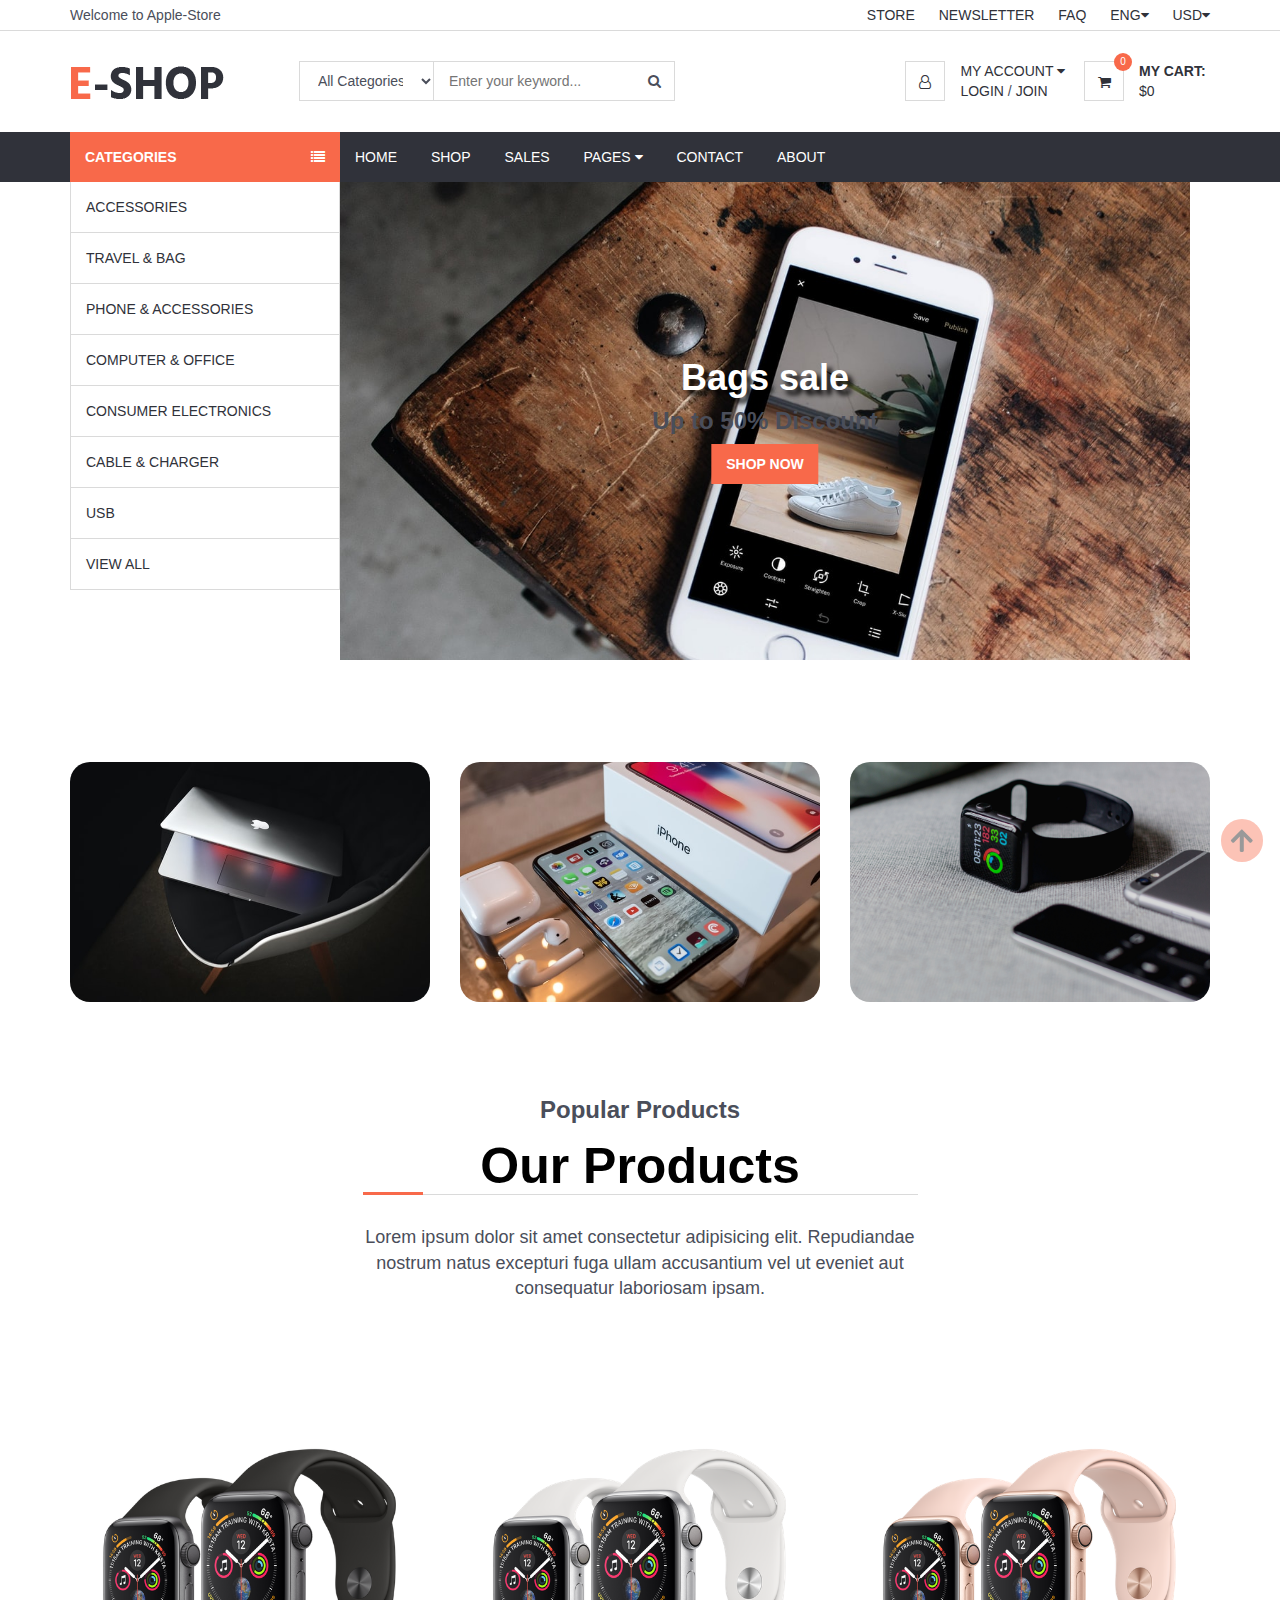
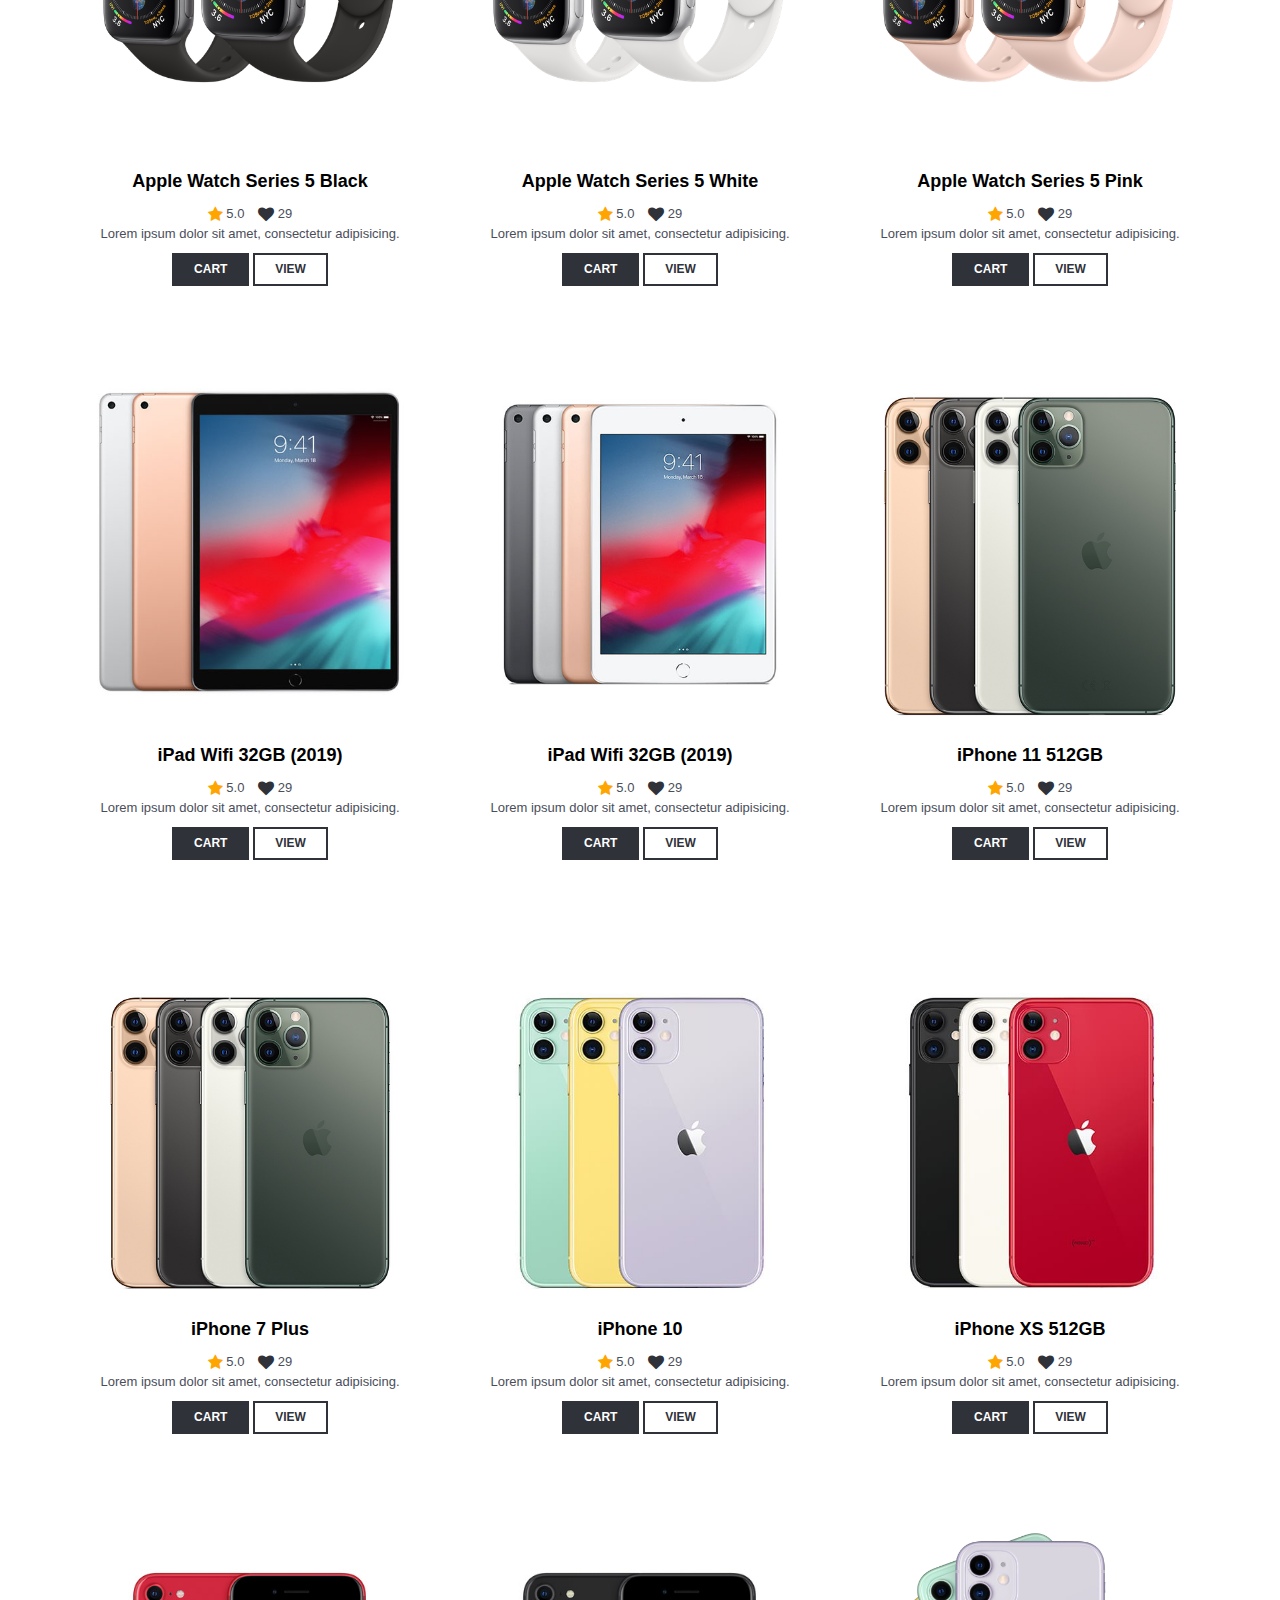
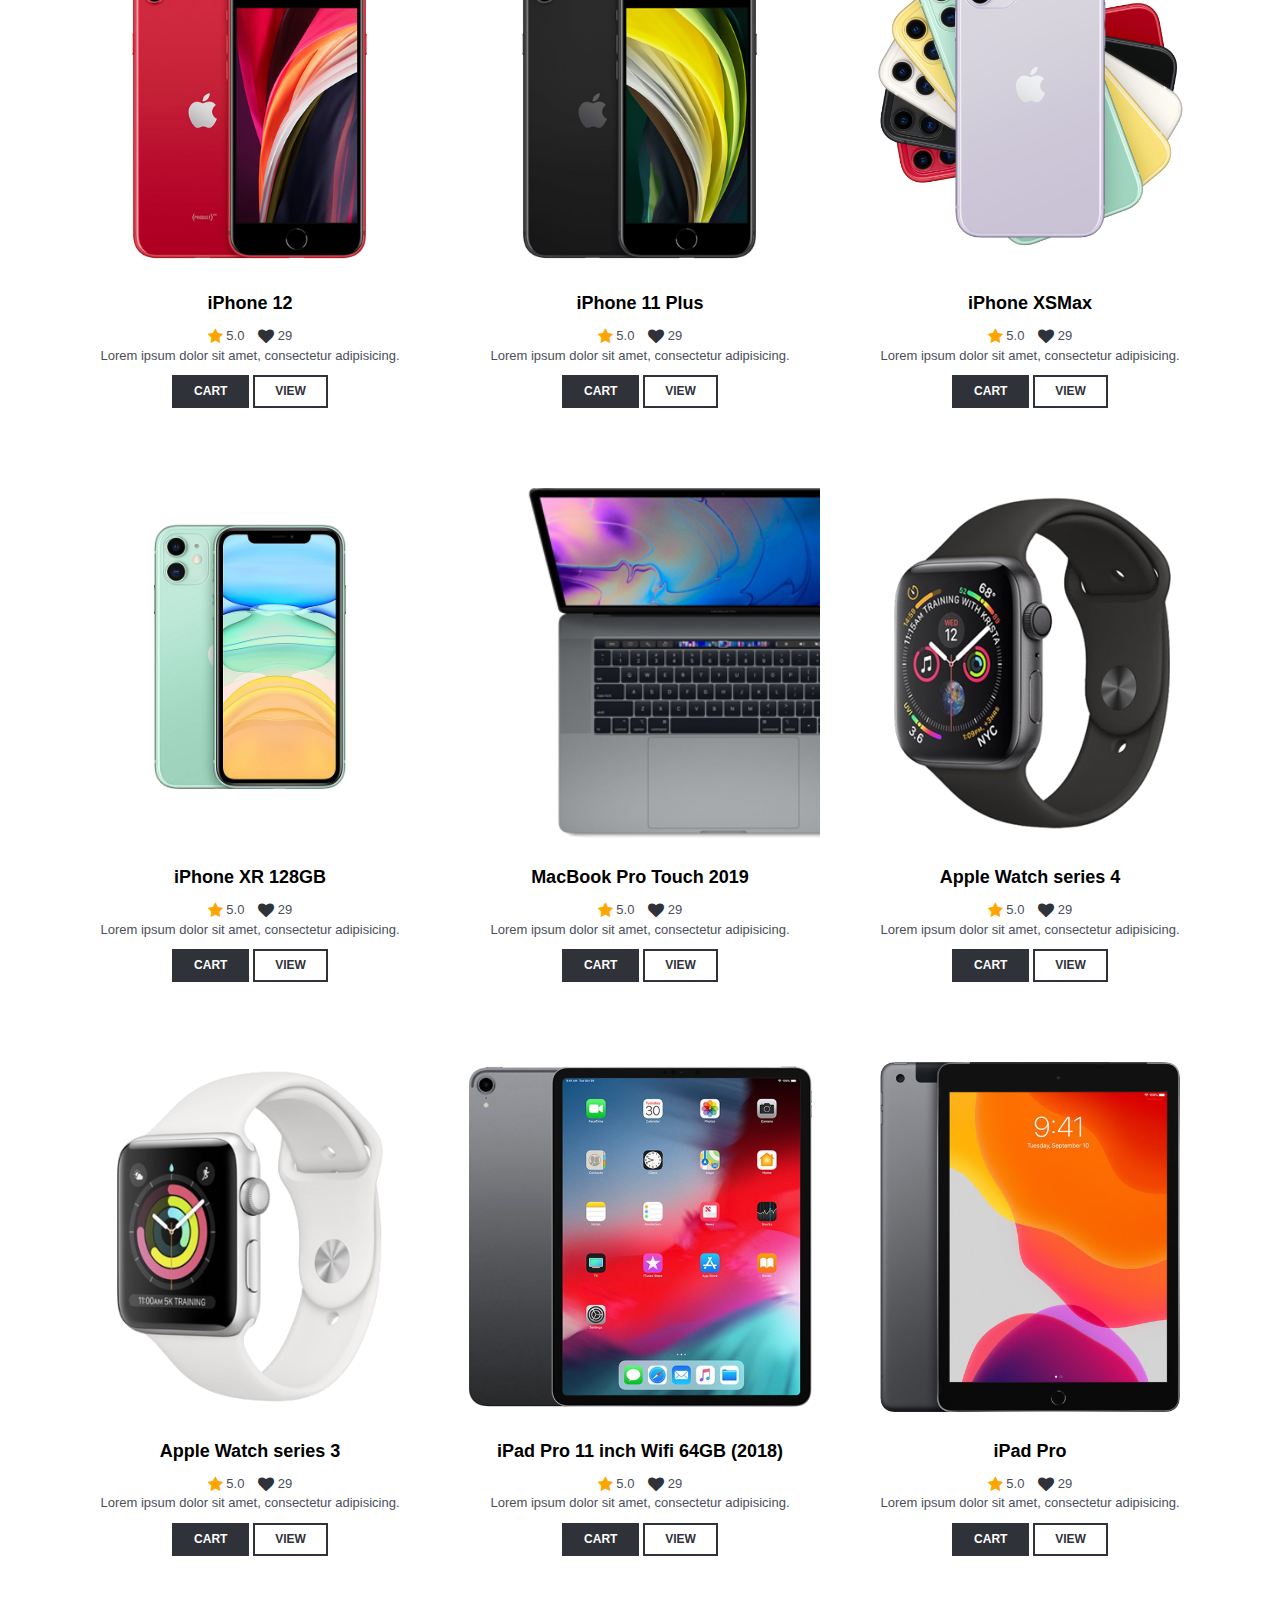
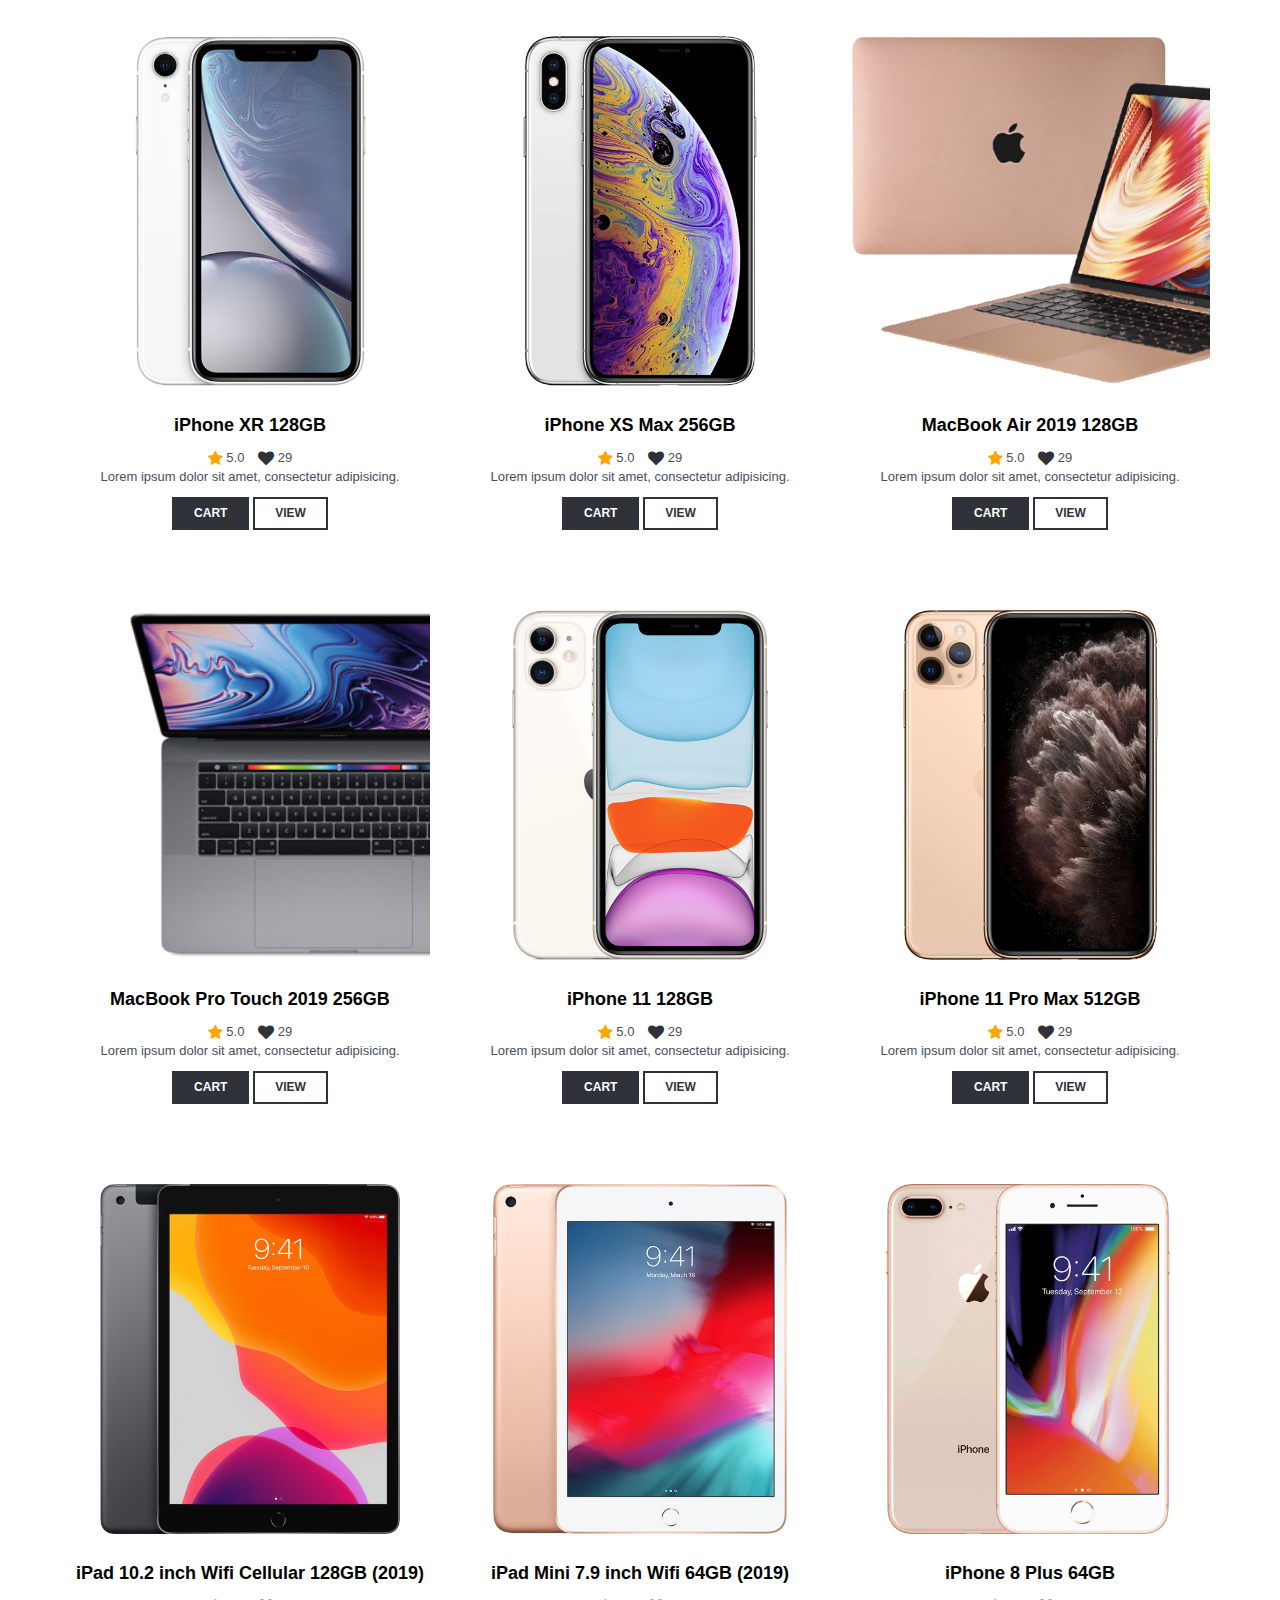
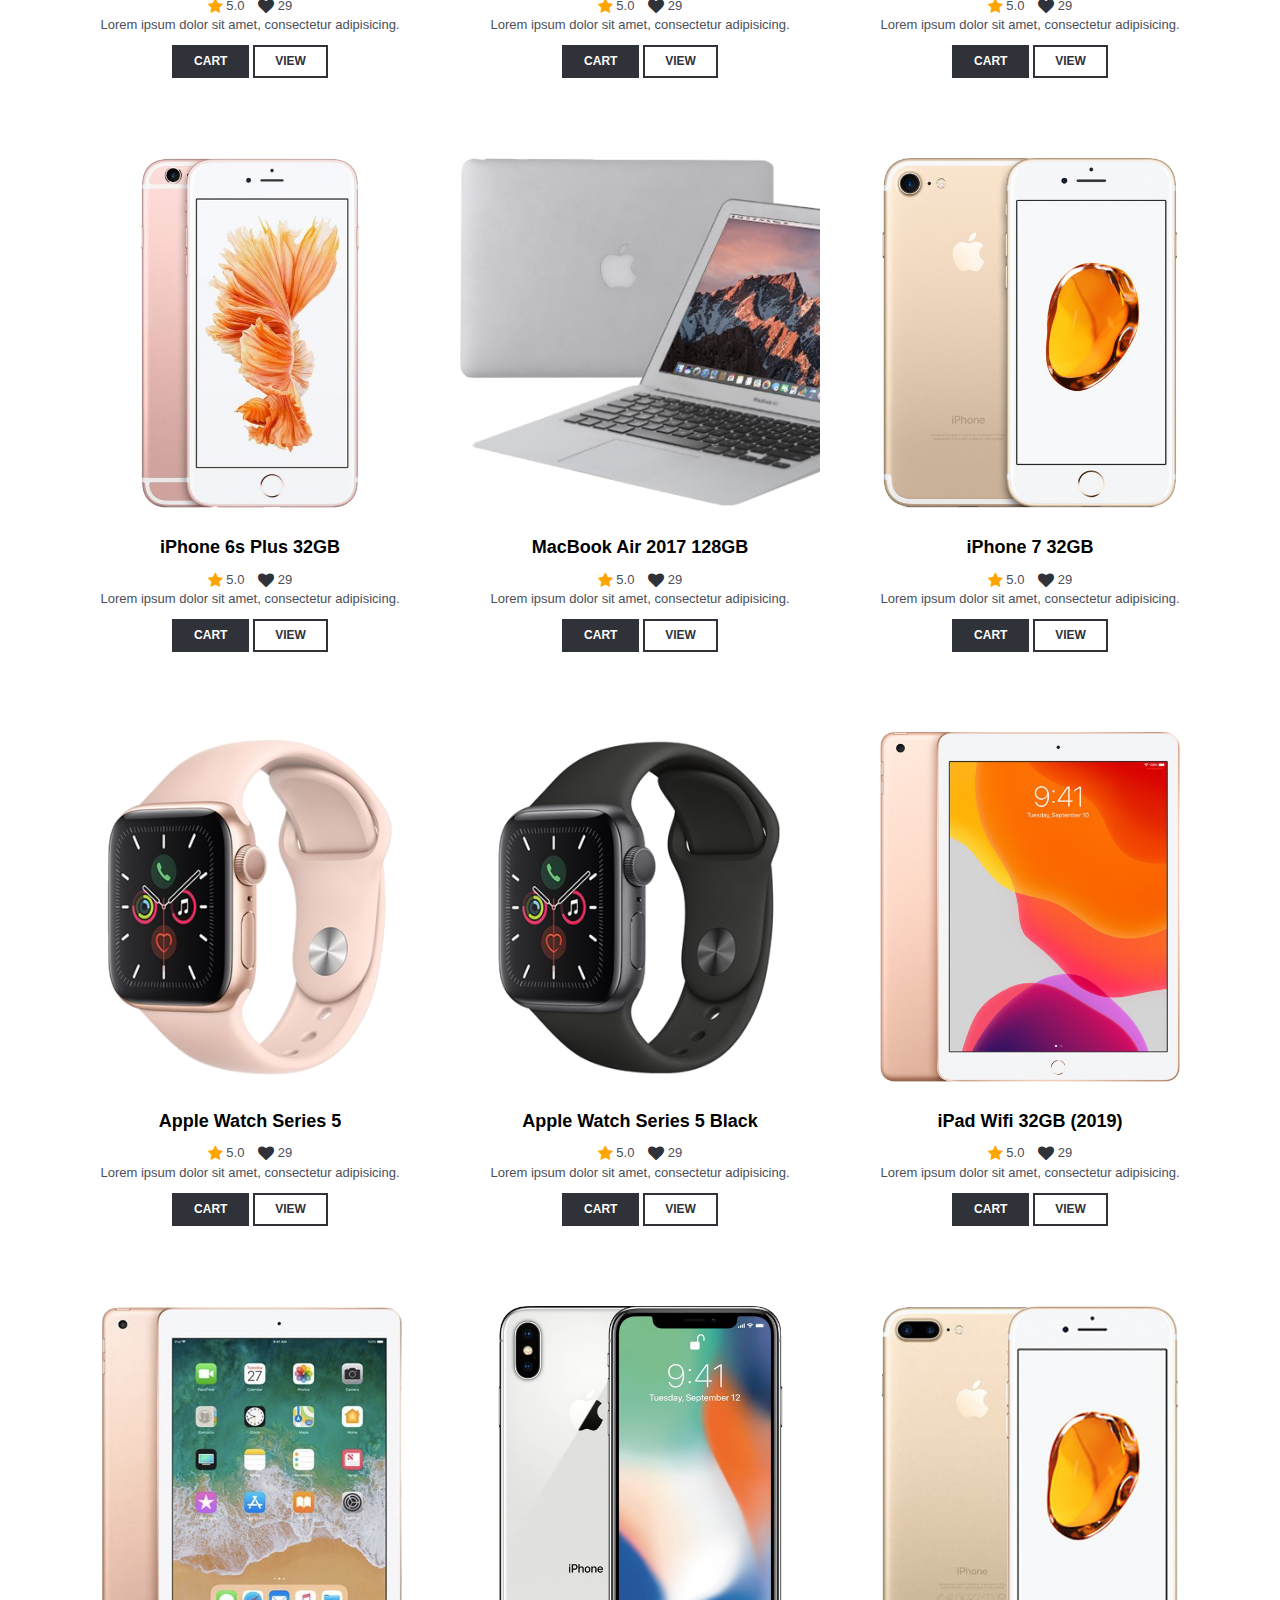
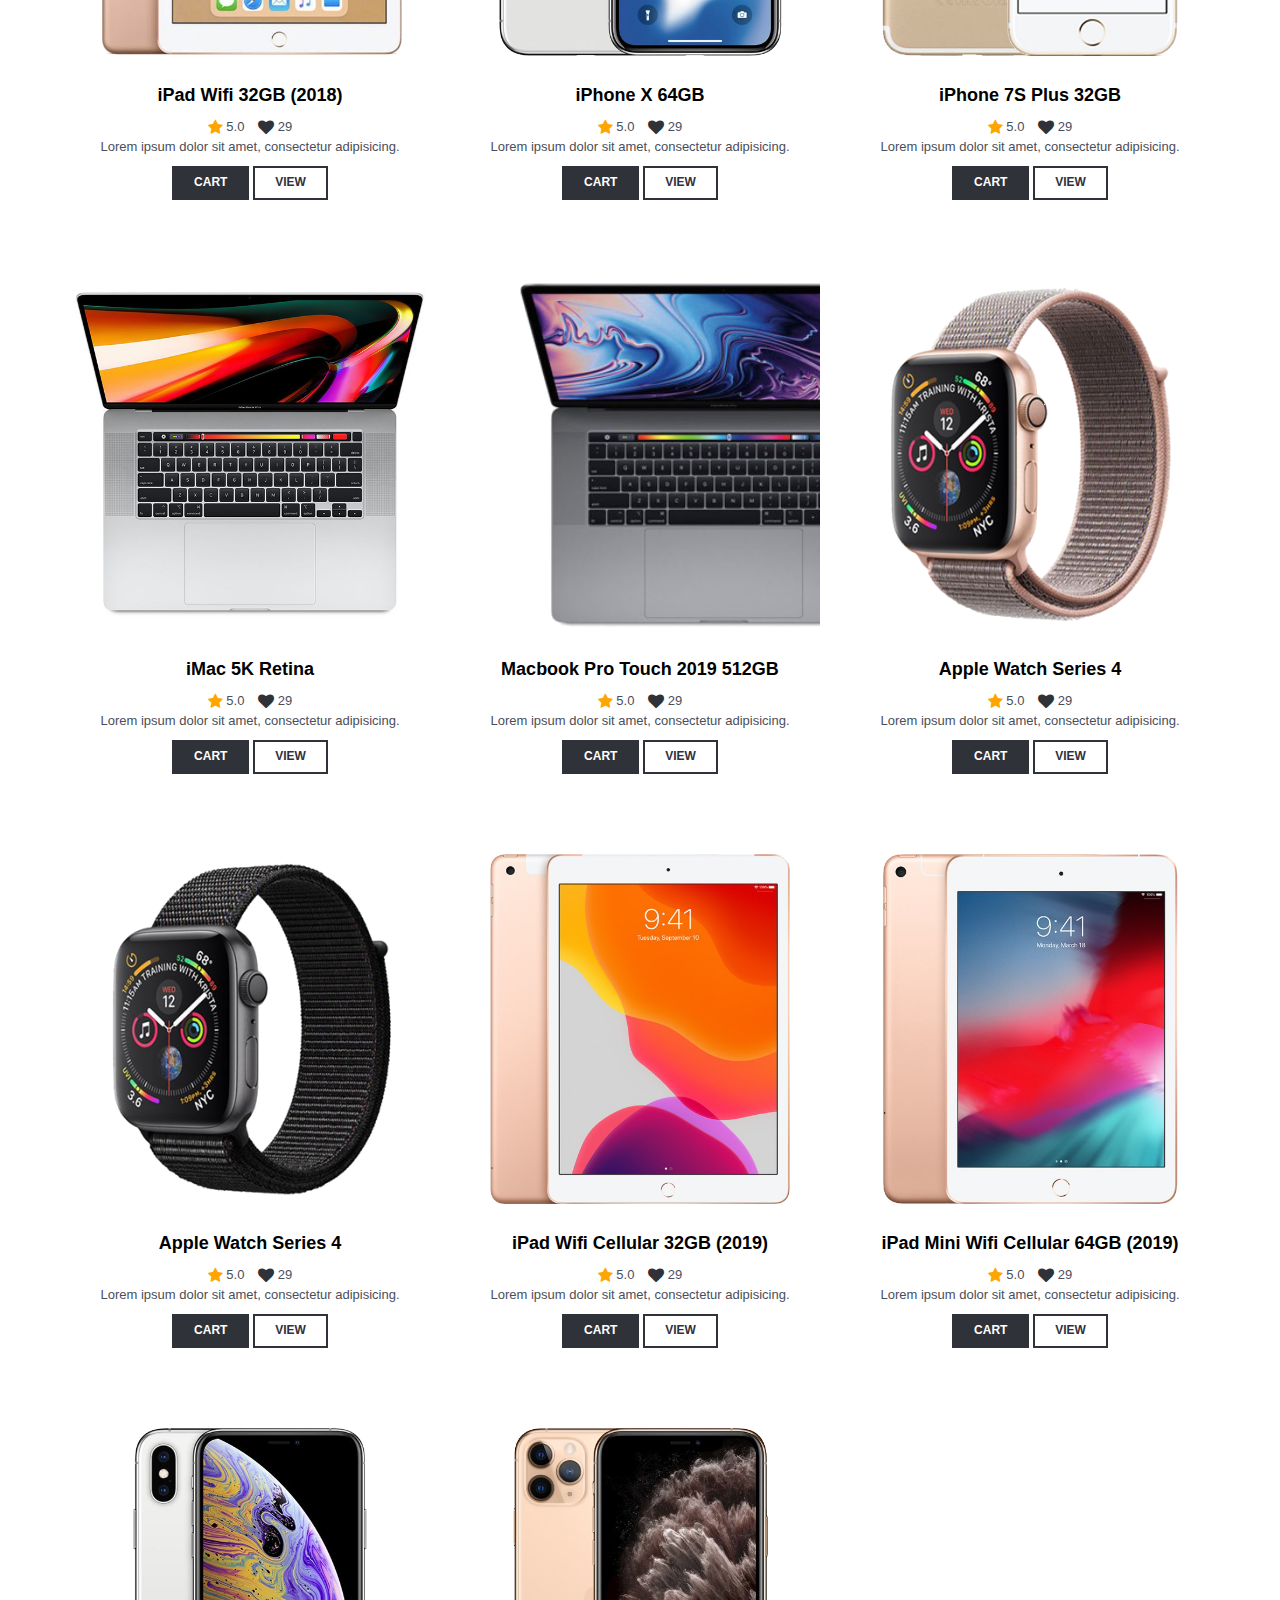
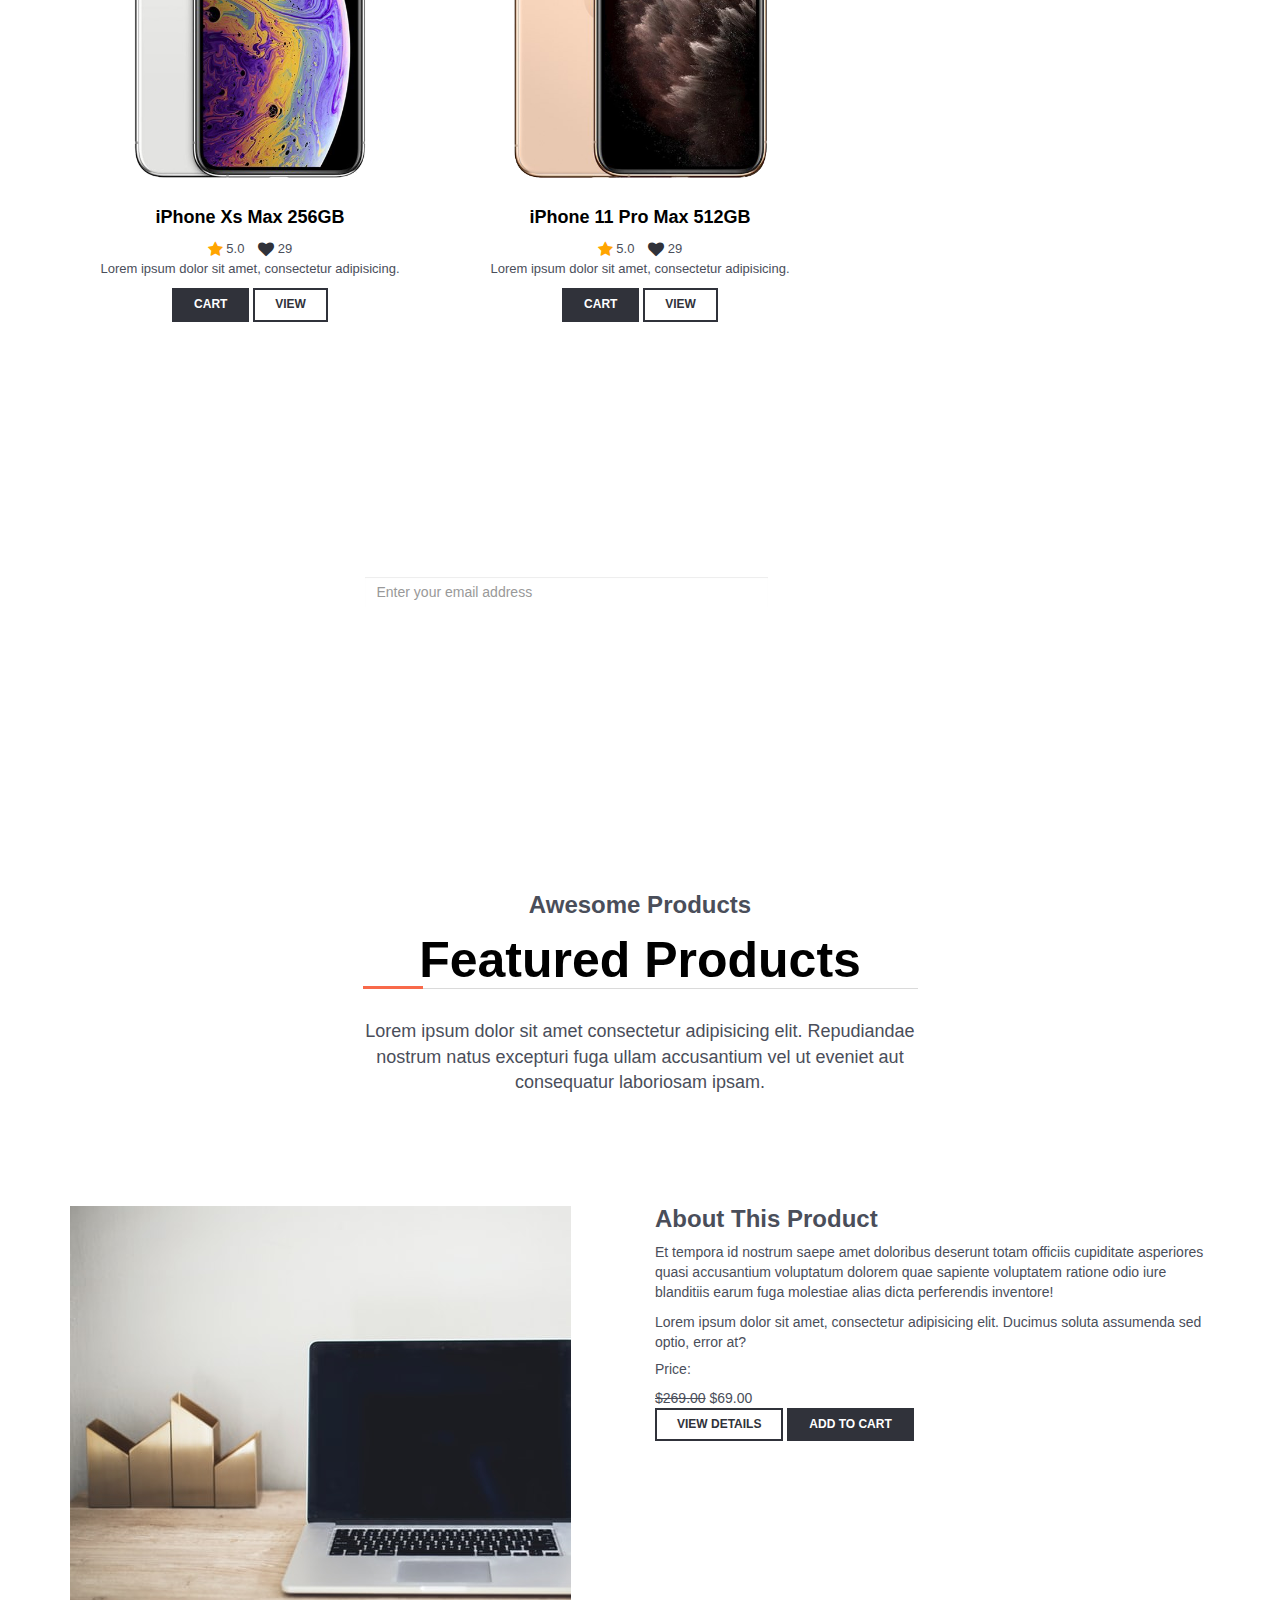
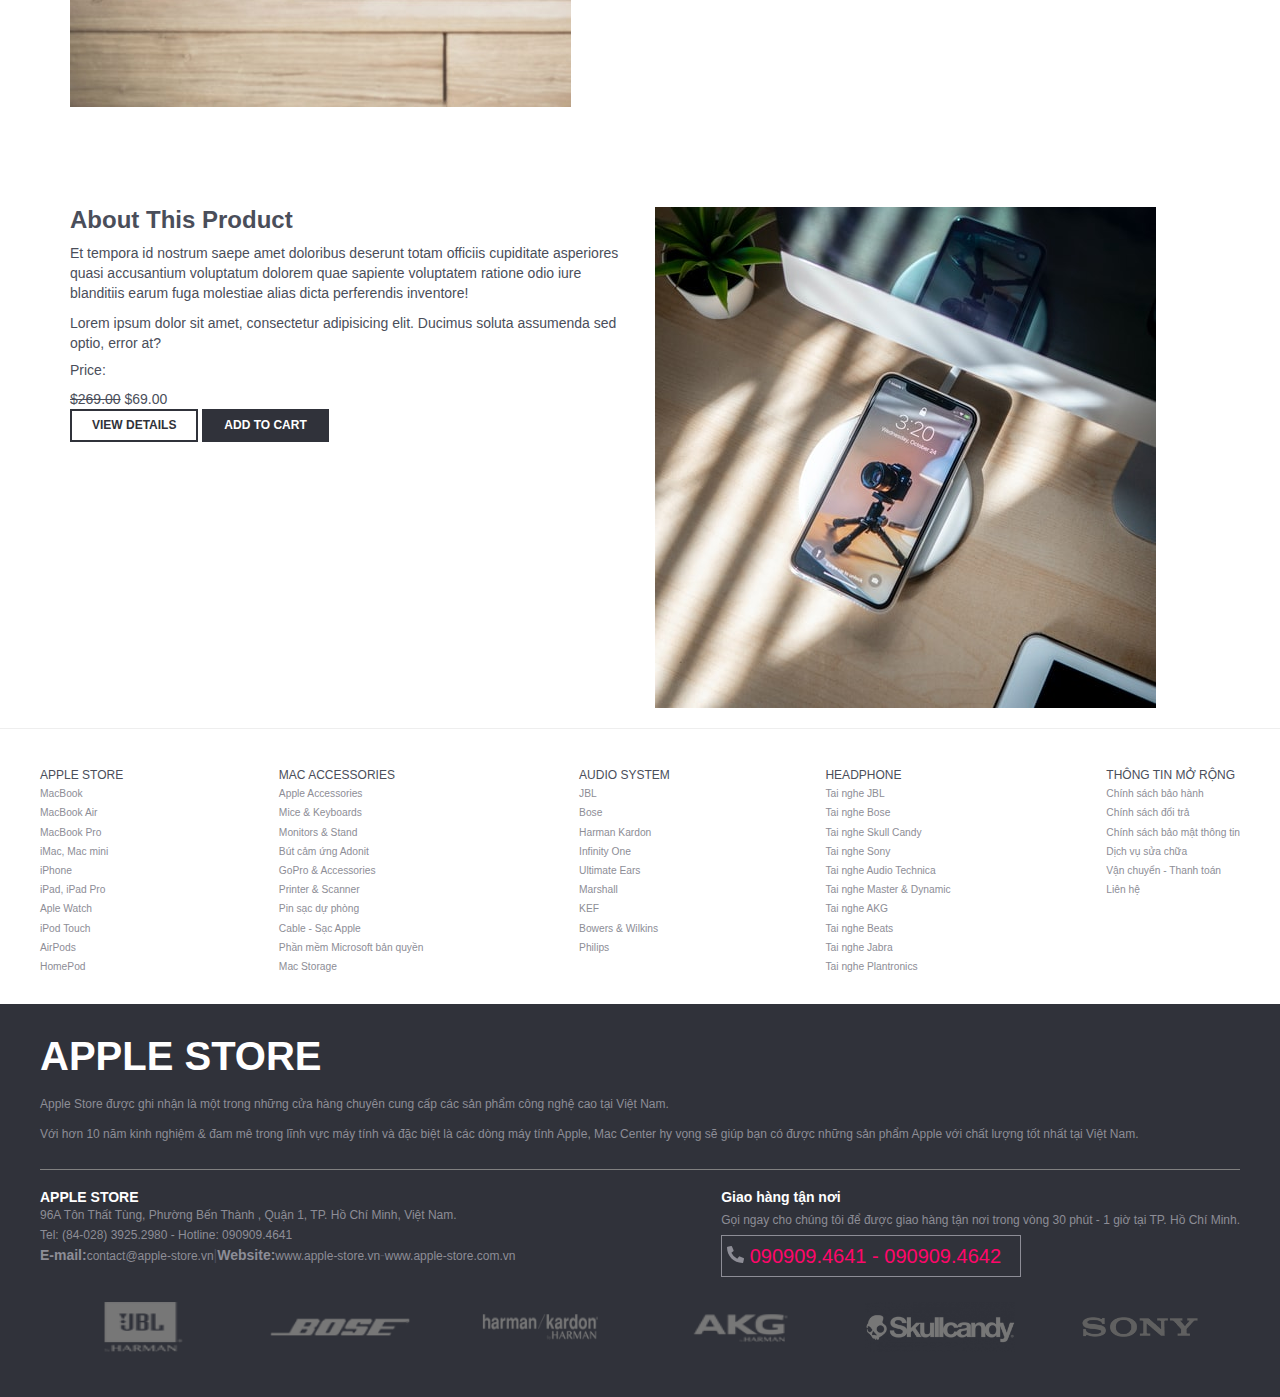
==== commit 3fe8f445: "reponsive" ====
--- a/index.html
+++ b/index.html
@@ -41,7 +41,6 @@
 <header>
 	<script src="./js/LinkHeader.js"></script>
 </header>
-
 	<!-- section -->
 	<div class="section">
 		<!-- container -->
@@ -245,6 +244,9 @@
 
 
 	<script src="./js/ThongTinSanPham.js"></script>
+
+	<script src="./js/reponsiveCarousel.js"></script>
+			
 	
 </body>
 </html>--- a/css/style.css
+++ b/css/style.css
@@ -1157,5 +1157,13 @@
     height: 7vw;
     width: 15vw;
   }
-}
-
+
+  div.row {
+    display: flex !important;
+    flex-direction: column !important;
+
+  }
+
+}
+
+
